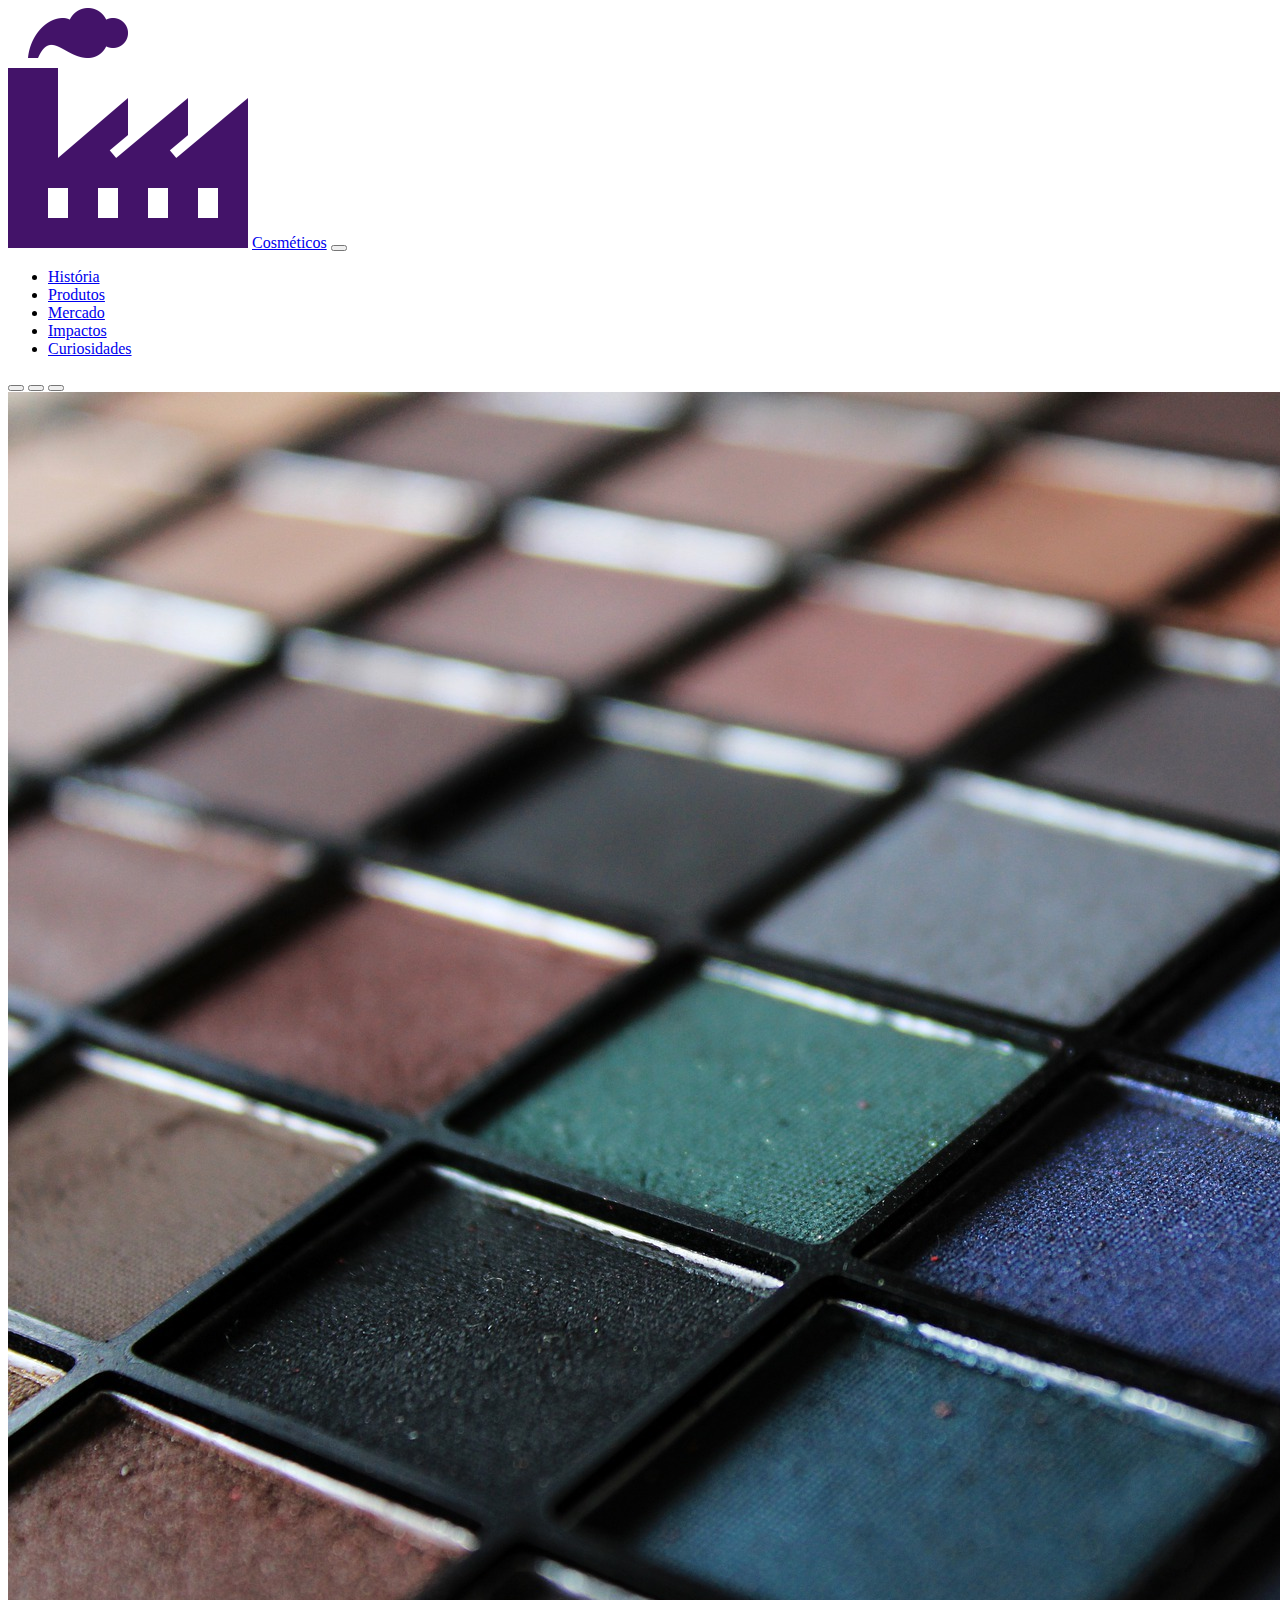
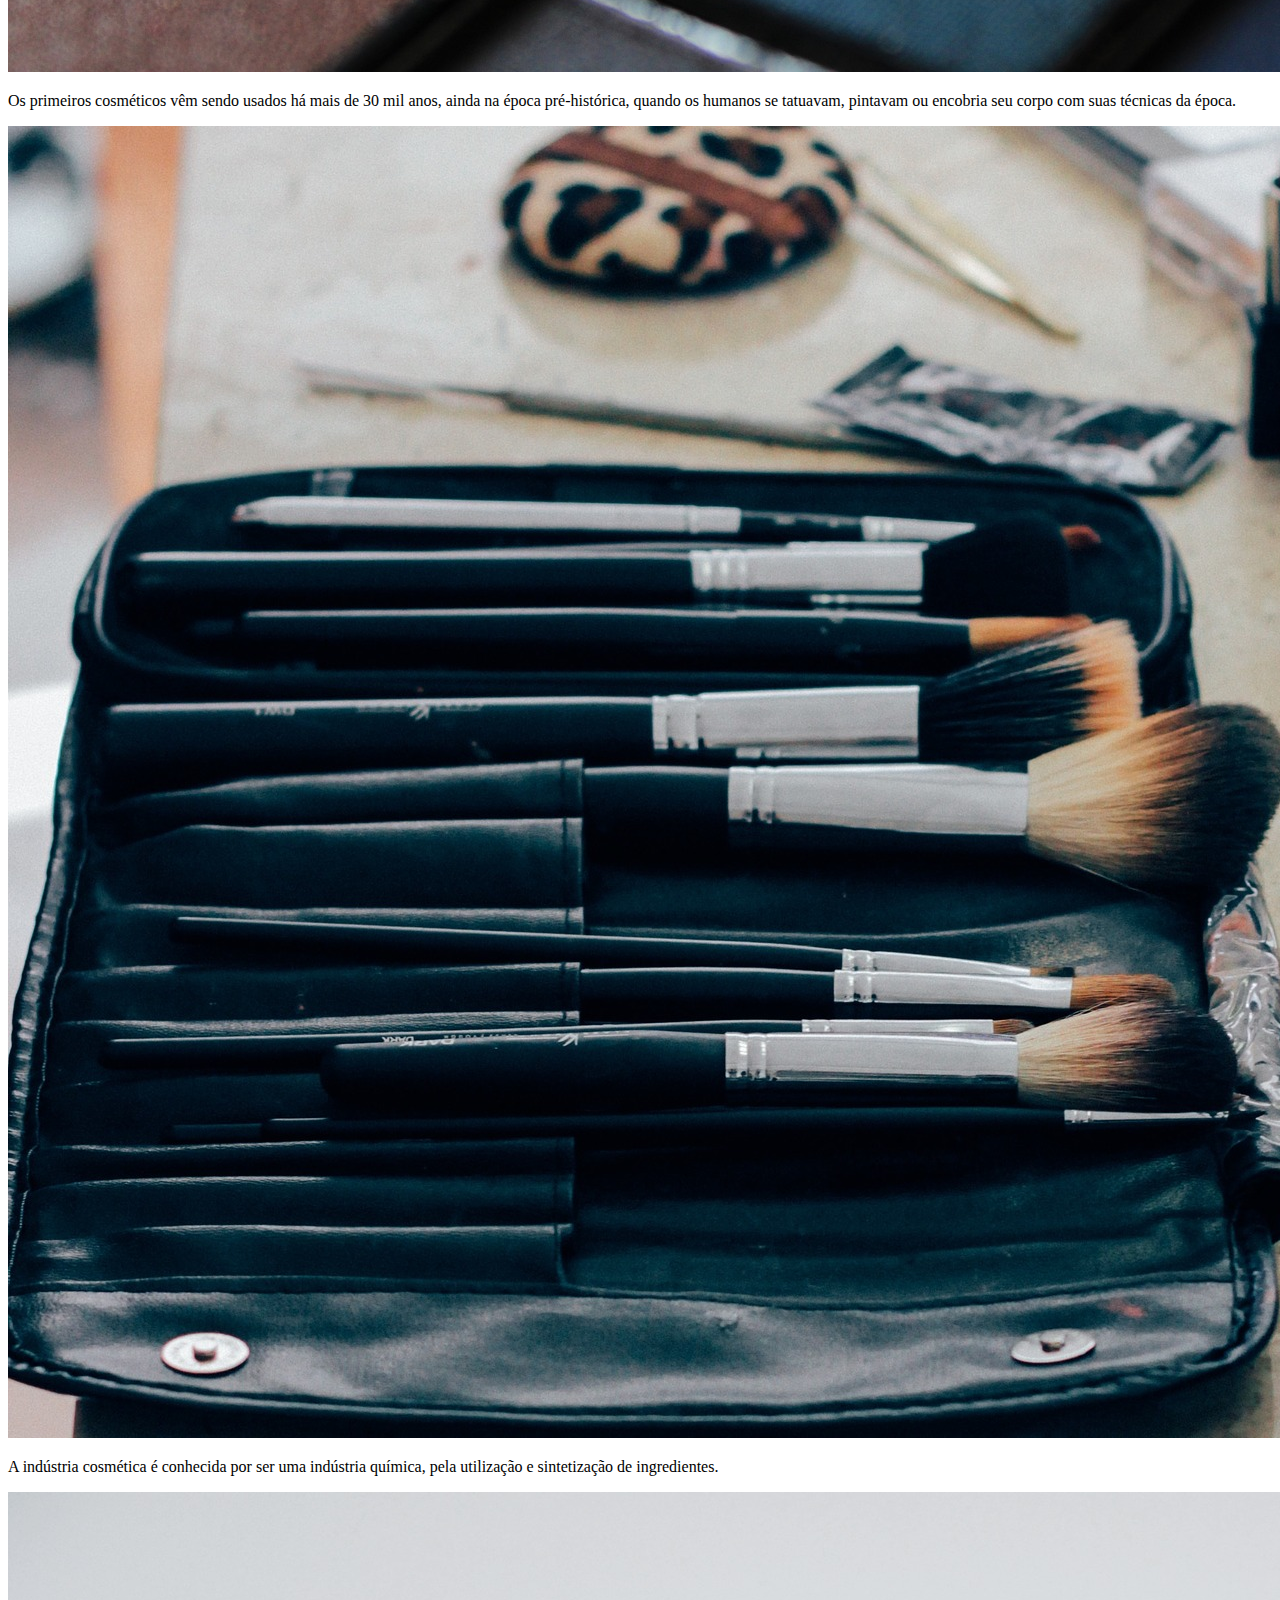
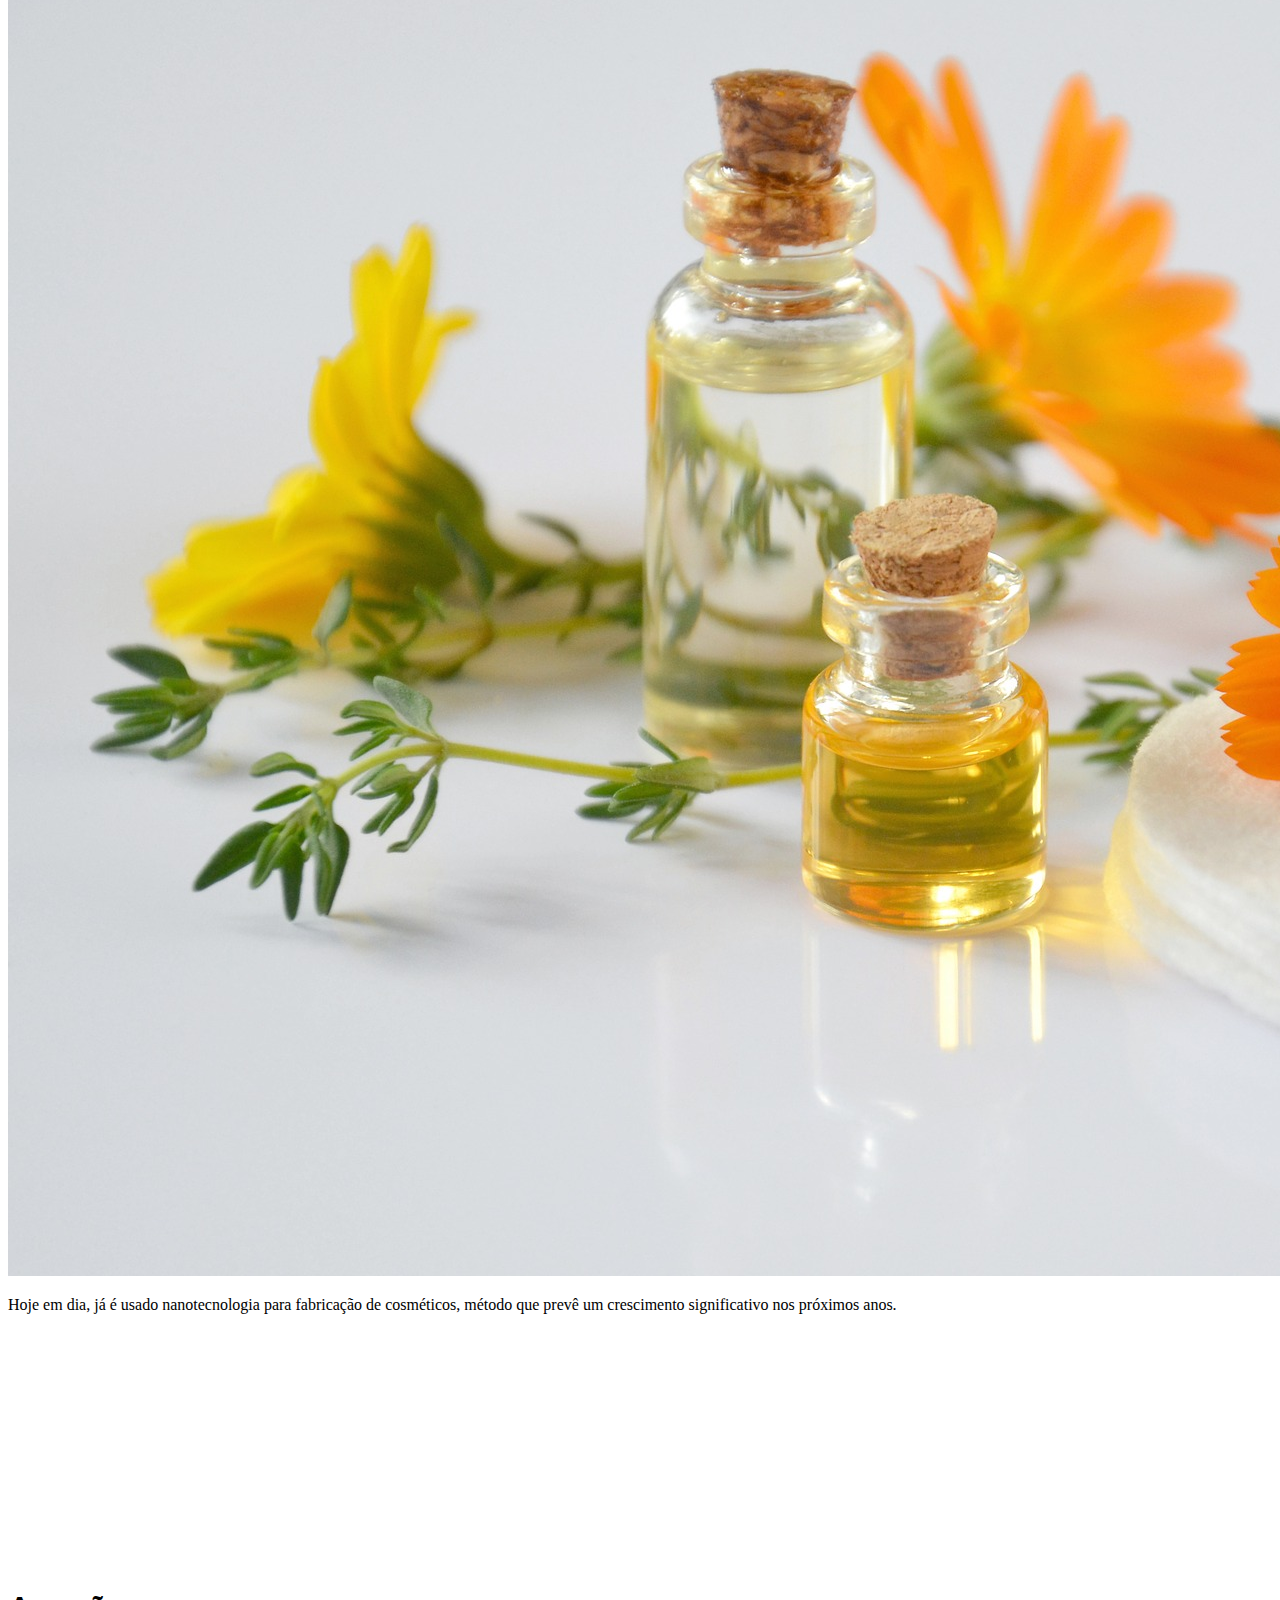
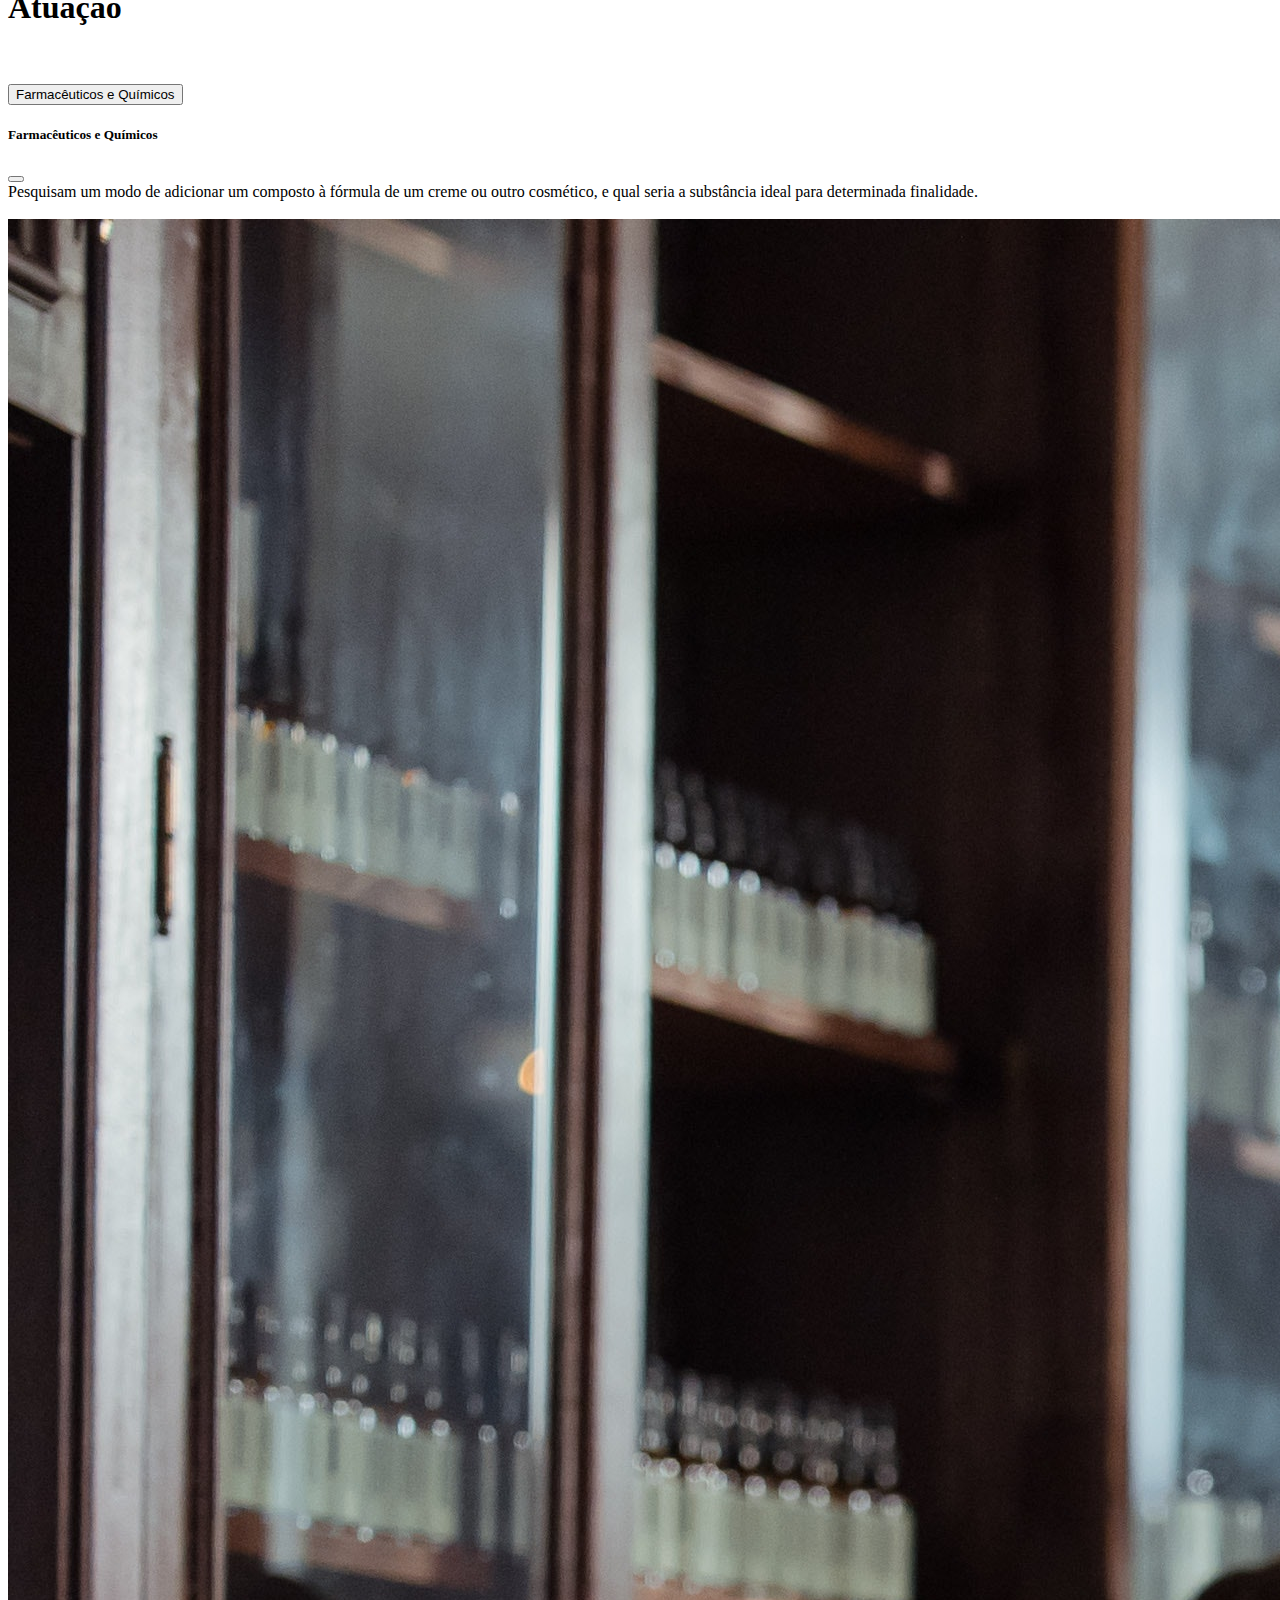
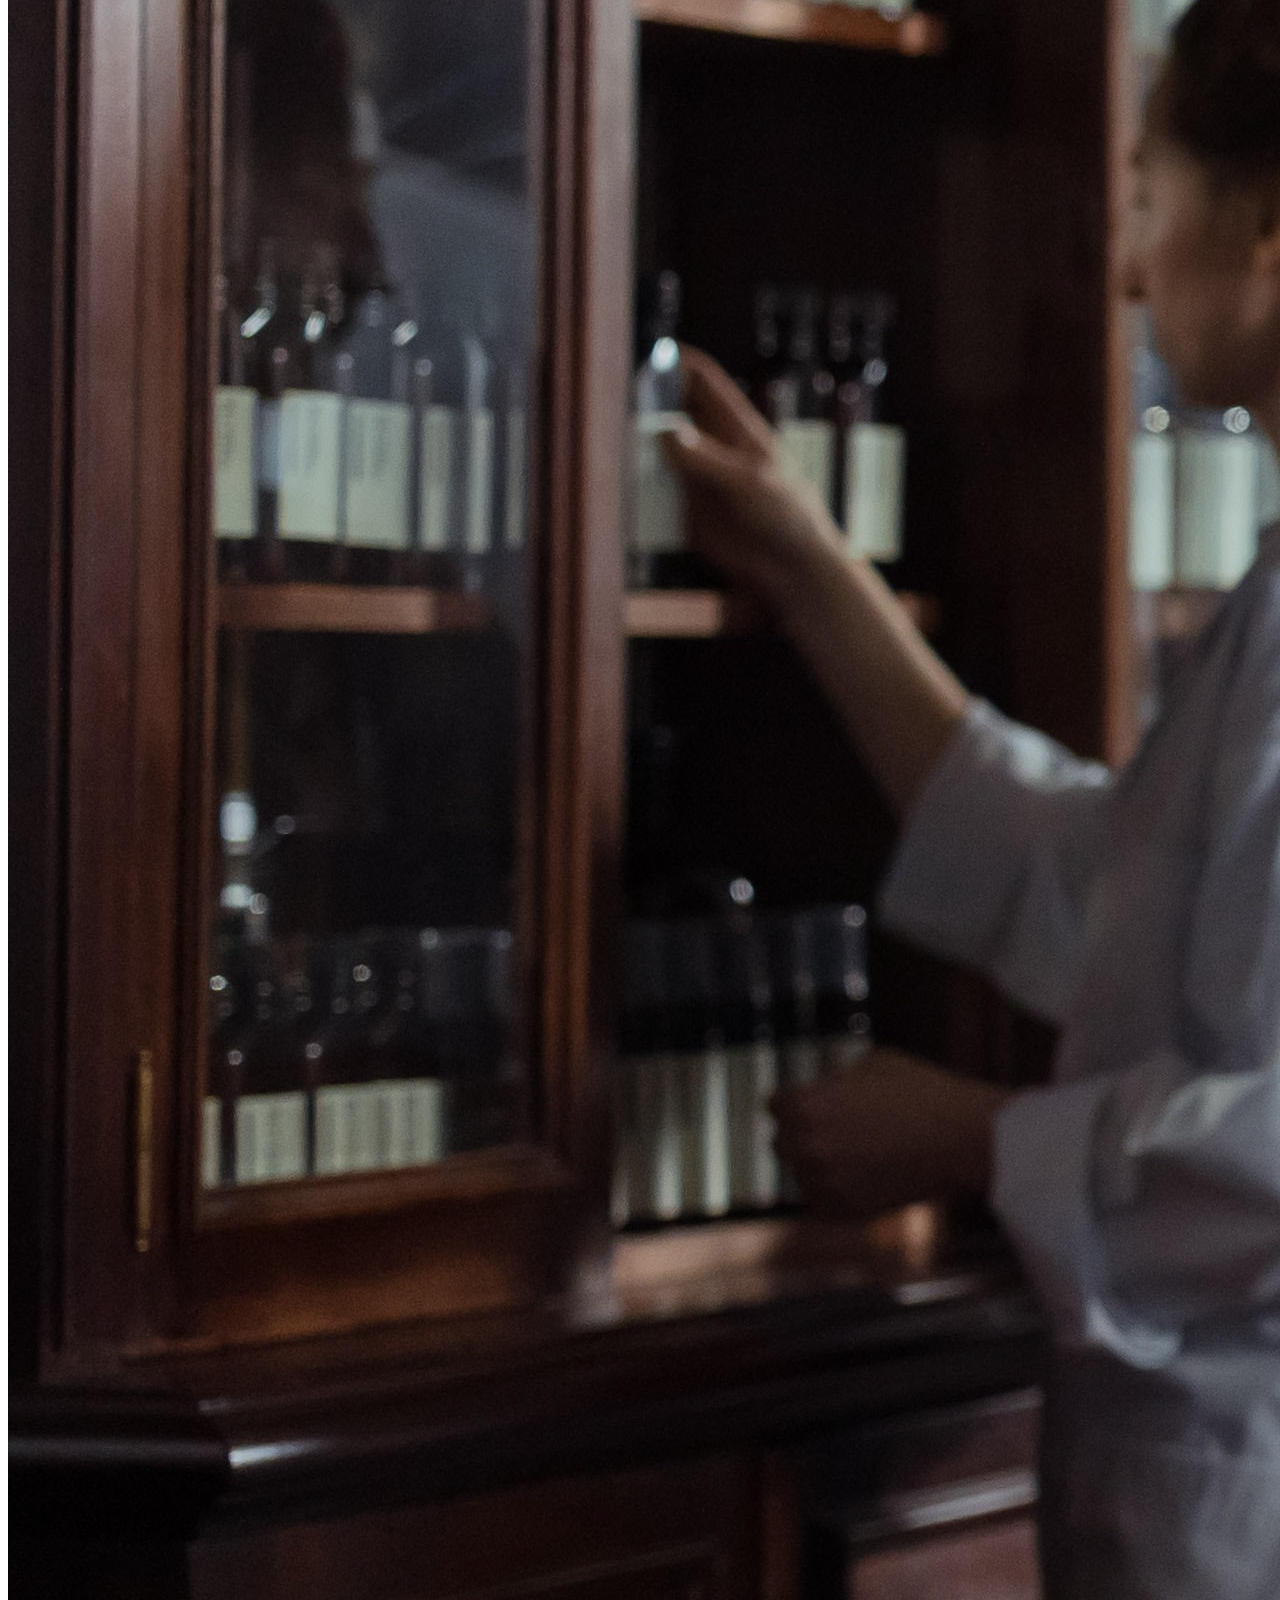
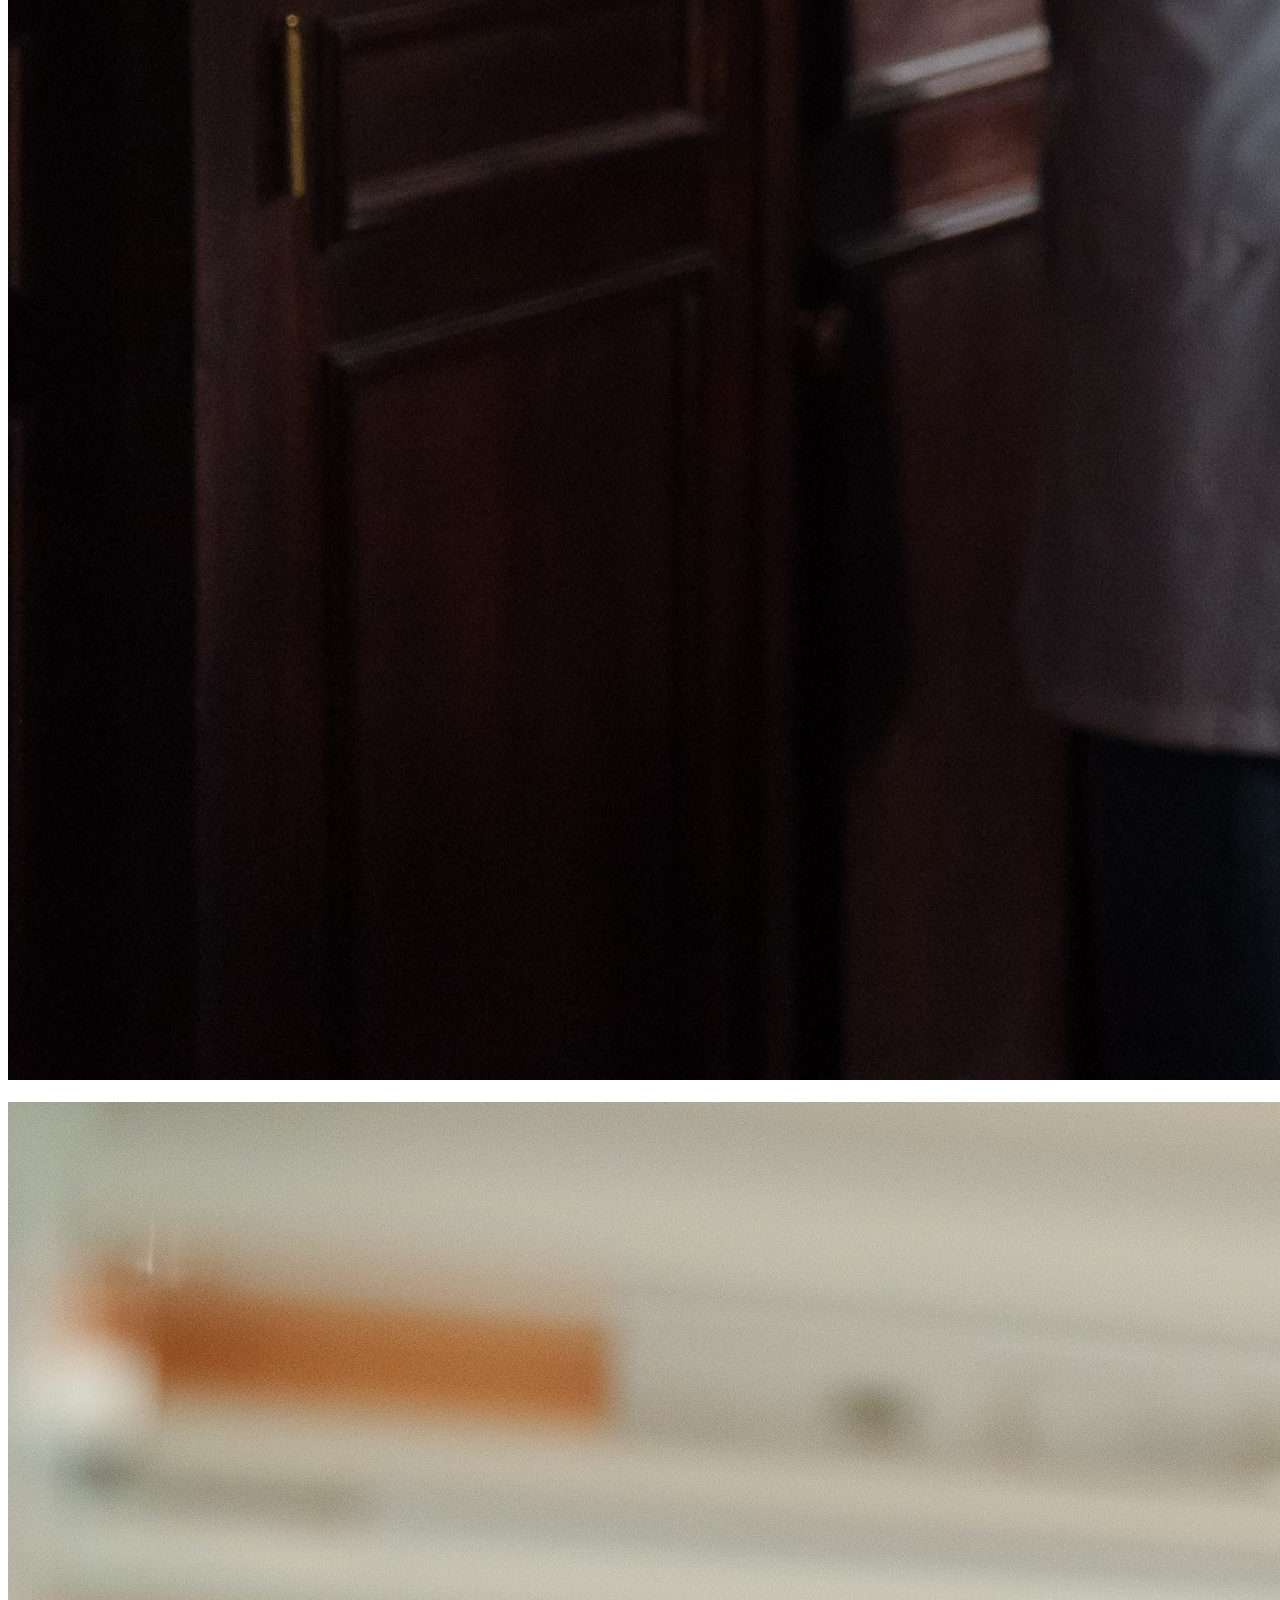
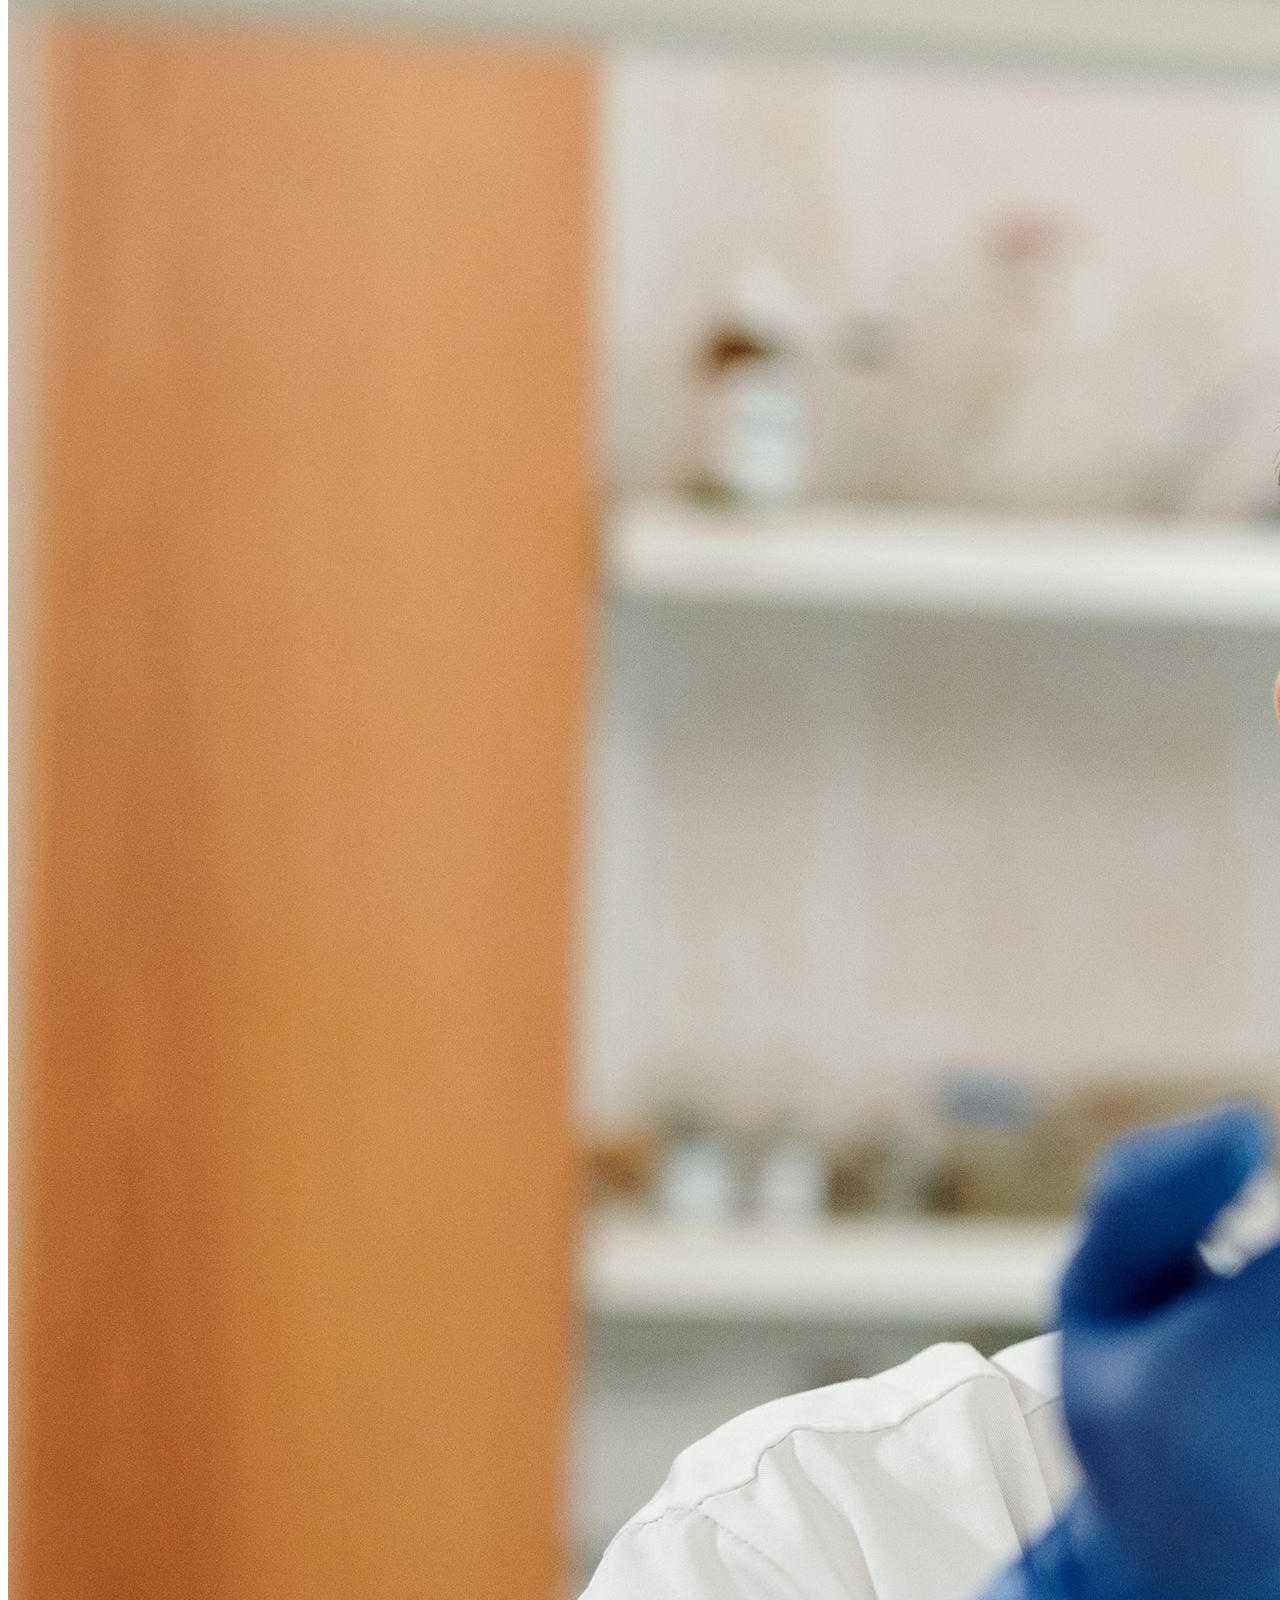
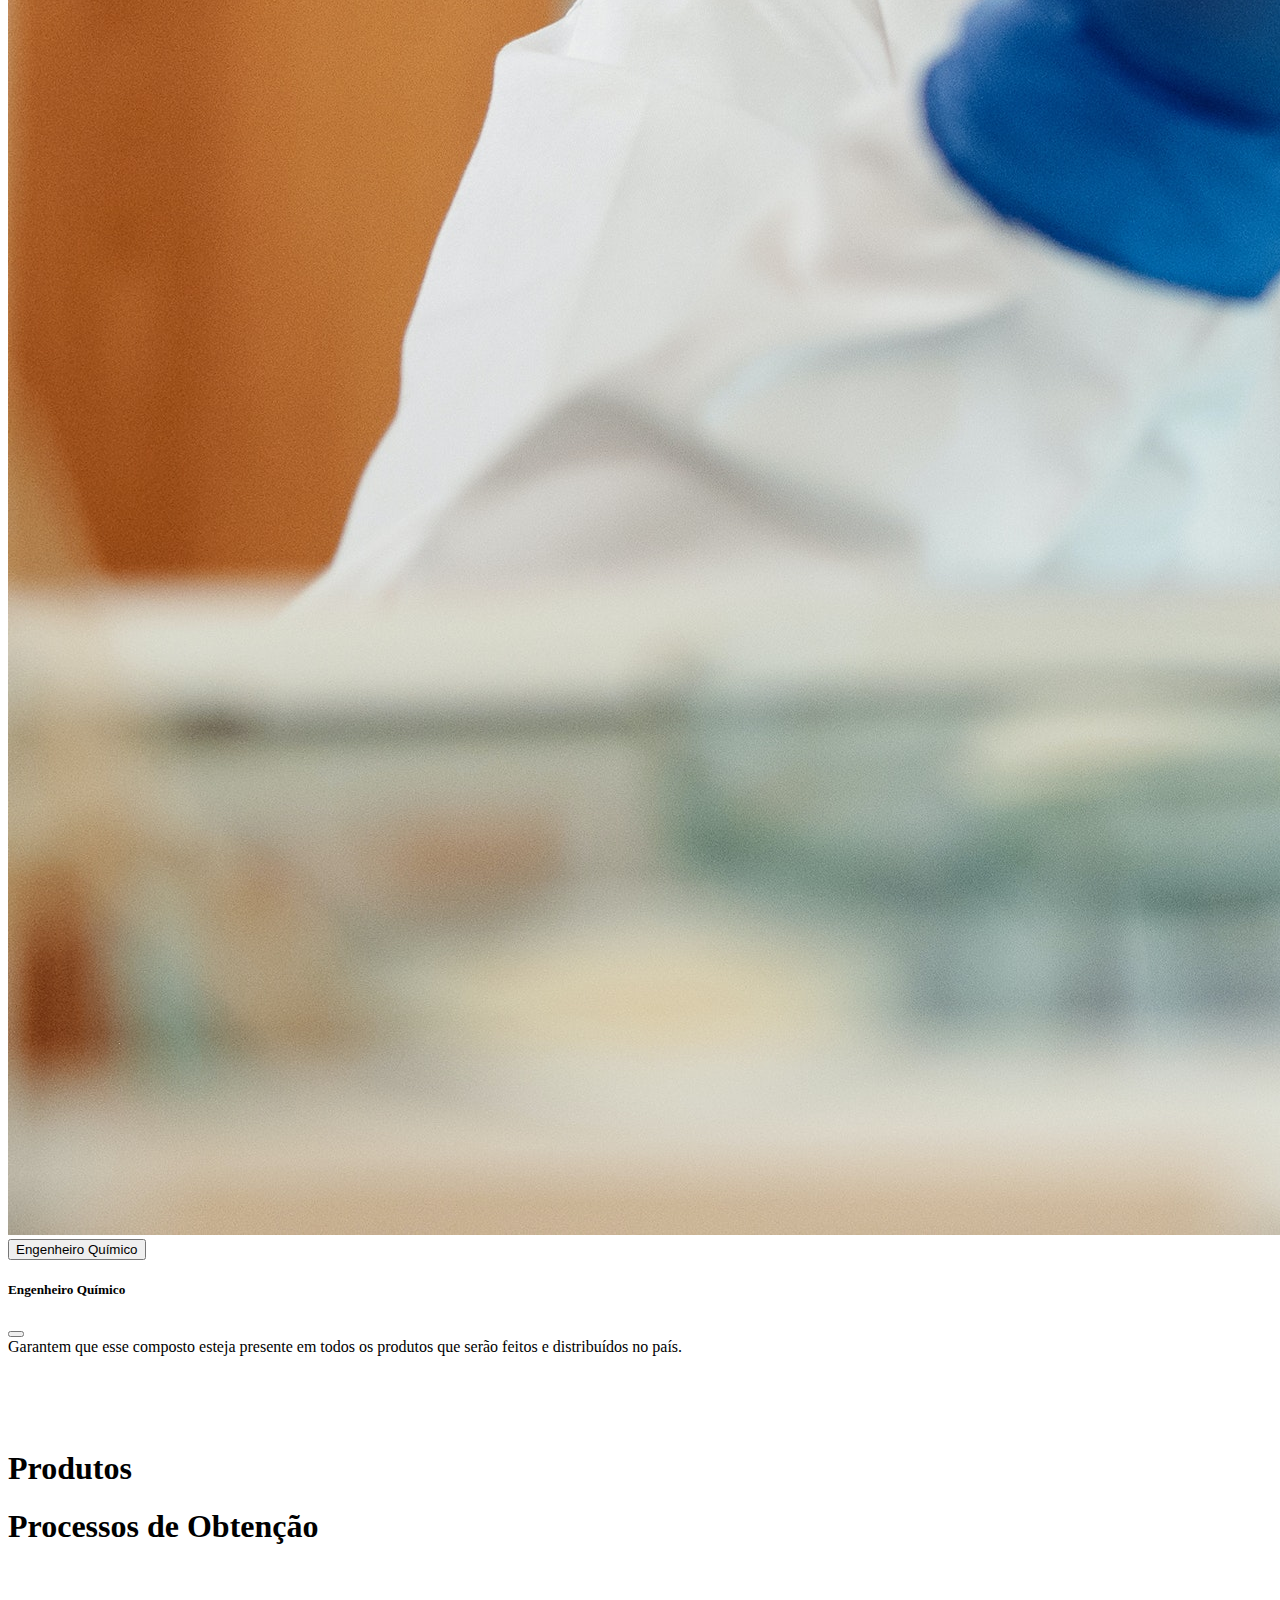
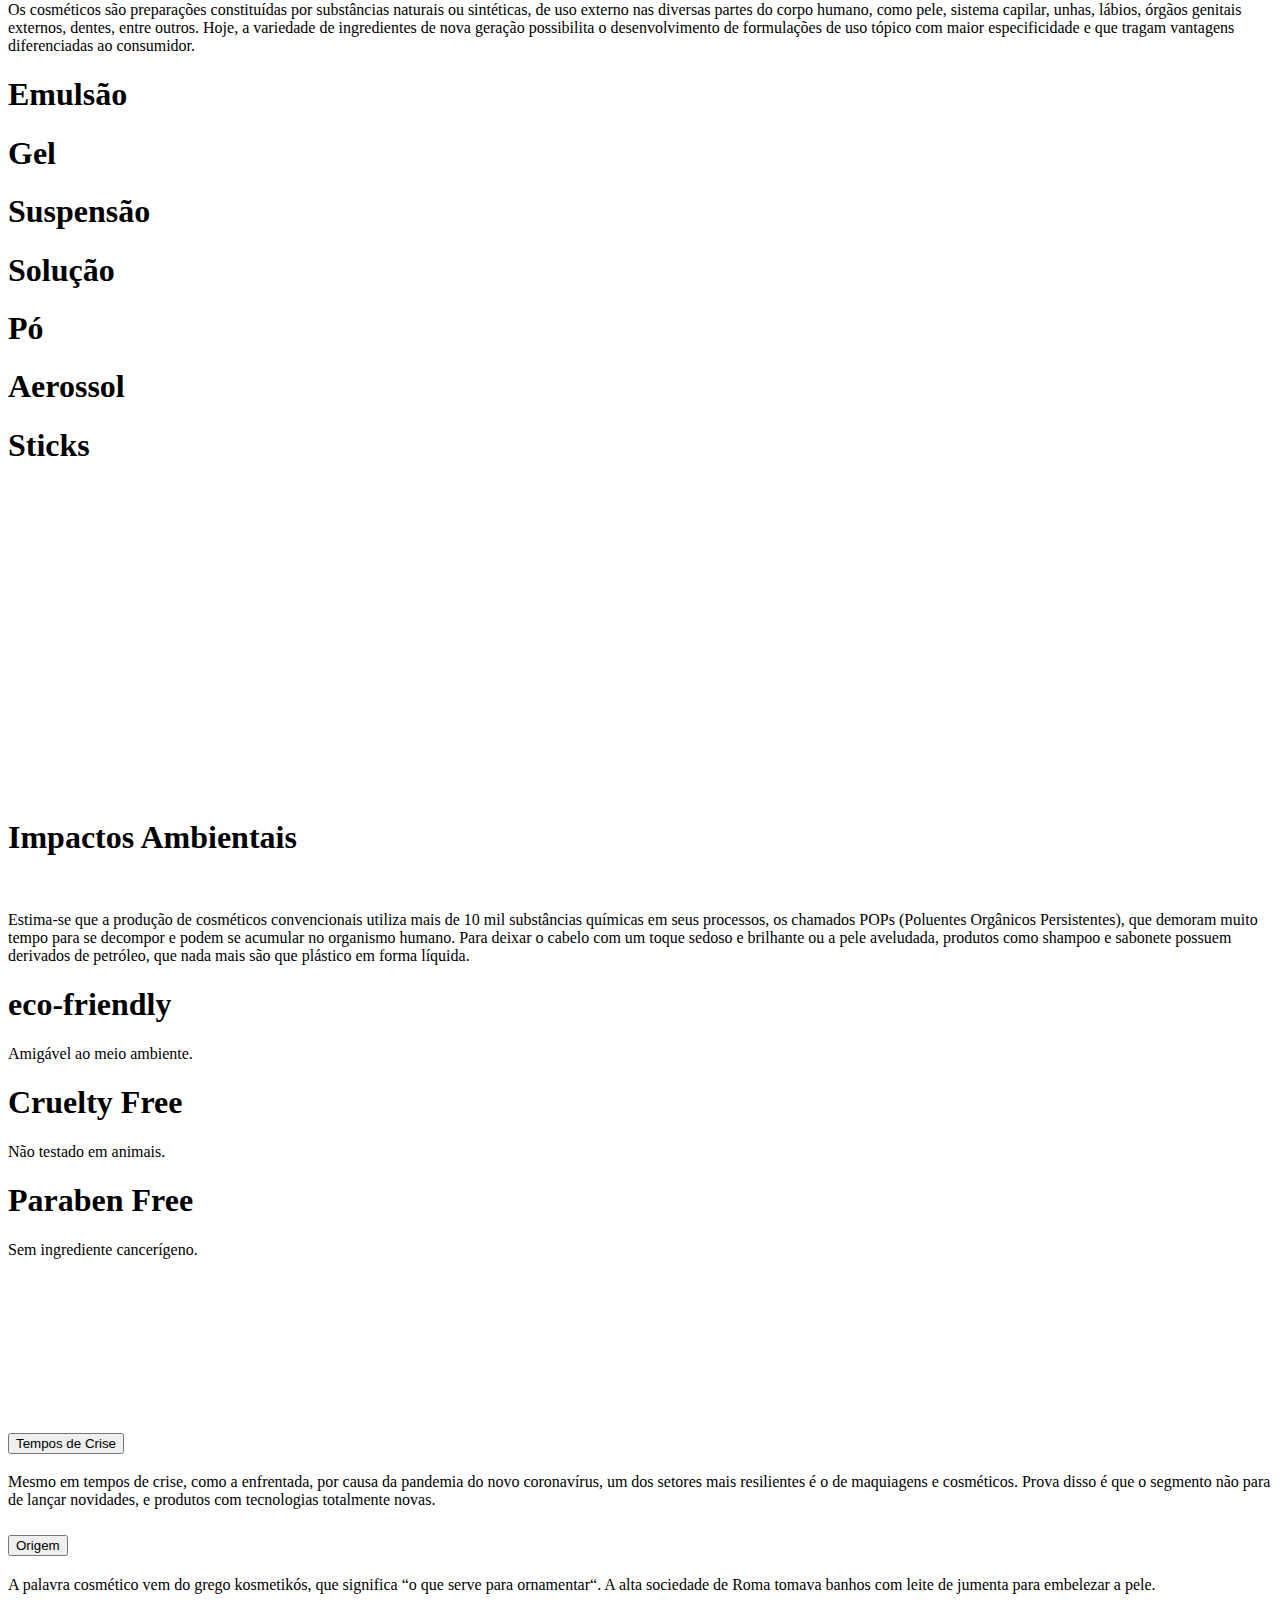
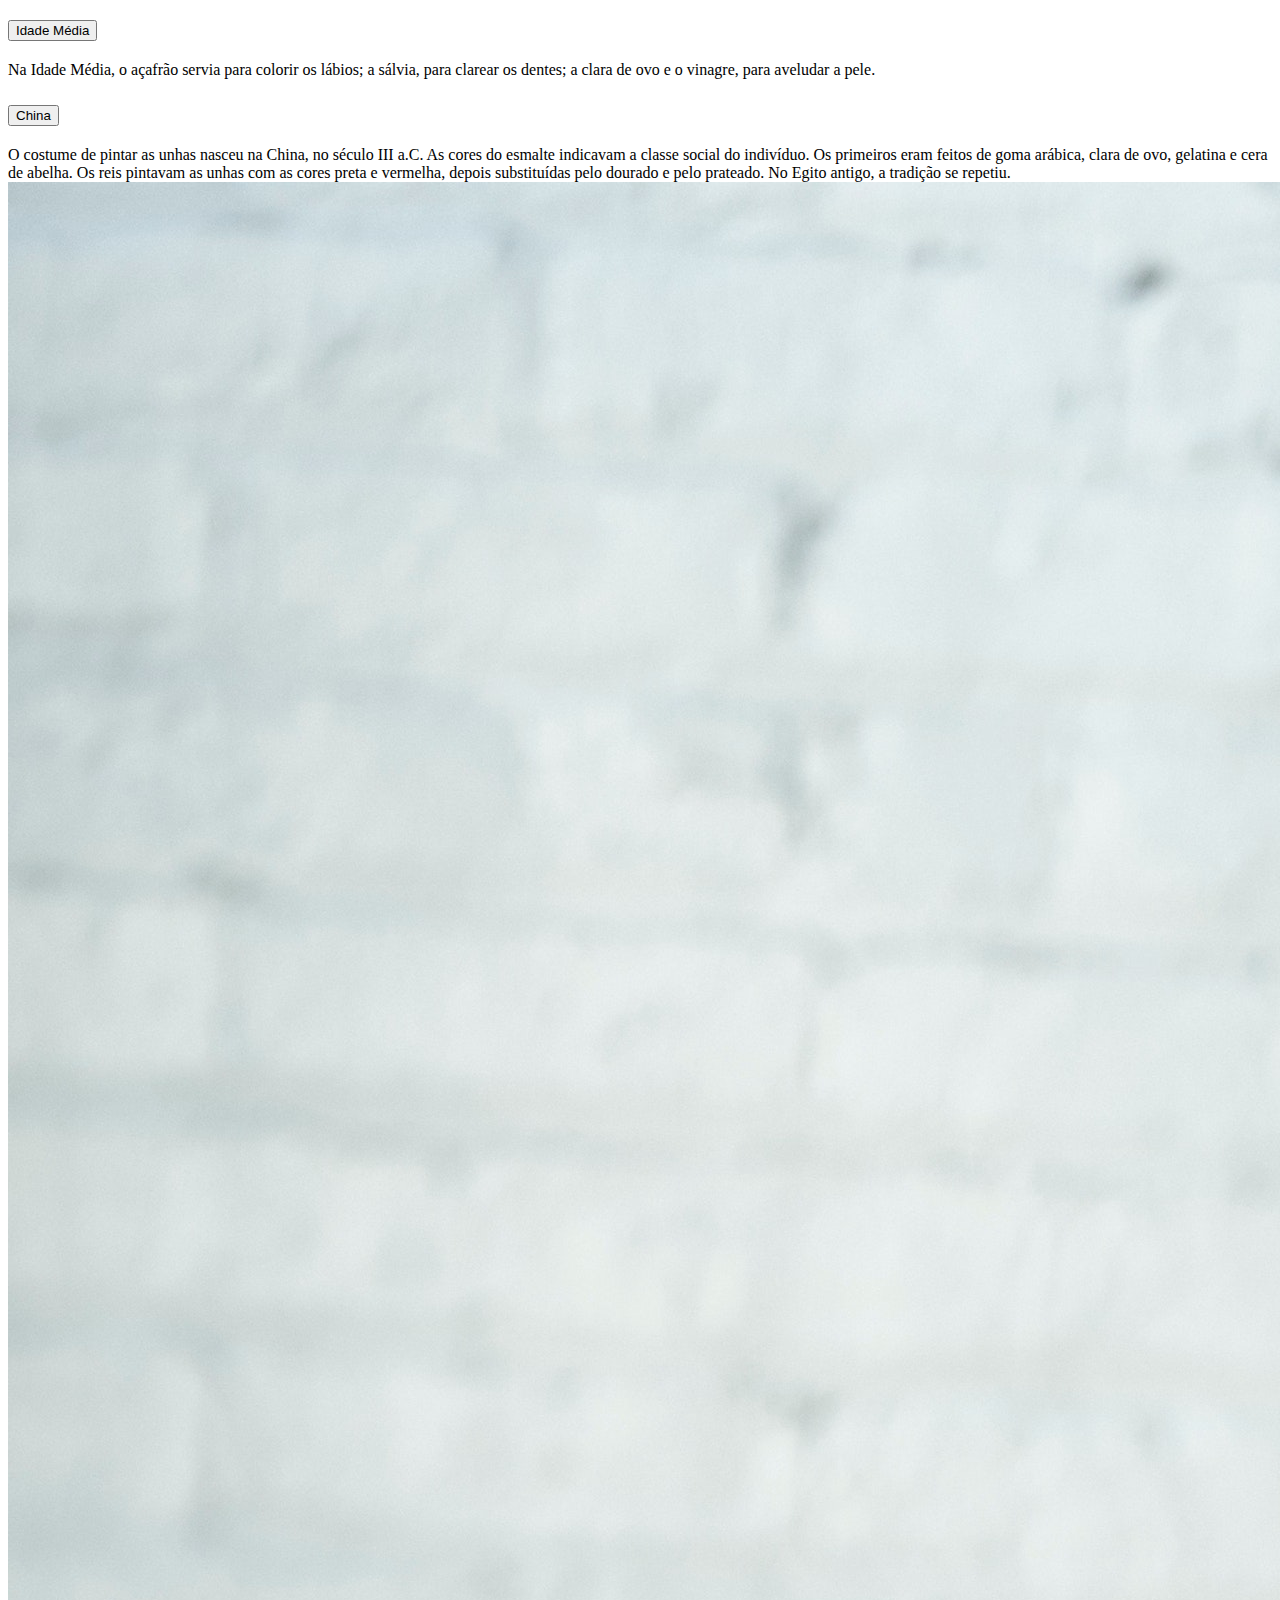
==== inicio.html @ fa55112d "Add files via upload" ====
<!doctype html>
<html lang="pt-BR">

<head>
    <!-- Required meta tags -->
    <meta charset="utf-8">
    <meta name="viewport" content="width=device-width, initial-scale=1">
    <!--icone do site-->
    <link rel="shortcut icon" href="img/logo2.png" type="image/x-icon">
    <!-- Font Awesome -->
    <link href="https://cdnjs.cloudflare.com/ajax/libs/font-awesome/5.15.1/css/all.min.css" rel="stylesheet" />
    <!-- Google Fonts -->
    <link href="https://fonts.googleapis.com/css?family=Roboto:300,400,500,700&display=swap" rel="stylesheet" />
    <!-- MDB -->
    <link href="https://cdnjs.cloudflare.com/ajax/libs/mdb-ui-kit/3.5.0/mdb.min.css" rel="stylesheet" />
    <!--Meu CSS-->
    <link rel="stylesheet" href="styleinicio.css">
    <!-- Bootstrap CSS -->
    <link href="https://cdn.jsdelivr.net/npm/bootstrap@5.0.1/dist/css/bootstrap.min.css" rel="stylesheet" integrity="sha384-+0n0xVW2eSR5OomGNYDnhzAbDsOXxcvSN1TPprVMTNDbiYZCxYbOOl7+AMvyTG2x" crossorigin="anonymous">

    <title>Indústria de Cosméticos</title>
</head>

<body>

    <!--NAV-->
    <nav class="navbar fixed-top navbar-expand-lg navbar-light bg-light">
        <div class="container-fluid">
            <img class="logo" src="img/logo2.png" alt="">
            <a class="navbar-brand" href="index.html">Cosméticos</a>
            <button class="navbar-toggler" type="button" data-bs-toggle="collapse" data-bs-target="#navbarNav" aria-controls="navbarNav" aria-expanded="false" aria-label="Toggle navigation">
            <span class="navbar-toggler-icon"></span>
          </button>
            <div class="collapse navbar-collapse" id="navbarNav">
                <ul class="navbar-nav">
                    <li class="nav-item active">
                        <a class="nav-link" href="#historia">História</a>
                    </li>
                    <li class="nav-item active">
                        <a class="nav-link" href="#produtos">Produtos</a>
                    </li>
                    <li class="nav-item active">
                        <a class="nav-link" href="#mercado">Mercado</a>
                    </li>
                    <li class="nav-item active">
                        <a class="nav-link" href="#impactos">Impactos</a>
                    </li>
                    <li class="nav-item active">
                        <a class="nav-link" href="#curiosidades">Curiosidades</a>
                    </li>
                </ul>
            </div>
        </div>
    </nav>


    <!--Slide Show-->
    <div id="carouselExampleCaptions" class="carousel slide" data-bs-ride="carousel">
        <div class="carousel-indicators">
            <button type="button" data-bs-target="#carouselExampleCaptions" data-bs-slide-to="0" class="active" aria-current="true" aria-label="Slide 1"></button>
            <button type="button" data-bs-target="#carouselExampleCaptions" data-bs-slide-to="1" aria-label="Slide 2"></button>
            <button type="button" data-bs-target="#carouselExampleCaptions" data-bs-slide-to="2" aria-label="Slide 3"></button>
        </div>
        <div class="carousel-inner">
            <div class="carousel-item active">
                <img src="img/maquiagem2.jpg" class="d-block w-100" alt="...">
                <div class="carousel-caption d-none d-md-block">
                    <p>Os primeiros cosméticos vêm sendo usados há mais de 30 mil anos, ainda na época pré-histórica, quando os humanos se tatuavam, pintavam ou encobria seu corpo com suas técnicas da época.</p>
                </div>
            </div>
            <div class="carousel-item">
                <img src="img/maquiagem4.jpg" class="d-block w-100" alt="...">
                <div class="carousel-caption d-none d-md-block">
                    <p>A indústria cosmética é conhecida por ser uma indústria química, pela utilização e sintetização de ingredientes.</p>
                </div>
            </div>
            <div class="carousel-item">
                <img src="img/cosmeticos2.jpg" class="d-block w-100" alt="...">
                <div class="carousel-caption d-none d-md-block">
                    <p class="slds">Hoje em dia, já é usado nanotecnologia para fabricação de cosméticos, método que prevê um crescimento significativo nos próximos anos.
                    </p>
                </div>
            </div>
        </div>
    </div>
    <!--Fim sLIDE sHOW-->

    <!--Historia-->
    <div class="b1">
        <br><br>
        <h1 id="historia" style="color: white;">História</h1>
        <br><br>
        <div class="hist">
            <p class="text" style="color: white;">O Brasil está em terceiro lugar no ranking mundial na produção de cosméticos, e em primeiro lugar no ranking da América Latina. Com tudo, não há dúvidas que é um setor Brasileiro com muita potência e importância na economia, e de importância
                à população, uma vez que a maioria, senão todos da população fazem uso de seus produtos.</p>
        </div>
    </div>
    <!--Fim História-->

    <!--Atuação-->
    <br>
    <h1> Atuação </h1>
    <br><br>
    <div class="at">
        <button class="btn btn-success" type="button" data-bs-toggle="offcanvas" data-bs-target="#offcanvasRight" aria-controls="offcanvasRight">Farmacêuticos e Químicos</button>
        <div class="offcanvas offcanvas-end" tabindex="-1" id="offcanvasRight" aria-labelledby="offcanvasRightLabel">
            <div class="offcanvas-header">
                <h5 id="offcanvasRightLabel">Farmacêuticos e Químicos</h5>
                <button type="button" class="btn-close text-reset" data-bs-dismiss="offcanvas" aria-label="Close"></button>
            </div>
            <div class="offcanvas-body">
                Pesquisam um modo de adicionar um composto à fórmula de um creme ou outro cosmético, e qual seria a substância ideal para determinada finalidade.
                <br><br>
                <img class="imghist" src="./img/farmaceutico.jpg" alt="">
                <br><br>
                <img class="imghist" src="./img/quimico.jpg" alt="">
            </div>
        </div>

        <button class="btn btn-success" type="button" data-bs-toggle="offcanvas" data-bs-target="#offcanvasExample" aria-controls="offcanvasExample">Engenheiro Químico </button>
        <div class="offcanvas offcanvas-start" tabindex="-1" id="offcanvasExample" aria-labelledby="offcanvasExampleLabel">
            <div class="offcanvas-header">
                <h5 class="offcanvas-title" id="offcanvasExampleLabel">Engenheiro Químico</h5>
                <button type="button" class="btn-close text-reset" data-bs-dismiss="offcanvas" aria-label="Close"></button>
            </div>
            <div class="offcanvas-body">
                <div>
                    Garantem que esse composto esteja presente em todos os produtos que serão feitos e distribuídos no país.
                    <br><br>
                    <img class="imghist" src="./img/engquimicO.jpg" alt="">
                </div>
            </div>
        </div>
    </div>
    <br><br>
    <!--Fim Atuação-->

    <!--Produtos-->
    <div class="product">
        <section data-aos="zoom-in">
            <h1 id="produtos">Produtos</h1>
            <div class="container images-box">
                <div class="parent">
                    <div class="child fto-01"></div>
                </div>
                <div class="parent">
                    <div class="child fto-02"></div>
                </div>
                <div class="parent">
                    <div class="child fto-03"></div>
                </div>
                <div class="parent">
                    <div class="child fto-04"></div>
                </div>
                <div class="parent">
                    <div class="child fto-05"></div>
                </div>
                <div class="parent">
                    <div class="child fto-06"></div>
                </div>
                <div class="parent">
                    <div class="child fto-07"></div>
                </div>
                <div class="parent">
                    <div class="child fto-08"></div>
                </div>
                <div class="parent">
                    <div class="child fto-09"></div>
                </div>
                <div class="parent">
                    <div class="child fto-10"></div>
                </div>
                <div class="parent">
                    <div class="child fto-11"></div>
                </div>
                <div class="parent">
                    <div class="child fto-12"></div>
                </div>
            </div>
        </section>
    </div>
    <!--Fim Produtos-->

    <!--Processos-->
    <section class="cardapio">
        <h1> Processos de Obtenção </h1>
        <br>
        <p class="text">Os cosméticos são preparações constituídas por substâncias naturais ou sintéticas, de uso externo nas diversas partes do corpo humano, como pele, sistema capilar, unhas, lábios, órgãos genitais externos, dentes, entre outros. Hoje, a variedade
            de ingredientes de nova geração possibilita o desenvolvimento de formulações de uso tópico com maior especificidade e que tragam vantagens diferenciadas ao consumidor. </p>

        <div class="div_cardapio">

            <div class="div_item">
                <h1>Emulsão </h1>
            </div>

            <div class="div_item">
                <h1>Gel</h1>
            </div>

            <div class="div_item">
                <h1>Suspensão</h1>
            </div>

            <div class="div_item">
                <h1>Solução </h1>
            </div>

            <div class="div_item">
                <h1>Pó</h1>
            </div>

            <div class="div_item">
                <h1>Aerossol</h1>
            </div>

            <div class="div_item">
                <h1>Sticks</h1>
            </div>

        </div>
    </section>
    <br><br>
    <!--Fim Processos-->

    <!--Mercado de Trabalho-->
    <div class="b1 mercado">
        <br><br>
        <h1 id="mercado" style="color: white;"> Mercado de Trabalho </h1>
        <br><br>
        <p class="text" style="color: white;">Dentro de uma indústria de cosmético, uma pessoa formada nesse curso pode:
            <br><br>1- Analisar a viabilidade de um produto - se uma make vale a pena ou não, por exemplo;
            <br>2- Definir normas e técnicas de manipulação de produtos químicos;
            <br>3- Efetuar perícias, avaliações e vistorias para emitir laudos;
            <br>4- Criar formas de otimizar a extração de matérias-primas;
        </p>

        <div class="container images-box">
            <div class="parent">
                <div class="child fto-13"></div>
            </div>
            <div class="parent">
                <div class="child fto-14"></div>
            </div>
            <div class="parent">
                <div class="child fto-15"></div>
            </div>
        </div>
    </div>
    <!--Fim Mercado de Trabalho-->

    <!--Impactos Ambientais-->
    <section id="impactos" class="cardapio">
        <h1> Impactos Ambientais </h1>
        <br>
        <p class="text">Estima-se que a produção de cosméticos convencionais utiliza mais de 10 mil substâncias químicas em seus processos, os chamados POPs (Poluentes Orgânicos Persistentes), que demoram muito tempo para se decompor e podem se acumular no organismo
            humano. Para deixar o cabelo com um toque sedoso e brilhante ou a pele aveludada, produtos como shampoo e sabonete possuem derivados de petróleo, que nada mais são que plástico em forma líquida.
        </p>

        <div class="div_cardapio">

            <div class="div_item">
                <h1>eco-friendly </h1>
                <p>Amigável ao meio ambiente.</p>
            </div>

            <div class="div_item">
                <h1>Cruelty Free</h1>
                <p>Não testado em animais.</p>
            </div>

            <div class="div_item">
                <h1>Paraben Free</h1>
                <p>Sem ingrediente cancerígeno.</p>
            </div>
        </div>
    </section>
    <br><br>
    <!--Fim Impactos Ambientais-->

    <!--Curiosidades-->
    <div class="b1">
        <br><br>
        <section id="curiosidades" class="conheca">
            <h1 id="curiosid" style="color: white;"> Curiosidades </h1>
        </section>
        <div class="curiosidade">
            <div class="accordion" id="accordionPanelsStayOpenExample">
                <div class="accordion-item">
                    <h2 class="accordion-header" id="panelsStayOpen-headingOne">
                        <button class="accordion-button" type="button" data-bs-toggle="collapse" data-bs-target="#panelsStayOpen-collapseOne" aria-expanded="true" aria-controls="panelsStayOpen-collapseOne">
                      Tempos de Crise
                    </button>
                    </h2>
                    <div id="panelsStayOpen-collapseOne" class="accordion-collapse collapse show" aria-labelledby="panelsStayOpen-headingOne">
                        <div class="accordion-body">
                            Mesmo em tempos de crise, como a enfrentada, por causa da pandemia do novo coronavírus, um dos setores mais resilientes é o de maquiagens e cosméticos. Prova disso é que o segmento não para de lançar novidades, e produtos com tecnologias totalmente novas.
                        </div>
                    </div>
                </div>

                <div class="accordion-item">
                    <h2 class="accordion-header" id="panelsStayOpen-headingTwo">
                        <button class="accordion-button collapsed" type="button" data-bs-toggle="collapse" data-bs-target="#panelsStayOpen-collapseTwo" aria-expanded="false" aria-controls="panelsStayOpen-collapseTwo">
                     Origem
                    </button>
                    </h2>
                    <div id="panelsStayOpen-collapseTwo" class="accordion-collapse collapse" aria-labelledby="panelsStayOpen-headingTwo">
                        <div class="accordion-body">
                            A palavra cosmético vem do grego kosmetikós, que significa “o que serve para ornamentar“. A alta sociedade de Roma tomava banhos com leite de jumenta para embelezar a pele.
                        </div>
                    </div>
                </div>

                <div class="accordion-item">
                    <h2 class="accordion-header" id="panelsStayOpen-headingThree">
                        <button class="accordion-button collapsed" type="button" data-bs-toggle="collapse" data-bs-target="#panelsStayOpen-collapseThree" aria-expanded="false" aria-controls="panelsStayOpen-collapseThree">
                     Idade Média
                    </button>
                    </h2>
                    <div id="panelsStayOpen-collapseThree" class="accordion-collapse collapse" aria-labelledby="panelsStayOpen-headingThree">
                        <div class="accordion-body">
                            Na Idade Média, o açafrão servia para colorir os lábios; a sálvia, para clarear os dentes; a clara de ovo e o vinagre, para aveludar a pele.
                        </div>
                    </div>
                </div>

                <div class="accordion-item">
                    <h2 class="accordion-header" id="panelsStayOpen-headingFour">
                        <button class="accordion-button collapsed" type="button" data-bs-toggle="collapse" data-bs-target="#panelsStayOpen-collapseFour" aria-expanded="false" aria-controls="panelsStayOpen-collapseFour">
                     China
                    </button>
                    </h2>
                    <div id="panelsStayOpen-collapseFour" class="accordion-collapse collapse" aria-labelledby="panelsStayOpen-headingFour">
                        <div class="accordion-body">
                            O costume de pintar as unhas nasceu na China, no século III a.C. As cores do esmalte indicavam a classe social do indivíduo. Os primeiros eram feitos de goma arábica, clara de ovo, gelatina e cera de abelha. Os reis pintavam as unhas com as cores preta
                            e vermelha, depois substituídas pelo dourado e pelo prateado. No Egito antigo, a tradição se repetiu.
                        </div>
                    </div>
                </div>

            </div>

            <div id="carouselExampleDark" class="carousel1 carousel-dark slide" data-bs-ride="carousel">
                <div class="carousel-inner">
                    <div class="carousel-item active" data-bs-interval="3000">
                        <img src="img/curiosidades 1.jpg" class="d-block w-50" alt="...">
                    </div>

                    <div class="carousel-item" data-bs-interval="3000">
                        <img src="img/curiosidades 2.jpg" class="d-block w-50" alt="...">
                    </div>

                    <div class="carousel-item" data-bs-interval="3000">
                        <img src="img/curiosidades3.jpg" class="d-block w-50" alt="...">
                    </div>

                    <div class="carousel-item" data-bs-interval="3000">
                        <img src="img/curiosidades4.jpg" class="d-block w-50" alt="...">
                    </div>

                    <div class="carousel-item" data-bs-interval="3000">
                        <img src="img/curiosidades5.jpg" class="d-block w-50" alt="...">
                    </div>
                </div>

            </div>
        </div>
    </div>
    <!--Fim curiosidades-->

    <!--Inicio Footer-->
    <footer class="text-center text-white" style="background-color: #f1f1f1;">
        <!-- Grid container -->
        <div id="contato" class="container pt-4">
            <!-- Section: Social media -->
            <section class="mb-4">
                <!-- Facebook -->
                <a class="btn btn-link btn-floating btn-lg text-dark m-1" href="#!" role="button" data-mdb-ripple-color="dark"><i class="fab fa-facebook-f"></i
        ></a>

                <!-- Twitter -->
                <a class="btn btn-link btn-floating btn-lg text-dark m-1" href="#!" role="button" data-mdb-ripple-color="dark"><i class="fab fa-twitter"></i
        ></a>

                <!-- Google -->
                <a class="btn btn-link btn-floating btn-lg text-dark m-1" href="#!" role="button" data-mdb-ripple-color="dark"><i class="fab fa-google"></i
        ></a>

                <!-- Instagram -->
                <a class="btn btn-link btn-floating btn-lg text-dark m-1" href="#!" role="button" data-mdb-ripple-color="dark"><i class="fab fa-instagram"></i
        ></a>

                <!-- Linkedin -->
                <a class="btn btn-link btn-floating btn-lg text-dark m-1" href="#!" role="button" data-mdb-ripple-color="dark"><i class="fab fa-linkedin"></i
        ></a>
                <!-- Github -->
                <a class="btn btn-link btn-floating btn-lg text-dark m-1" href="#!" role="button" data-mdb-ripple-color="dark"><i class="fab fa-github"></i
        ></a>
            </section>
            <!-- Section: Social media -->
        </div>
        <!-- Grid container -->

        <!-- Copyright -->
        <div class="text-center text-dark p-3" style="background-color: rgba(0, 0, 0, 0.2);">
            2021 | André Gosling - Giovanna Franklin - Júlia Mendes - Laura Lobo - Maisa Rodrigues ©
            <a class="text-dark" href="index.html">Cosméticos</a>
        </div>
        <!-- Copyright -->
    </footer>
    <!--Fim Footer-->



    <!-- MDB -->
    <script type="text/javascript" src="https://cdnjs.cloudflare.com/ajax/libs/mdb-ui-kit/3.5.0/mdb.min.js"></script>

    <!-- Bootstrap JavaScript-->
    <script src="https://cdn.jsdelivr.net/npm/bootstrap@5.0.1/dist/js/bootstrap.bundle.min.js" integrity="sha384-gtEjrD/SeCtmISkJkNUaaKMoLD0//ElJ19smozuHV6z3Iehds+3Ulb9Bn9Plx0x4" crossorigin="anonymous"></script>





</body>



<!--EXEMPLO TEXTO-->
<!--Lorem ipsum dolor sit amet, consectetur adipiscing elit. Aliquam mollis sem nibh, sit amet luctus velit suscipit non. Suspendisse lobortis lacus enim, at faucibus ligula hendrerit in. Integer ut odio mollis, fringilla nibh in, elementum nunc. Nulla et malesuada diam. Nulla enim nulla, dignissim suscipit gravida vel, vulputate eu libero. Curabitur accumsan ornare augue, eu interdum tortor lacinia et. Nulla quis porta lorem, sed bibendum ligula. Sed ut dui et lorem vehicula volutpat ac eget arcu. Etiam tincidunt, tortor et varius gravida, augue metus tempus neque, et interdum tellus augue sit amet libero. Curabitur mattis id neque sed euismod.

Nunc et aliquet felis. Integer vestibulum convallis libero quis commodo. In hac habitasse platea dictumst. Morbi aliquet vitae odio sit amet vulputate. Duis felis nibh, gravida quis est id, mollis convallis odio. Cras malesuada velit in metus ultricies, in molestie neque posuere. Sed fermentum dictum vestibulum. Aliquam in pharetra magna, hendrerit aliquam erat. In ut placerat metus. Quisque imperdiet leo eget dignissim feugiat. Nunc convallis, ipsum vitae finibus semper, libero justo malesuada neque, sit amet congue ipsum metus sit amet mauris. Morbi nec orci volutpat, dignissim quam non, faucibus velit. Integer ultrices mi id sapien efficitur lacinia. Integer molestie nisl quis feugiat volutpat.

Integer non neque dignissim eros porta posuere cursus eu mauris. Proin eu sapien nec lectus dignissim vulputate. Aliquam commodo neque nec felis tristique auctor. Proin erat ex, auctor eu consequat in, scelerisque id nunc. Aliquam erat volutpat. Quisque quis tortor scelerisque enim eleifend facilisis vel vel turpis. Pellentesque efficitur at arcu eu commodo. Maecenas non urna non nibh tempor mollis ac id lectus. Phasellus at imperdiet libero. Sed pharetra augue a enim mattis tempus.

In pellentesque, ex viverra pellentesque cursus, eros sem ornare lorem, eu laoreet tortor nulla vitae orci. Vivamus vitae tortor sit amet sem volutpat tristique sed sed velit. Fusce justo felis, commodo eu mauris a, porttitor convallis dolor. Vestibulum eget magna id ipsum condimentum porttitor sed vitae ex. Nulla et aliquam lectus, id ornare ex. Sed rhoncus elementum elit. Sed molestie vel justo id bibendum.

Quisque augue sapien, rutrum in ipsum a, tempor dapibus purus. Vestibulum nec orci vestibulum, imperdiet massa vitae, efficitur justo. Curabitur maximus tortor ex, at efficitur nibh ultricies a. Nulla quam ligula, elementum et sodales a, dignissim porttitor nisi. Pellentesque auctor justo orci. Interdum et malesuada fames ac ante ipsum primis in faucibus. Aliquam erat volutpat. Curabitur sed condimentum metus. Vivamus commodo vehicula molestie.-->

</html>
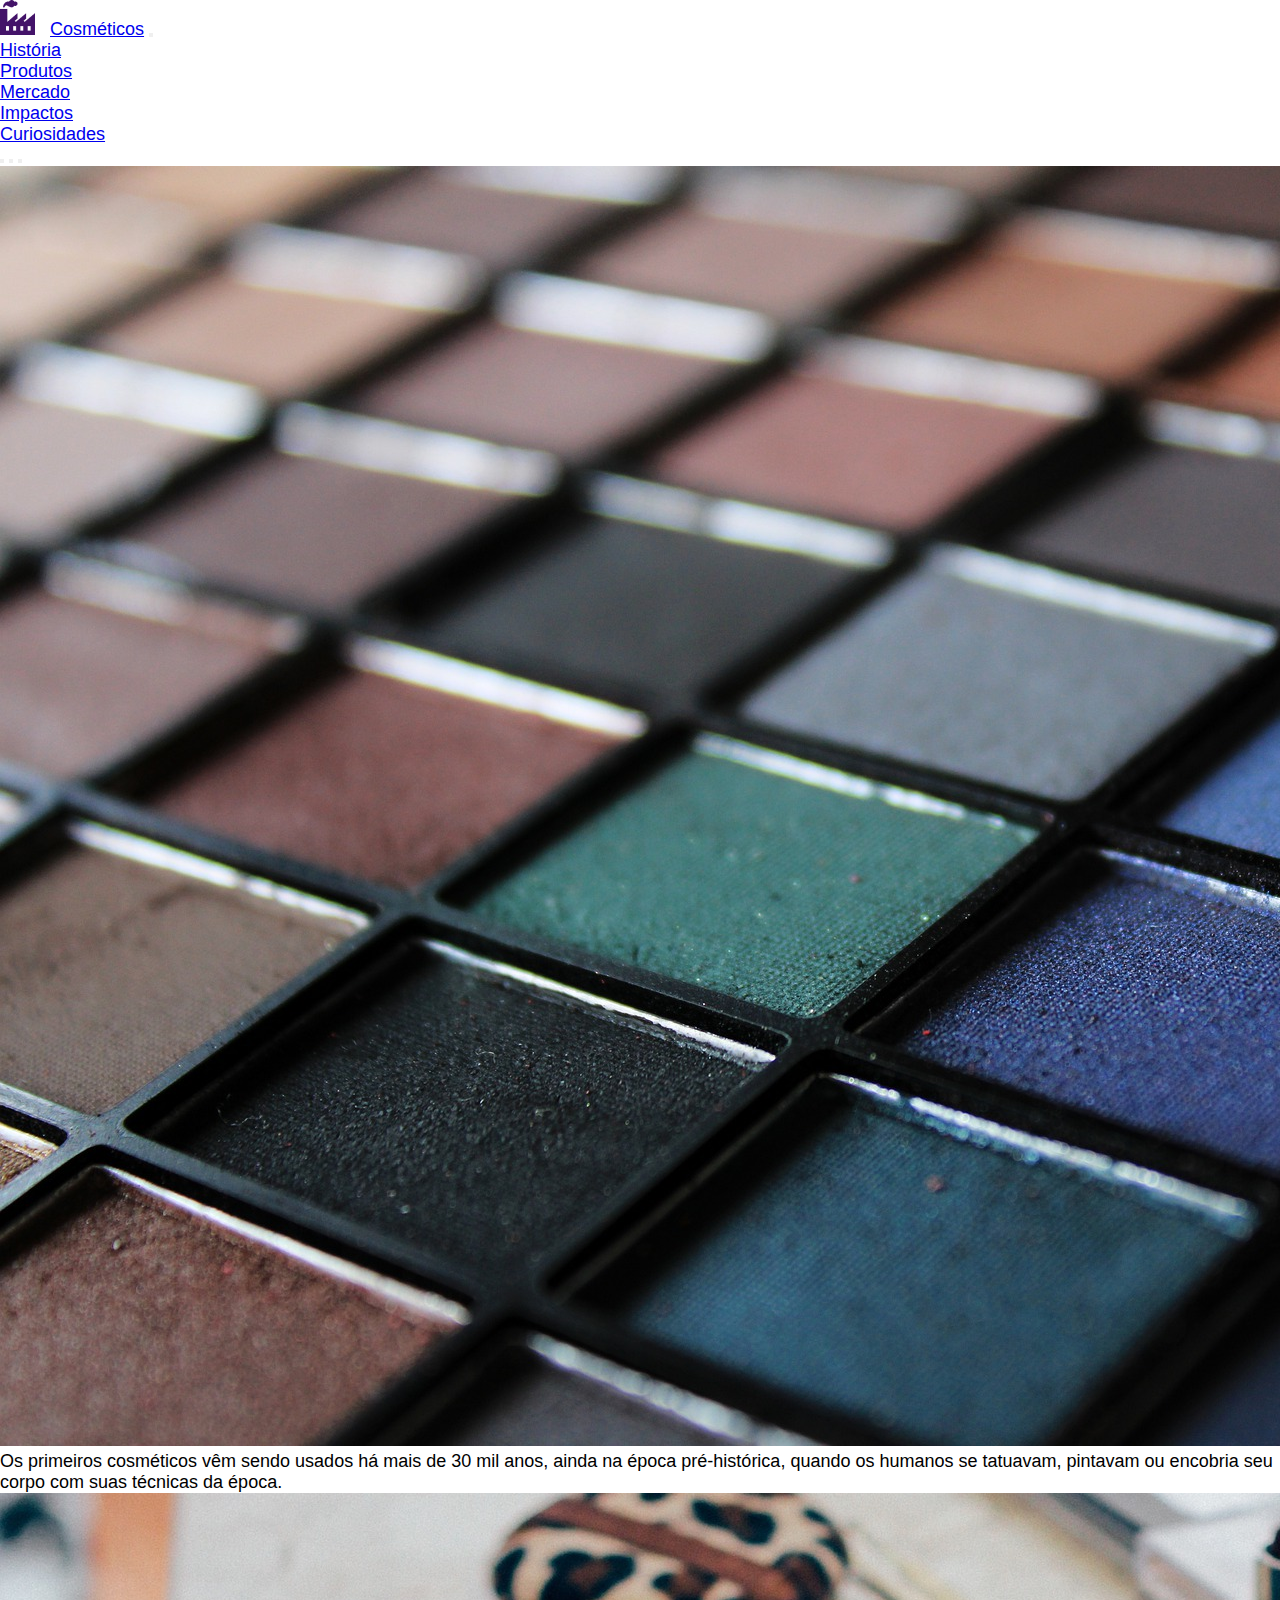
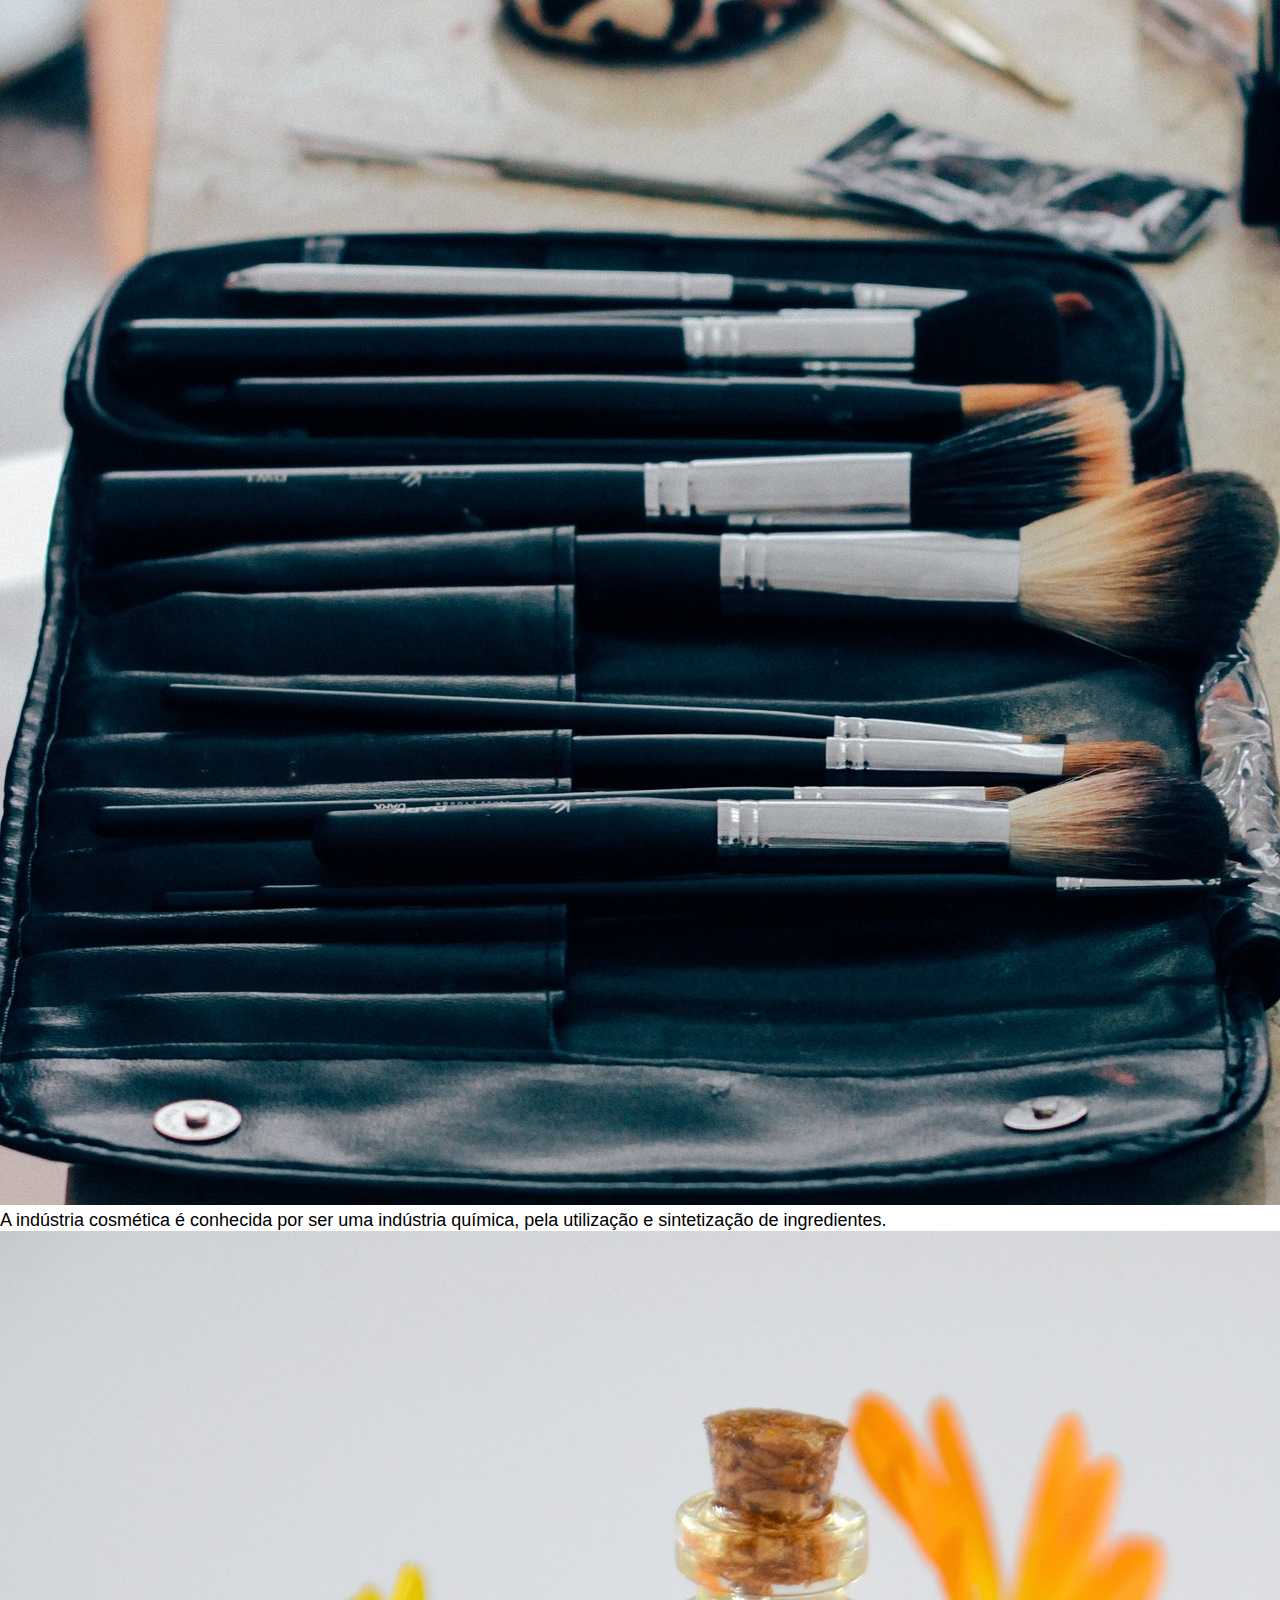
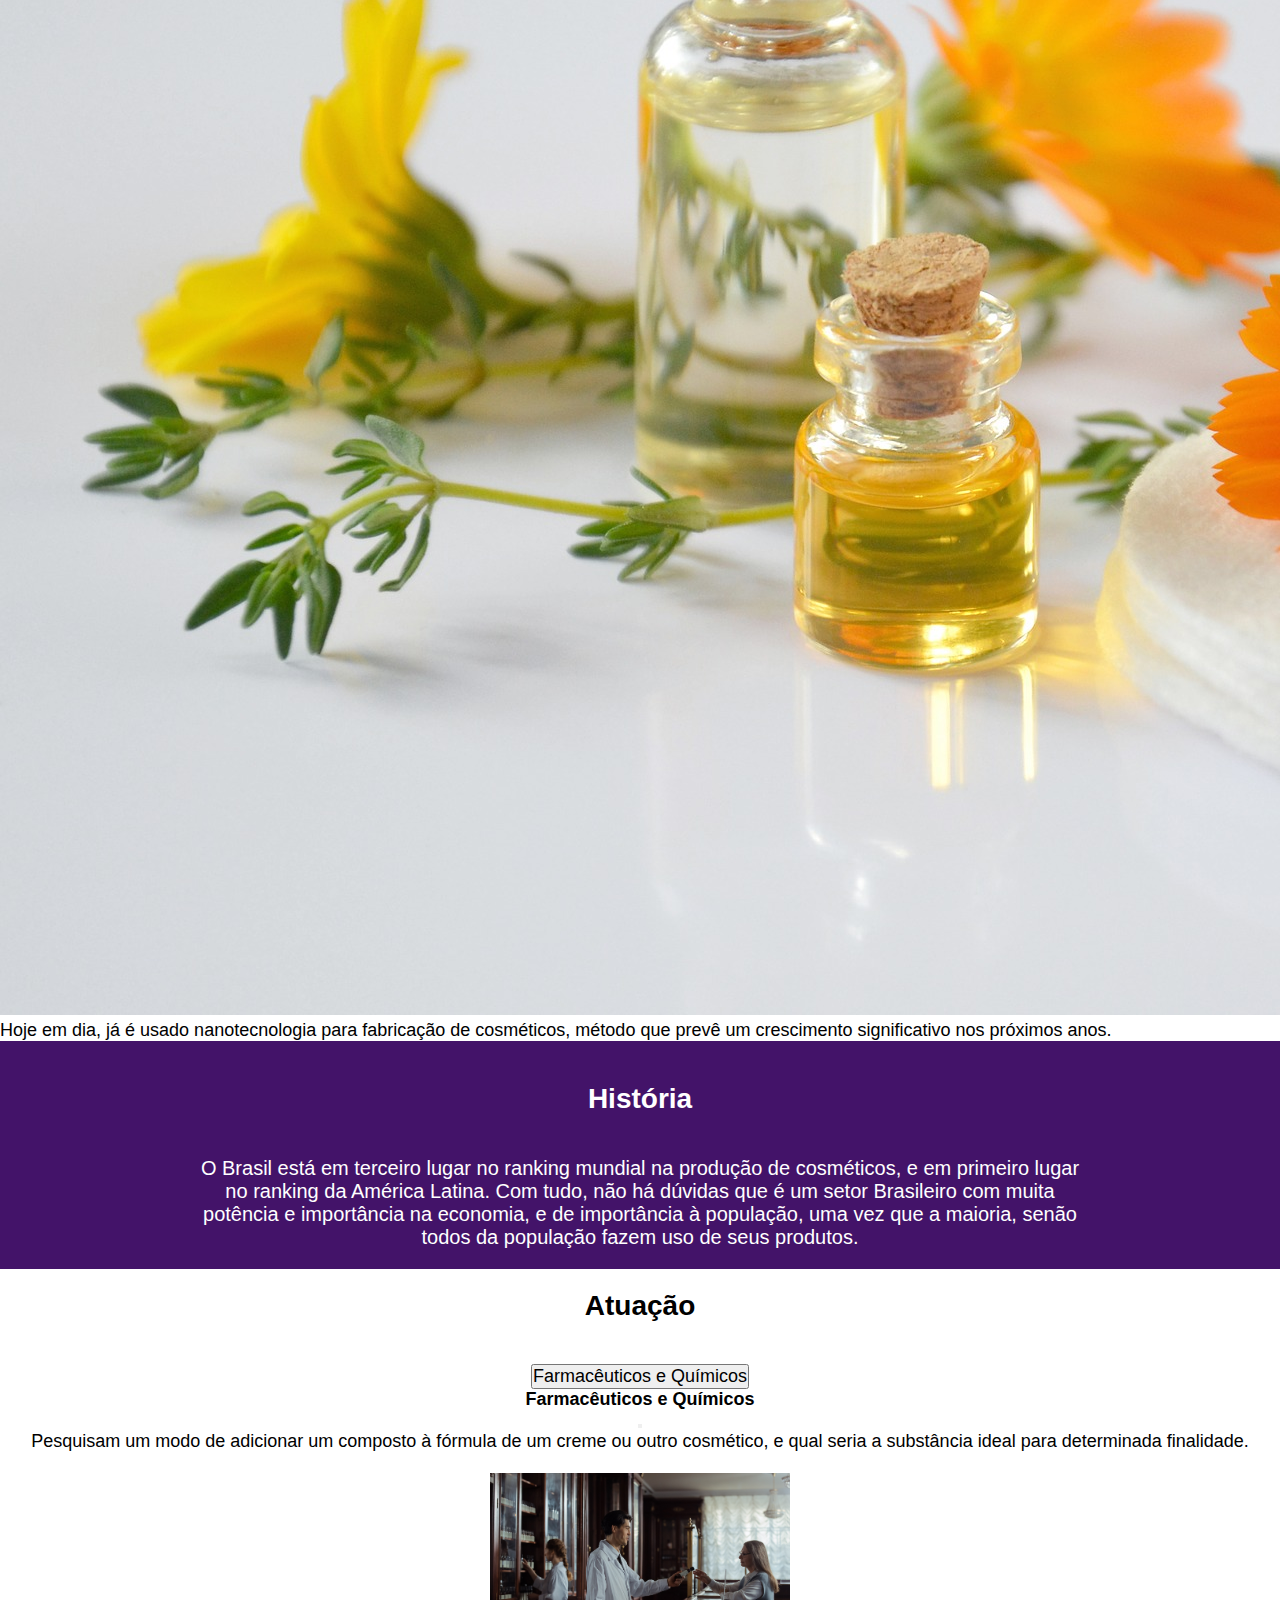
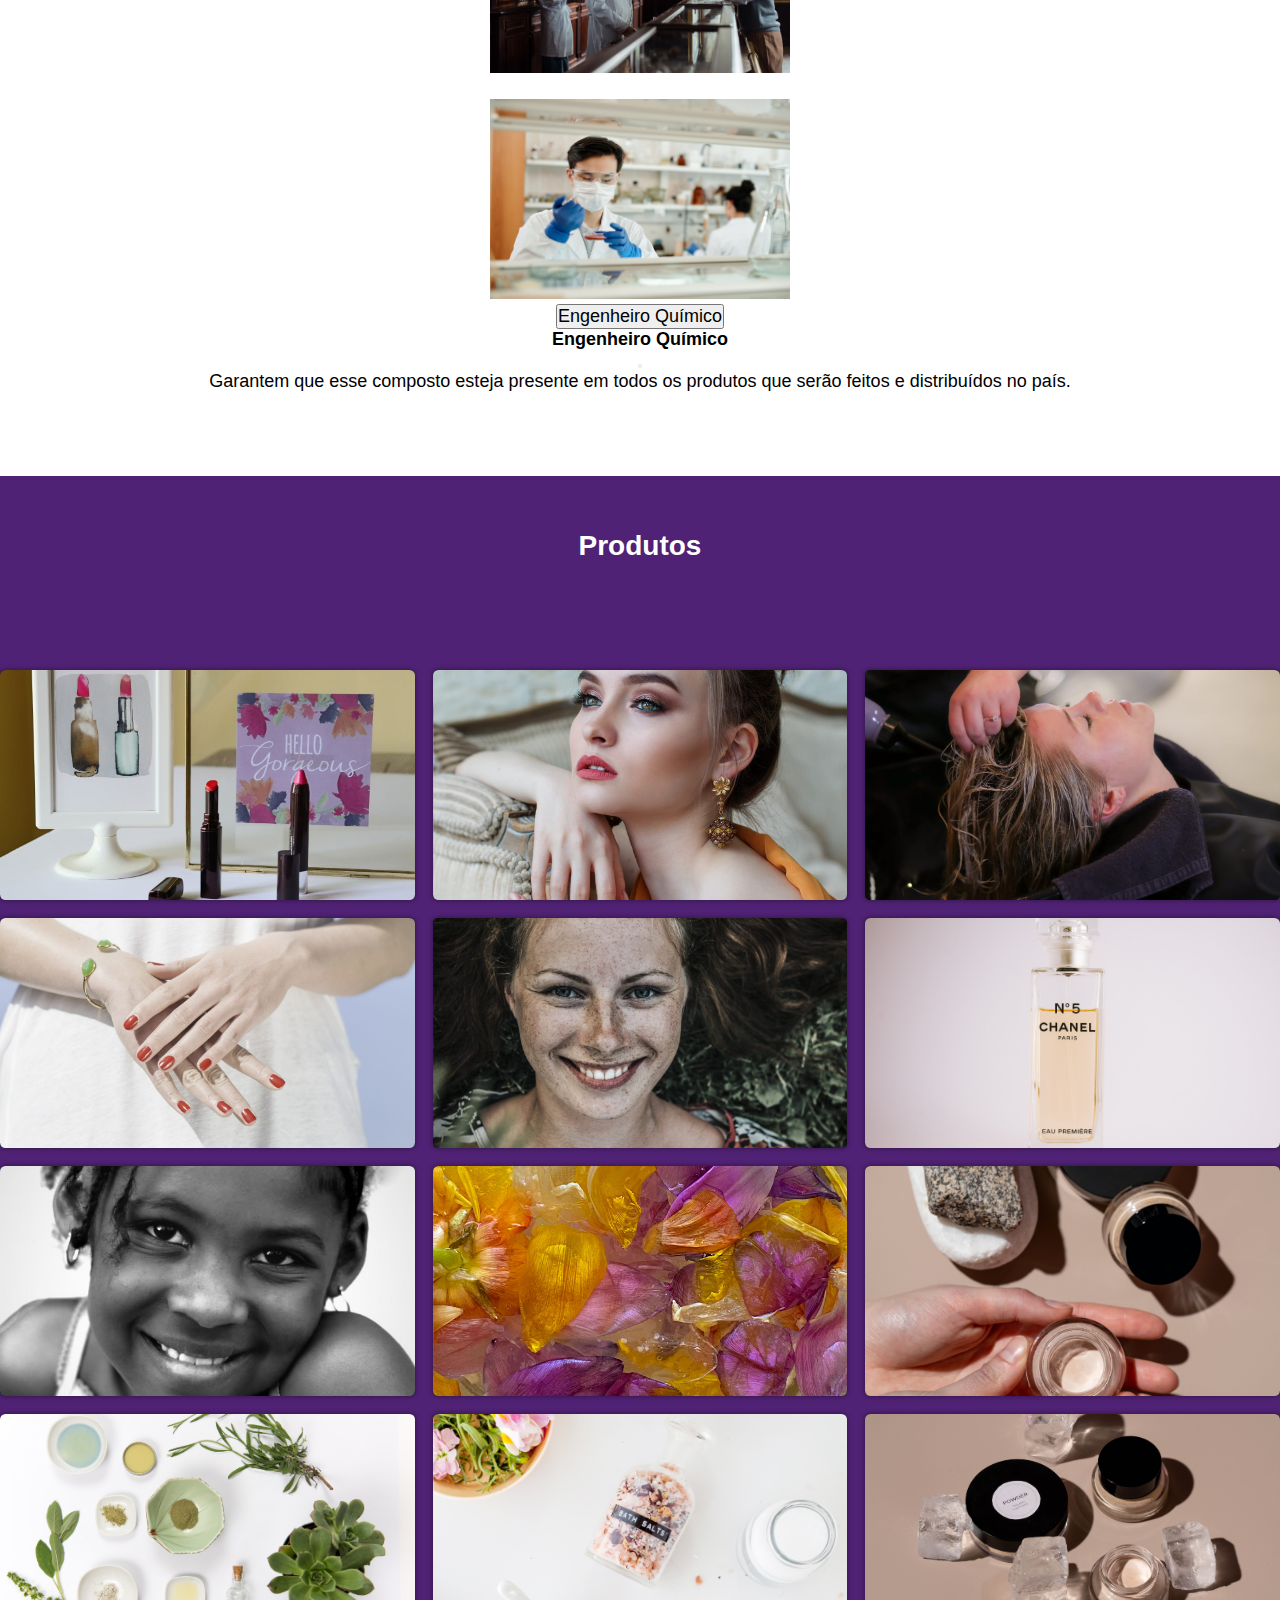
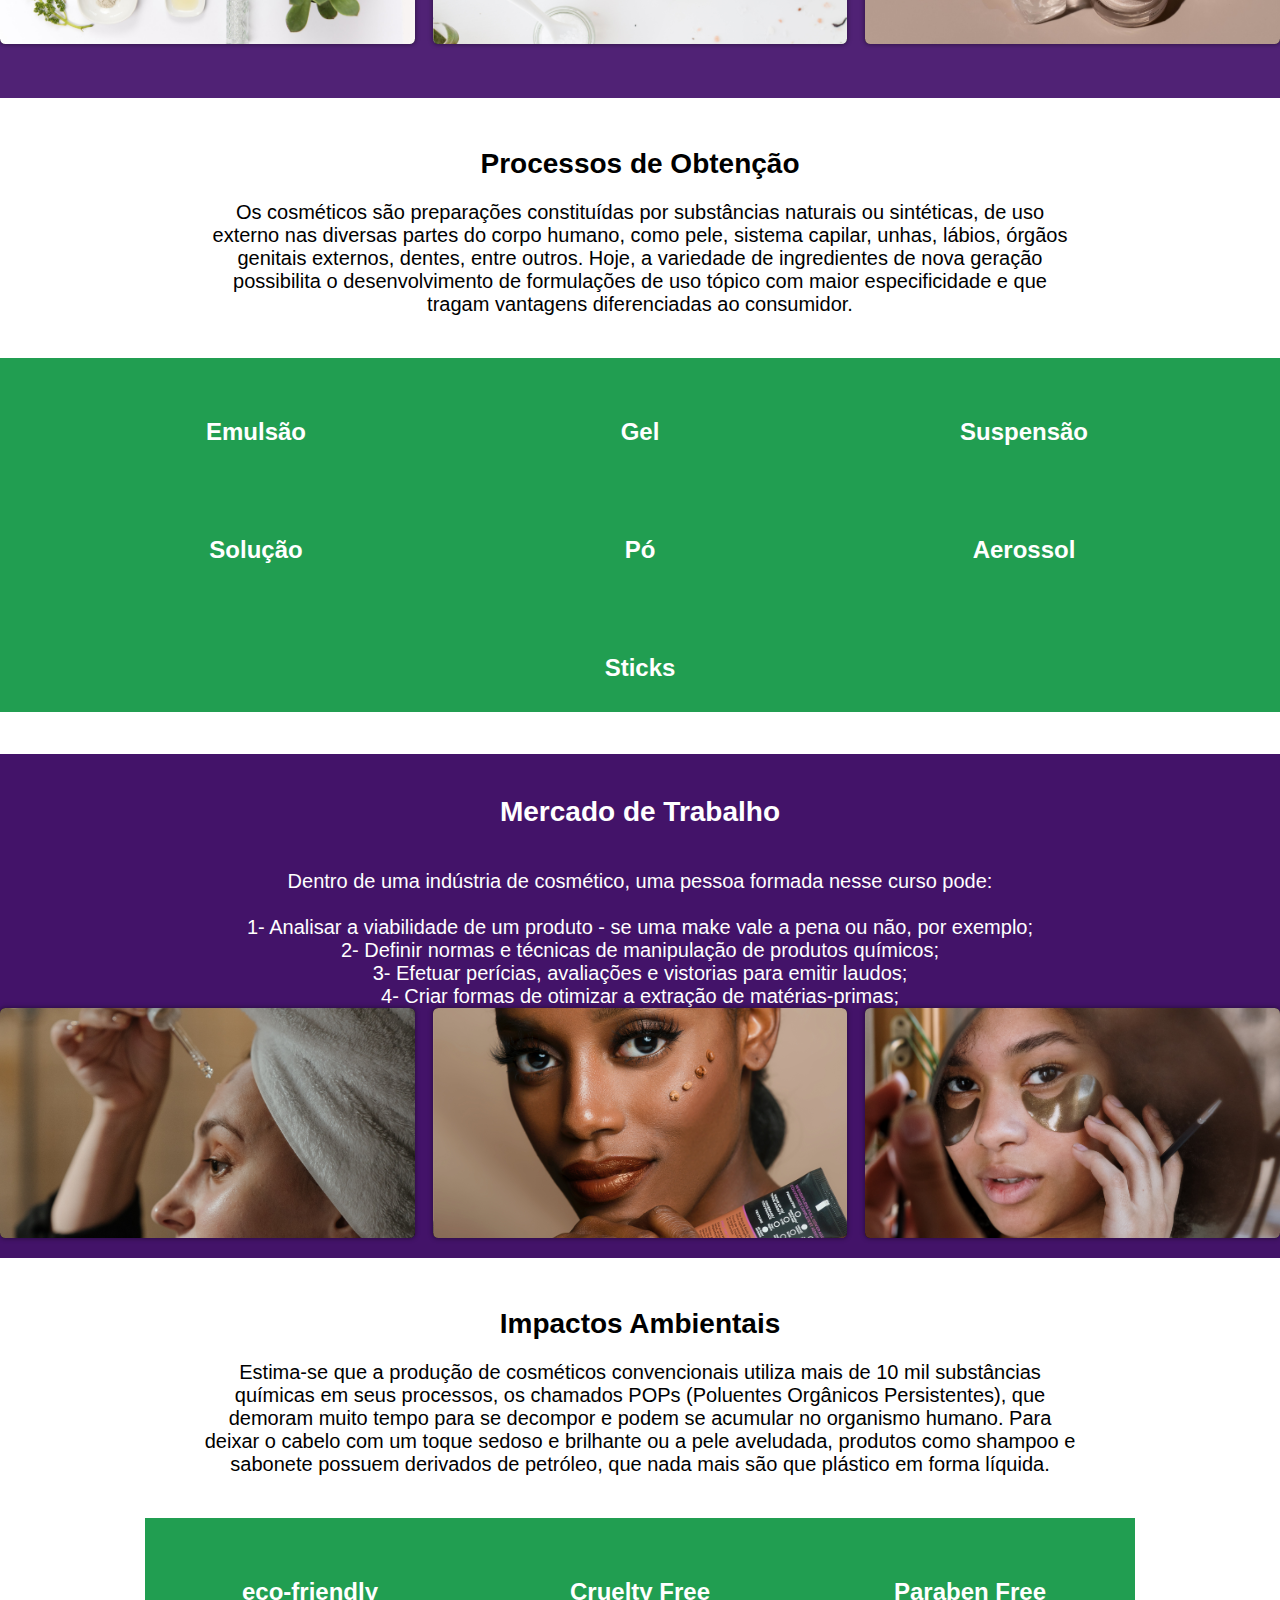
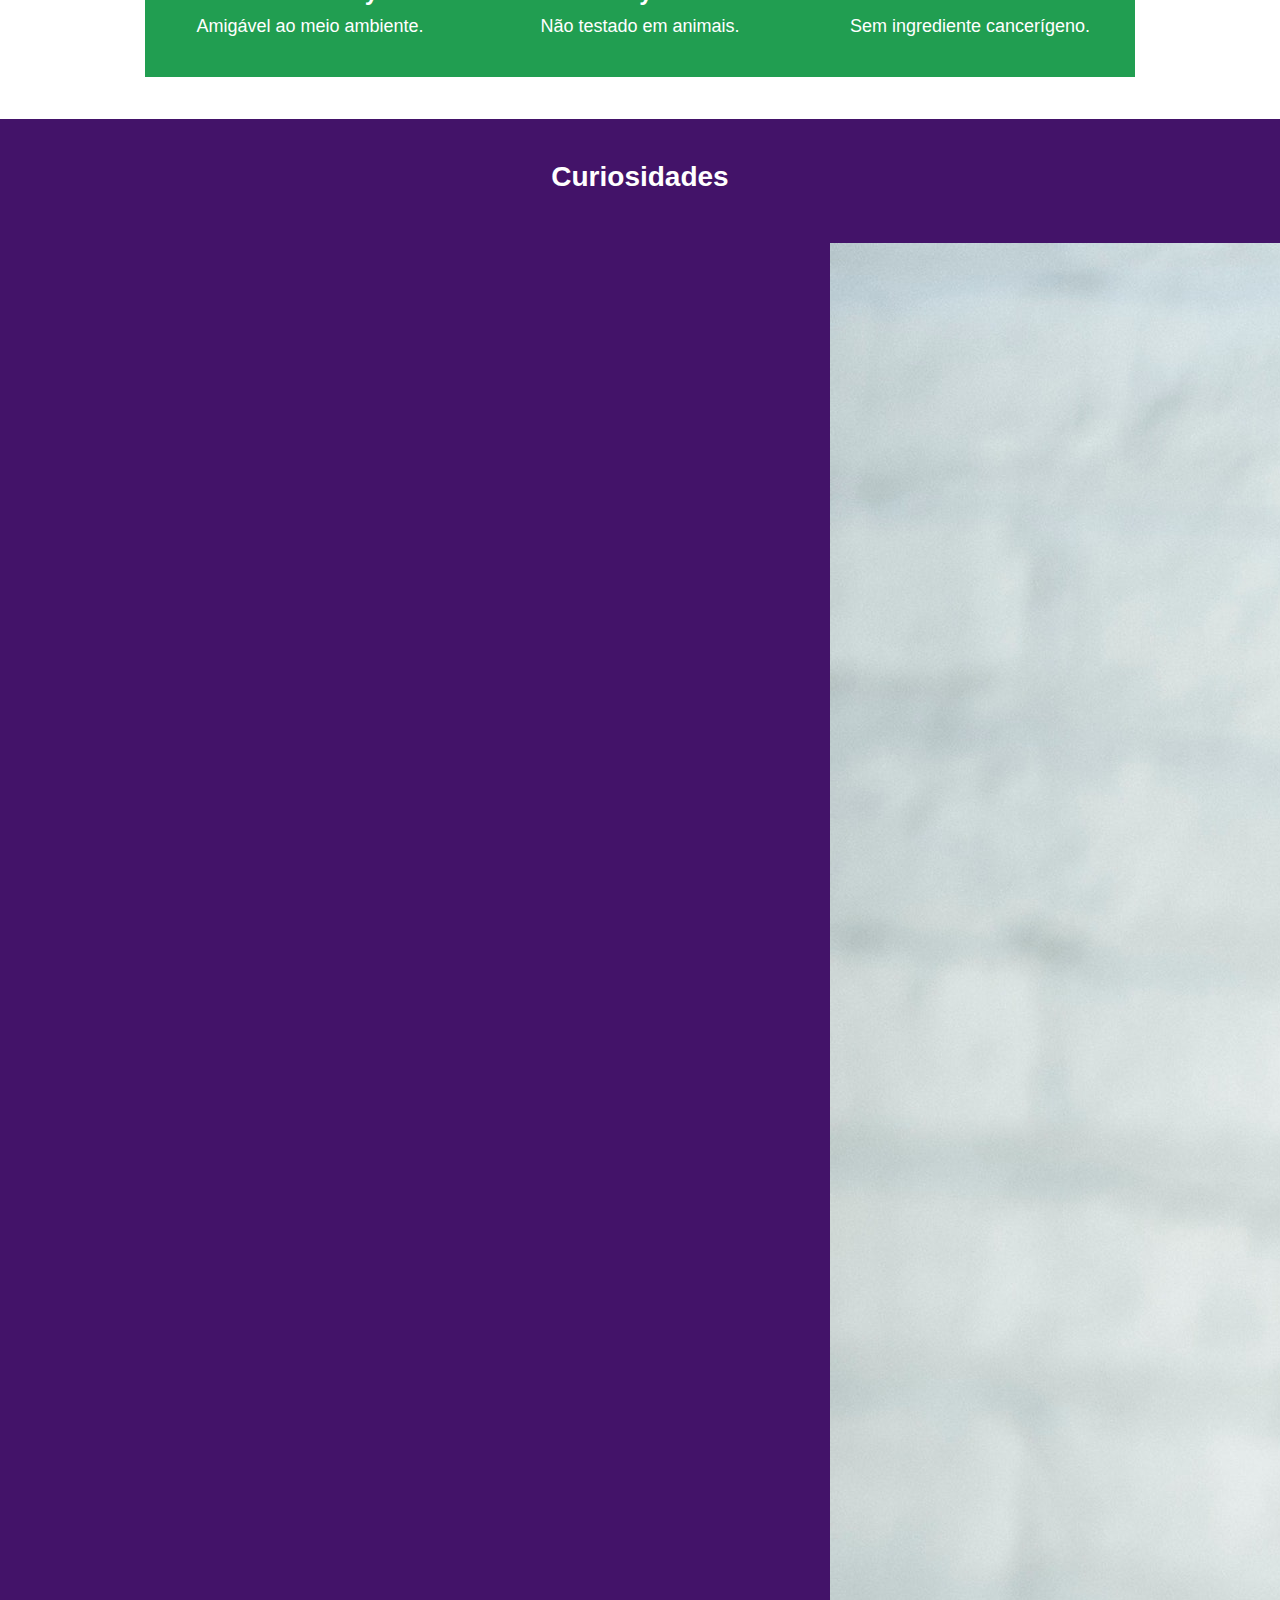
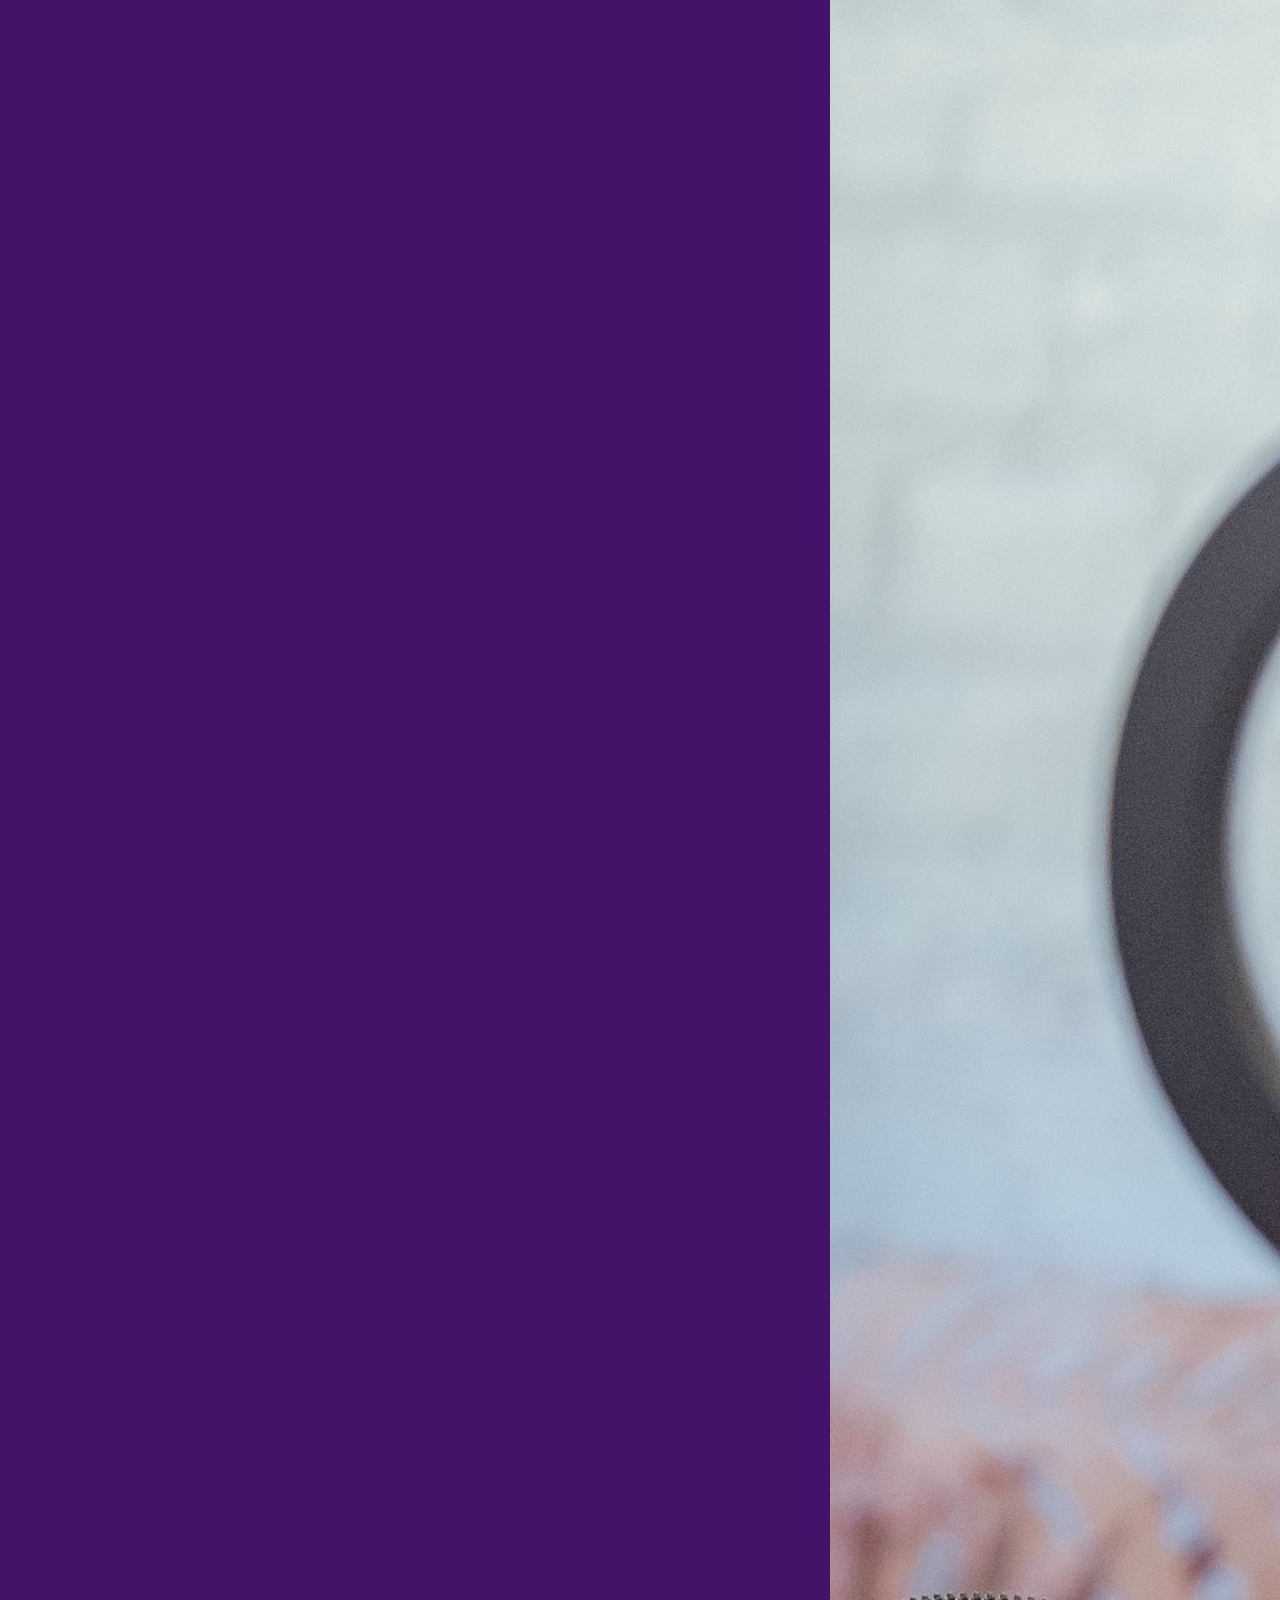
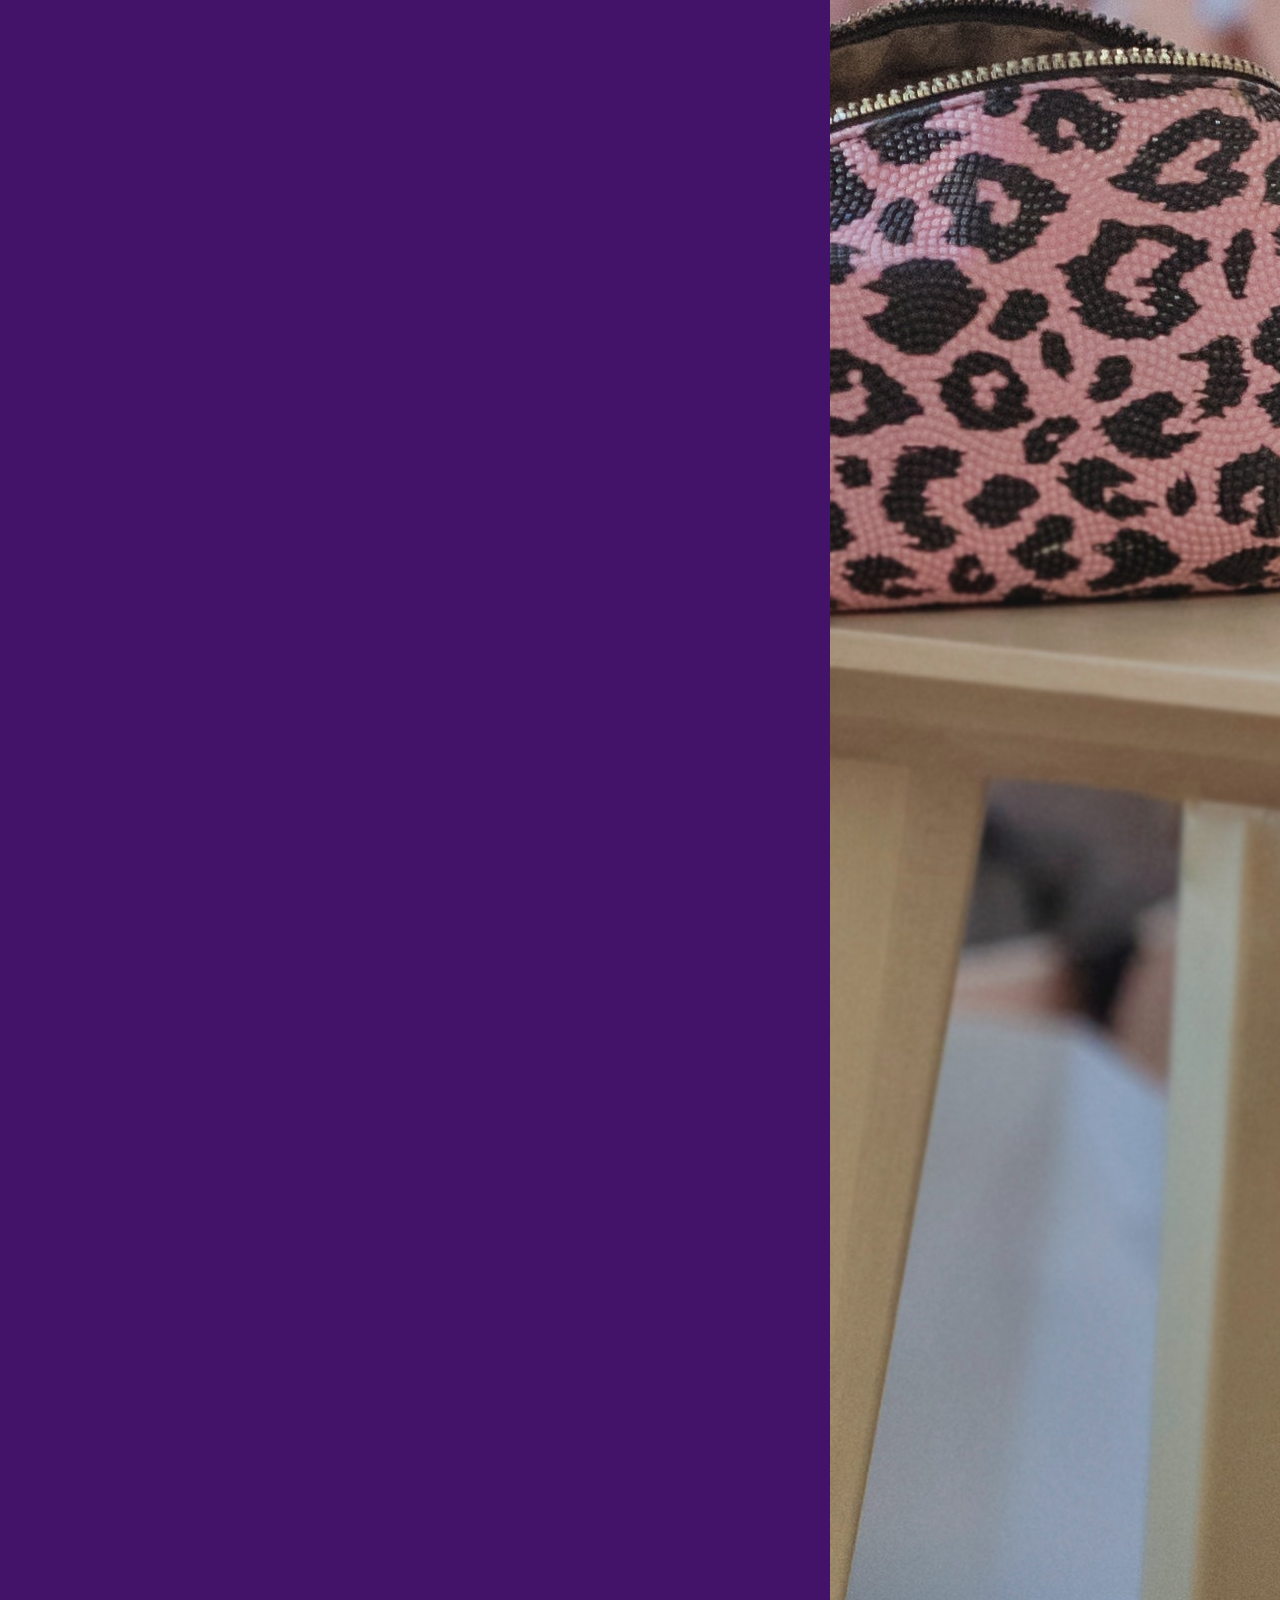
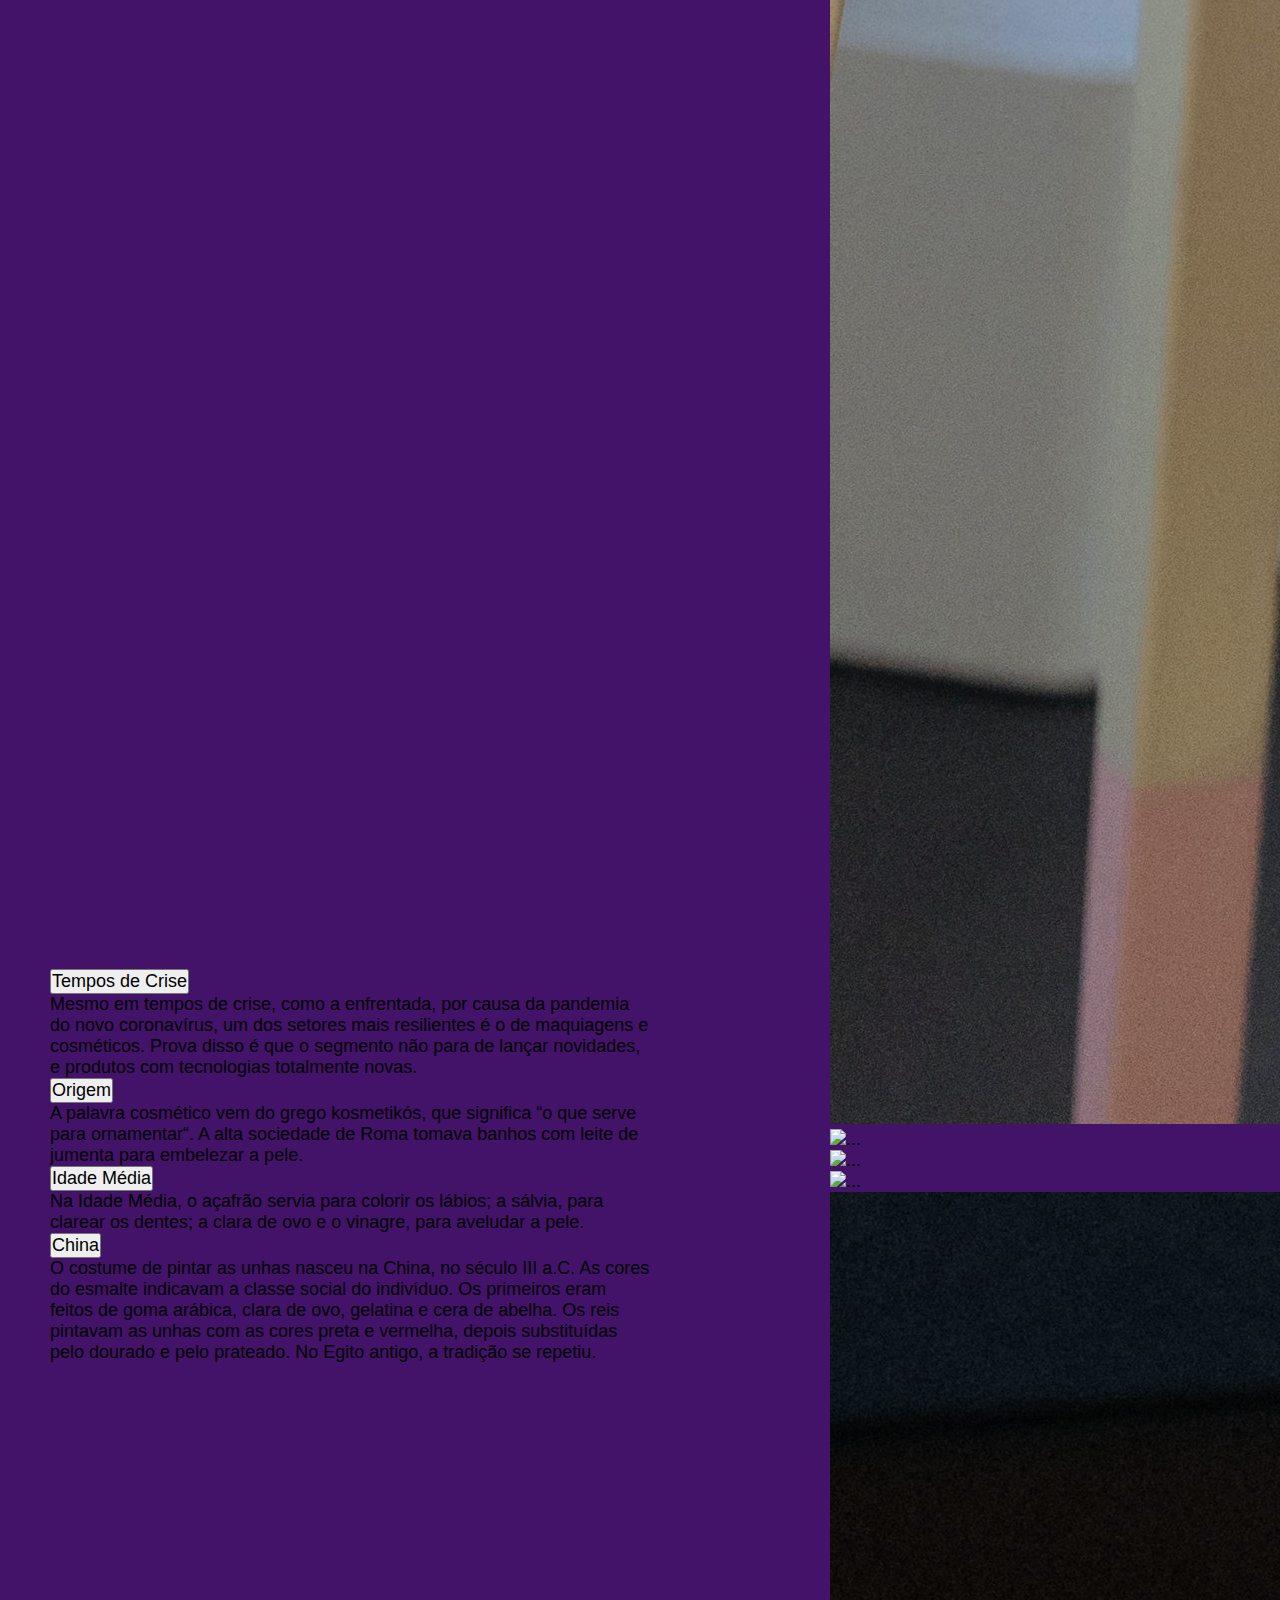
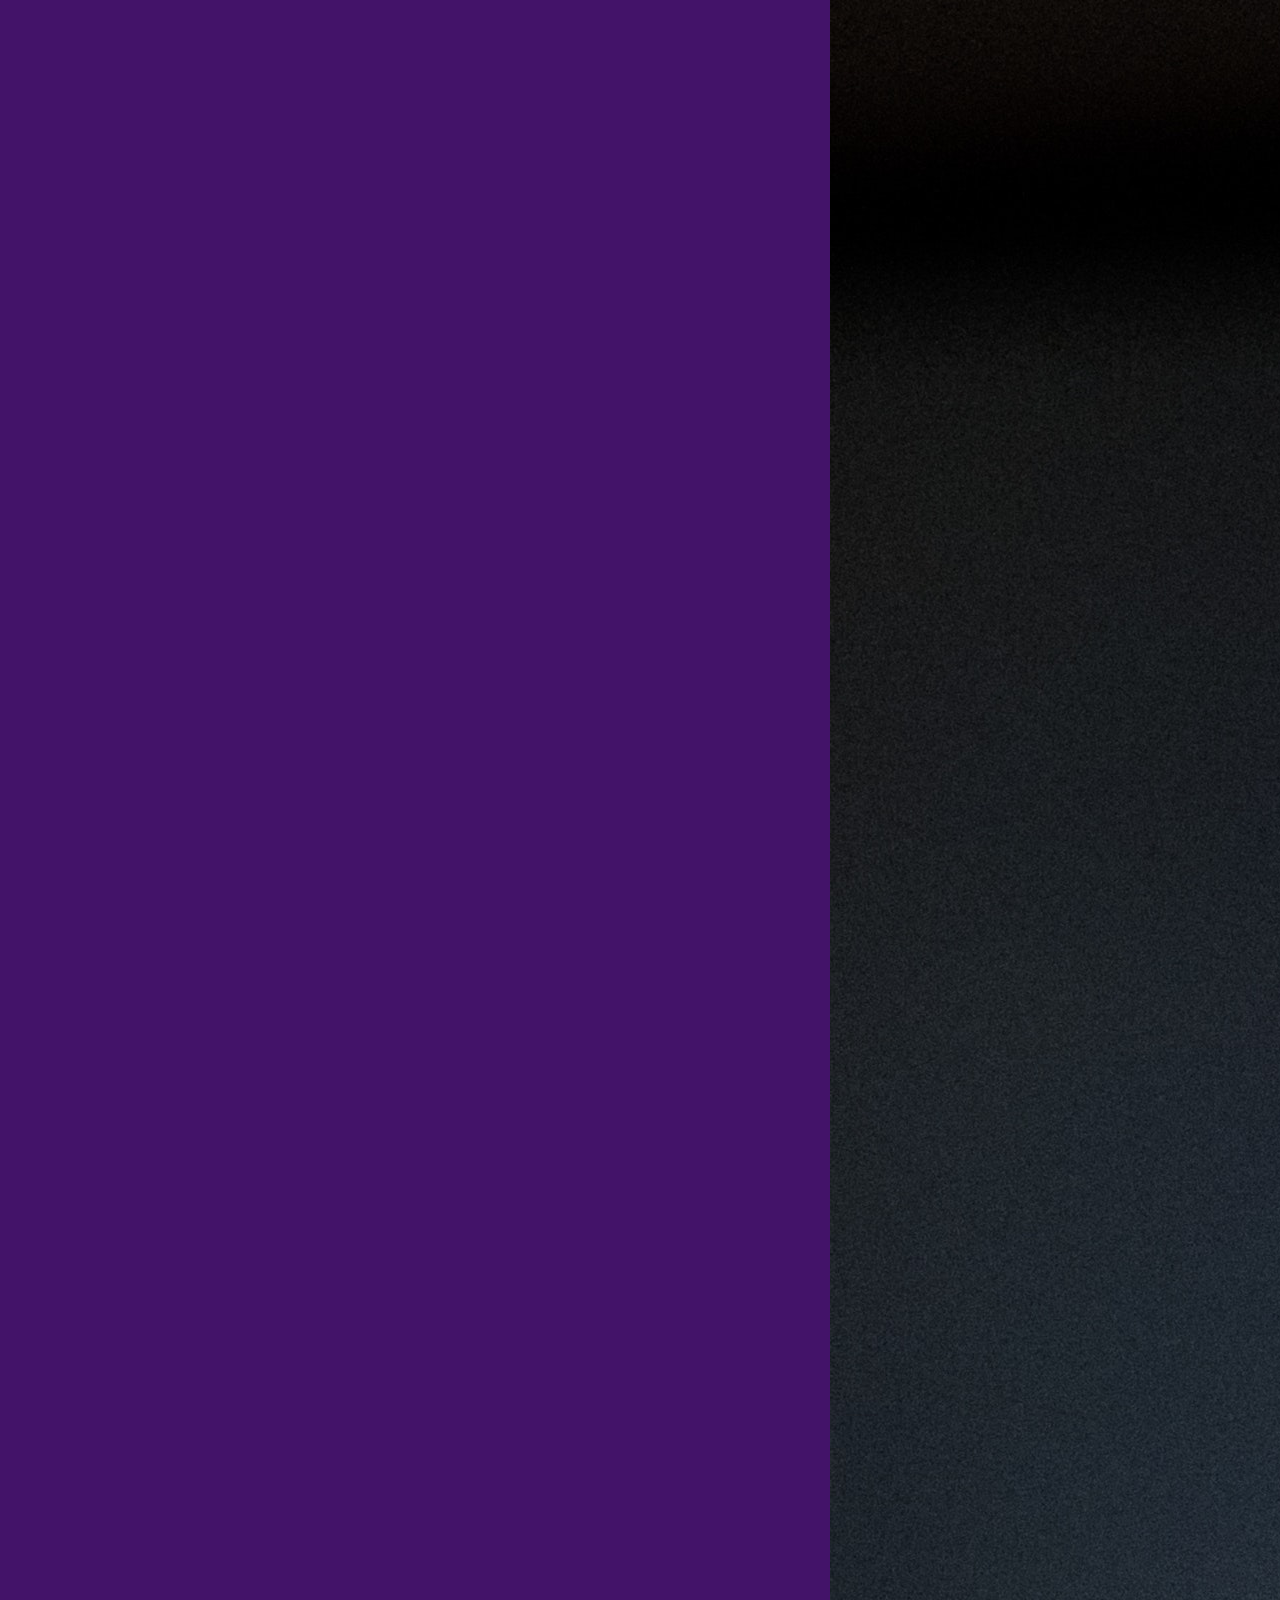
==== commit 8b351bef: "Update inicio.html" ====
--- a/inicio.html
+++ b/inicio.html
@@ -127,7 +127,7 @@
                 <div>
                     Garantem que esse composto esteja presente em todos os produtos que serão feitos e distribuídos no país.
                     <br><br>
-                    <img class="imghist" src="./img/engquimicO.jpg" alt="">
+                    <img class="imghist" src="./img/engquimico.jpg" alt="">
                 </div>
             </div>
         </div>
@@ -438,4 +438,4 @@
 
 Quisque augue sapien, rutrum in ipsum a, tempor dapibus purus. Vestibulum nec orci vestibulum, imperdiet massa vitae, efficitur justo. Curabitur maximus tortor ex, at efficitur nibh ultricies a. Nulla quam ligula, elementum et sodales a, dignissim porttitor nisi. Pellentesque auctor justo orci. Interdum et malesuada fames ac ante ipsum primis in faucibus. Aliquam erat volutpat. Curabitur sed condimentum metus. Vivamus commodo vehicula molestie.-->
 
-</html>+</html>
--- a/styleinicio.css
+++ b/styleinicio.css
@@ -0,0 +1,319 @@
+/*PALETA DE CORES
+ROXO ESCURO #431369
+ROXO CLARO #9C3DEB
+AMARELO #EBB154
+VERDE ESCURO #219E51
+VERDE CLARO #26EB71 */
+
+
+/*RESET-LIMPANDO MINHA PÁGINA*/
+
+* {
+    margin: 0;
+    padding: 0;
+    font-size: 18px;
+    font-family: arial, verdana, helvetica;
+    box-sizing: border-box;
+}
+
+
+/*MUDAR TIPO DE ROLAGEM (SCROLL DO NAVEGADOR - DESLIZAR)*/
+
+html {
+    scroll-behavior: smooth;
+}
+
+.b1 {
+    background-color: #431369;
+    padding-bottom: 20px;
+}
+
+
+/*titulo*/
+
+h1 {
+    font-size: 28px;
+    color: black;
+    text-align: center;
+}
+
+
+/*textos*/
+
+.text {
+    font-size: 20px;
+    color: black;
+    text-align: center;
+    padding-left: 200px;
+    padding-right: 200px;
+}
+
+
+/*NAV*/
+
+.logo {
+    width: 35px;
+    margin-right: 10px;
+}
+
+
+/*Slide Show*/
+
+.slds {
+    color: black;
+}
+
+
+/*Historia*/
+
+.hist {
+    display: flex;
+    align-items: center;
+}
+
+.imghist {
+    width: 300px;
+}
+
+
+/*QUEBRA DE PONTO (BREAKPOINT)*/
+
+@media (max-width: 700px) {
+    .imghist {
+        width: 500px;
+    }
+    .hist .text {
+        width: 100%;
+        padding: 0 20px;
+    }
+}
+
+
+/*modal*/
+
+.at {
+    text-align: center;
+    justify-content: center;
+    align-items: center;
+}
+
+
+/*Curiosidades*/
+
+.curiosidade {
+    display: flex;
+    padding: 50px;
+    justify-content: space-between;
+    align-items: center;
+    flex-wrap: wrap;
+}
+
+.accordion {
+    width: 600px;
+}
+
+.carousel1 {
+    width: 400px;
+}
+
+
+/*produtos*/
+
+.produto {
+    display: flex;
+    align-items: center;
+    justify-content: center;
+}
+
+.parent {
+    width: 100%;
+    height: 230px;
+    overflow: hidden;
+    position: relative;
+    display: inline-block;
+    cursor: pointer;
+    border-radius: .3rem;
+    box-shadow: 0px 0px 4px 1px #00000057;
+}
+
+.child {
+    width: 100%;
+    height: 100%;
+    background-color: black;
+    /* fallback color */
+    background-position: center;
+    background-size: cover;
+    transition: all .5s;
+}
+
+.parent:hover .child,
+.parent:focus .child {
+    transform: scale(1.1);
+}
+
+.child::before {
+    content: "";
+    display: none;
+    height: 100%;
+    width: 100%;
+    position: absolute;
+    top: 0;
+    left: 0;
+}
+
+.parent:hover .child:before,
+.parent:focus .child:before {
+    display: block;
+}
+
+.fto-01 {
+    background-image: url("./img/produto01.jpeg");
+}
+
+.fto-02 {
+    background-image: url("./img/produto02.jpeg");
+}
+
+.fto-03 {
+    background-image: url("./img/produto03.jpeg");
+}
+
+.fto-04 {
+    background-image: url("./img/produto04.jpeg");
+}
+
+.fto-05 {
+    background-image: url("./img/produto05.jpeg");
+}
+
+.fto-06 {
+    background-image: url("./img/produto06.jpeg");
+}
+
+.fto-07 {
+    background-image: url("./img/produto07.jpeg");
+}
+
+.fto-08 {
+    background-image: url("./img/cosmeticos4.jpg");
+}
+
+.fto-09 {
+    background-image: url("./img/cosmeticos3.jpg");
+}
+
+.fto-10 {
+    background-image: url("./img/cosmeticos1.jpg");
+}
+
+.fto-11 {
+    background-image: url("./img/cosmeticos7.jpg");
+}
+
+.fto-12 {
+    background-image: url("./img/cosmeticos9.jpg");
+}
+
+.fto-13 {
+    background-image: url("./img/modelo4.jpg");
+}
+
+.fto-14 {
+    background-image: url("./img/modelo1.jpg");
+}
+
+.fto-15 {
+    background-image: url("./img/modelo3.jpg");
+}
+
+.images-box {
+    display: grid;
+    grid-template-columns: 1fr 1fr 1fr;
+    gap: 1rem;
+}
+
+.product section h1 {
+    color: white;
+    /* margin-top: 6rem; */
+    margin-bottom: 6rem;
+}
+
+.product {
+    background-color: #502275;
+    padding-top: 3rem;
+    padding-bottom: 3rem;
+}
+
+@media (max-width: 700px) {
+    .produto {
+        display: block;
+        align-items: center;
+    }
+}
+
+
+/*impactos ambientais*/
+
+.cardapio {
+    padding-top: 50px;
+    display: flex;
+    flex-wrap: wrap;
+    flex-direction: column;
+    align-items: center;
+}
+
+.div_cardapio {
+    background-color: #219E51;
+    margin-top: 42px;
+    display: flex;
+    flex-wrap: wrap;
+    justify-content: center;
+}
+
+.div_cardapio .div_item {
+    padding: 30px;
+    width: 30%;
+    min-width: 330px;
+    display: flex;
+    flex-direction: column;
+    align-items: center;
+}
+
+.div_item h1 {
+    color: white;
+    text-align: center;
+    margin-top: 30px;
+    font-size: 24px;
+}
+
+.div_item p {
+    color: #ffffff;
+    font-size: 18px;
+    margin: 10px;
+}
+
+@media (max-width: 700px) {
+    .cardapio h1 {
+        font-size: 30px;
+    }
+    .cardapio p {
+        text-align: center;
+        margin: 30px 30px;
+        font-size: 20px;
+    }
+    .div_cardapio .div_item {
+        padding: 20px;
+        width: 90%;
+    }
+    .div_item p {
+        margin-bottom: 70px;
+    }
+}
+
+
+/*Mercado de trabalho*/
+
+.mercado .text {
+    width: 100%;
+    padding: 0 20px;
+}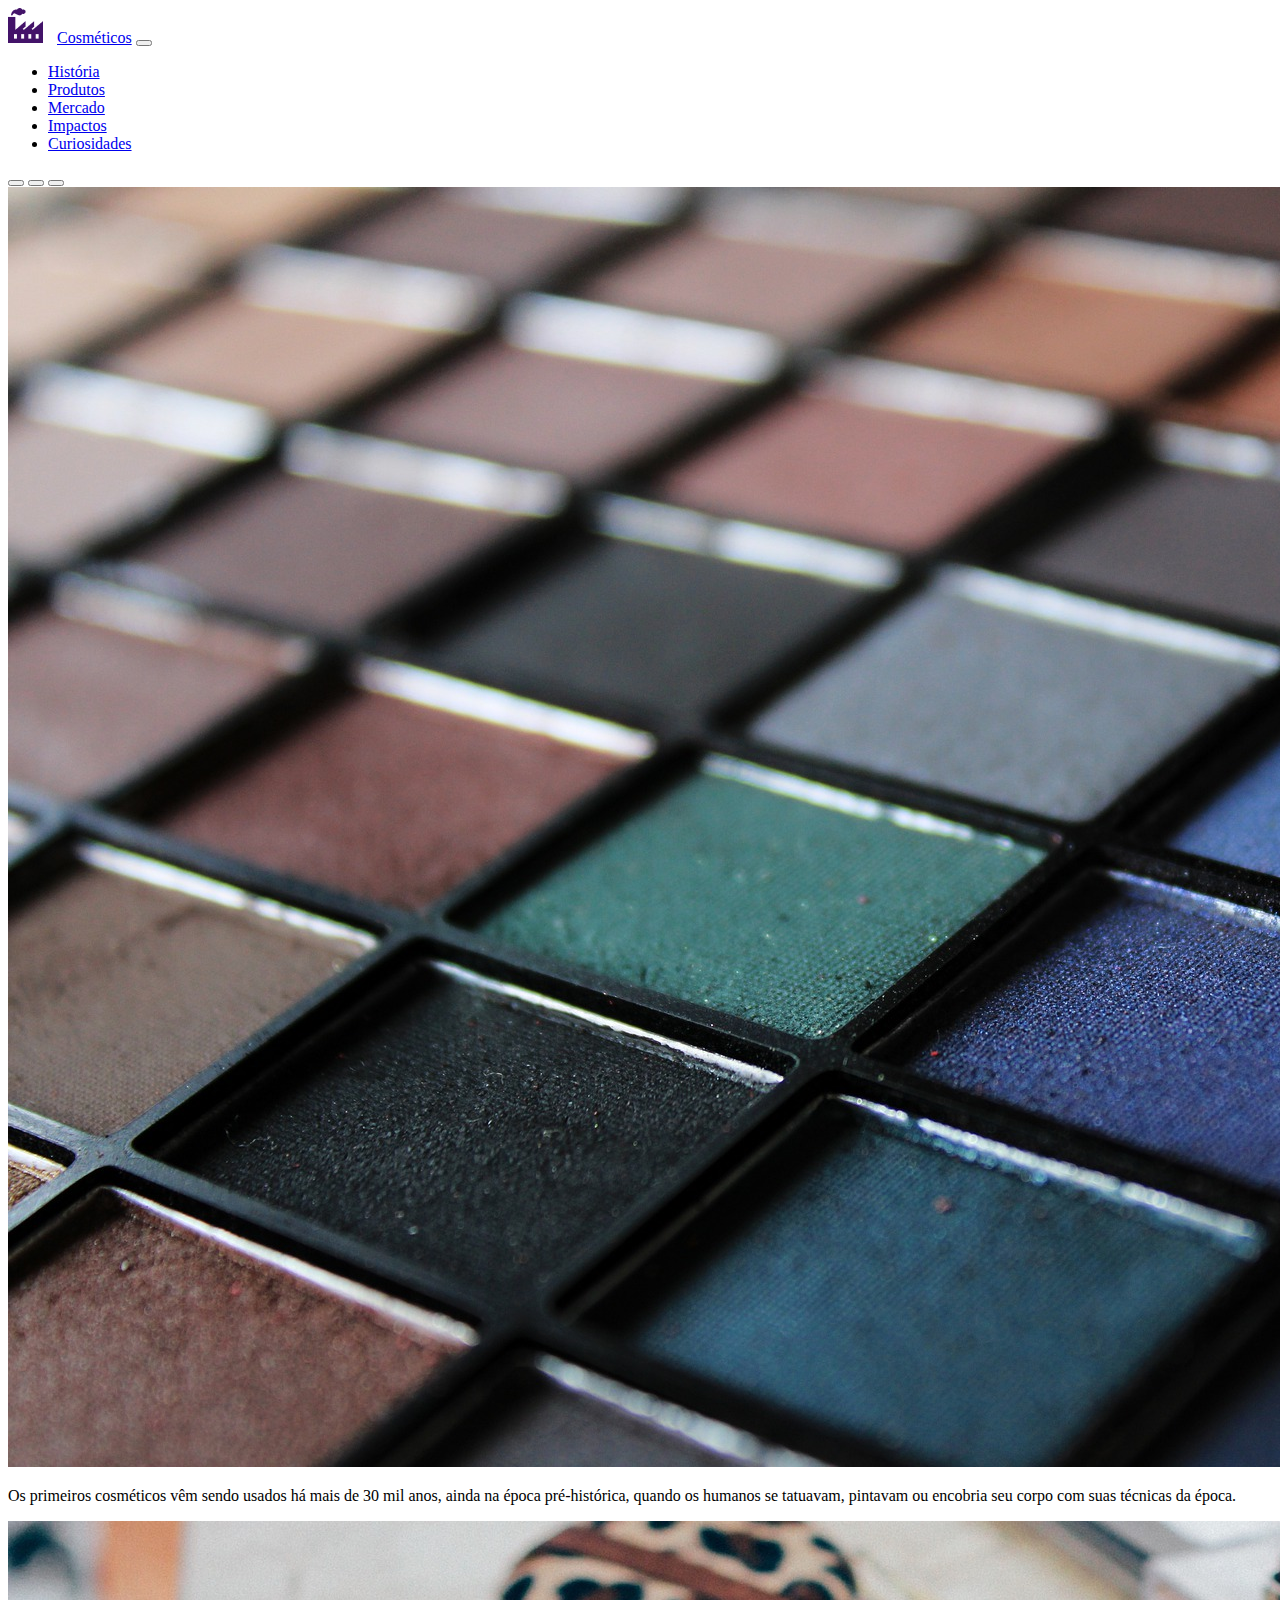
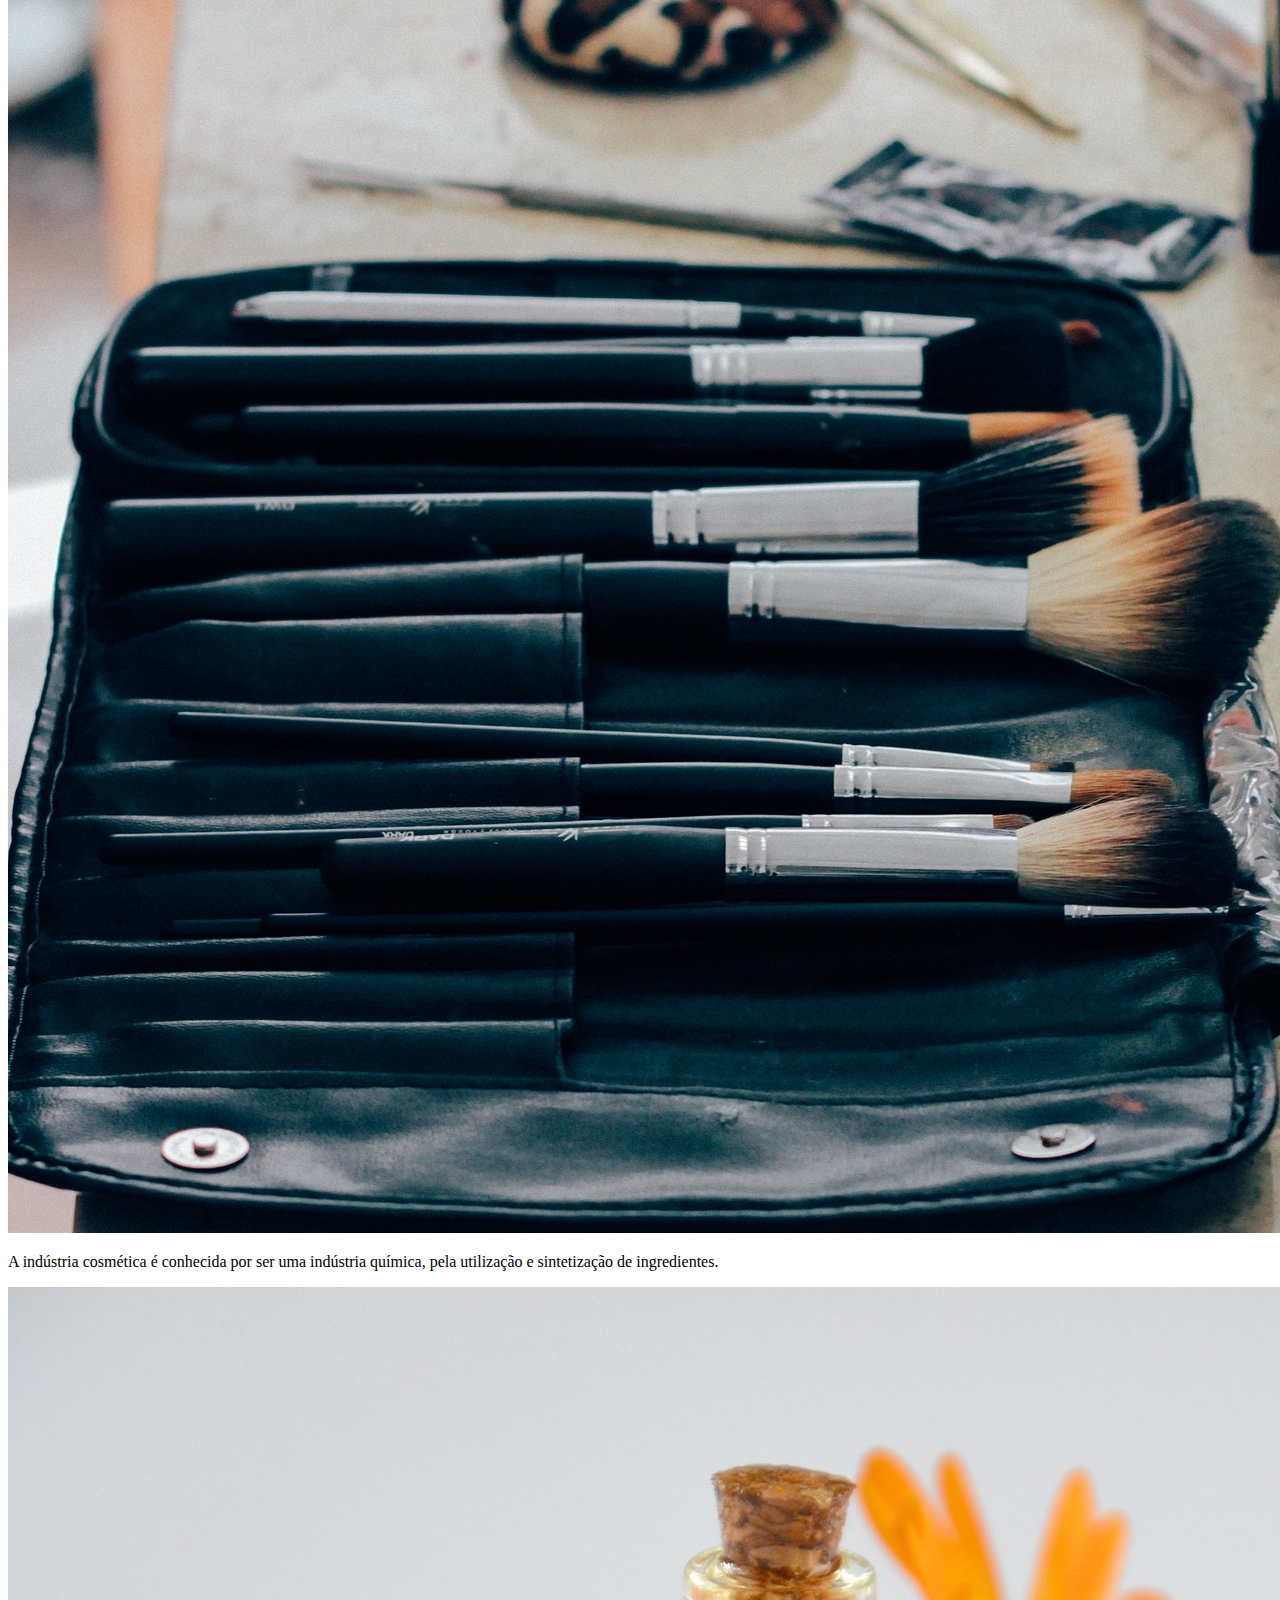
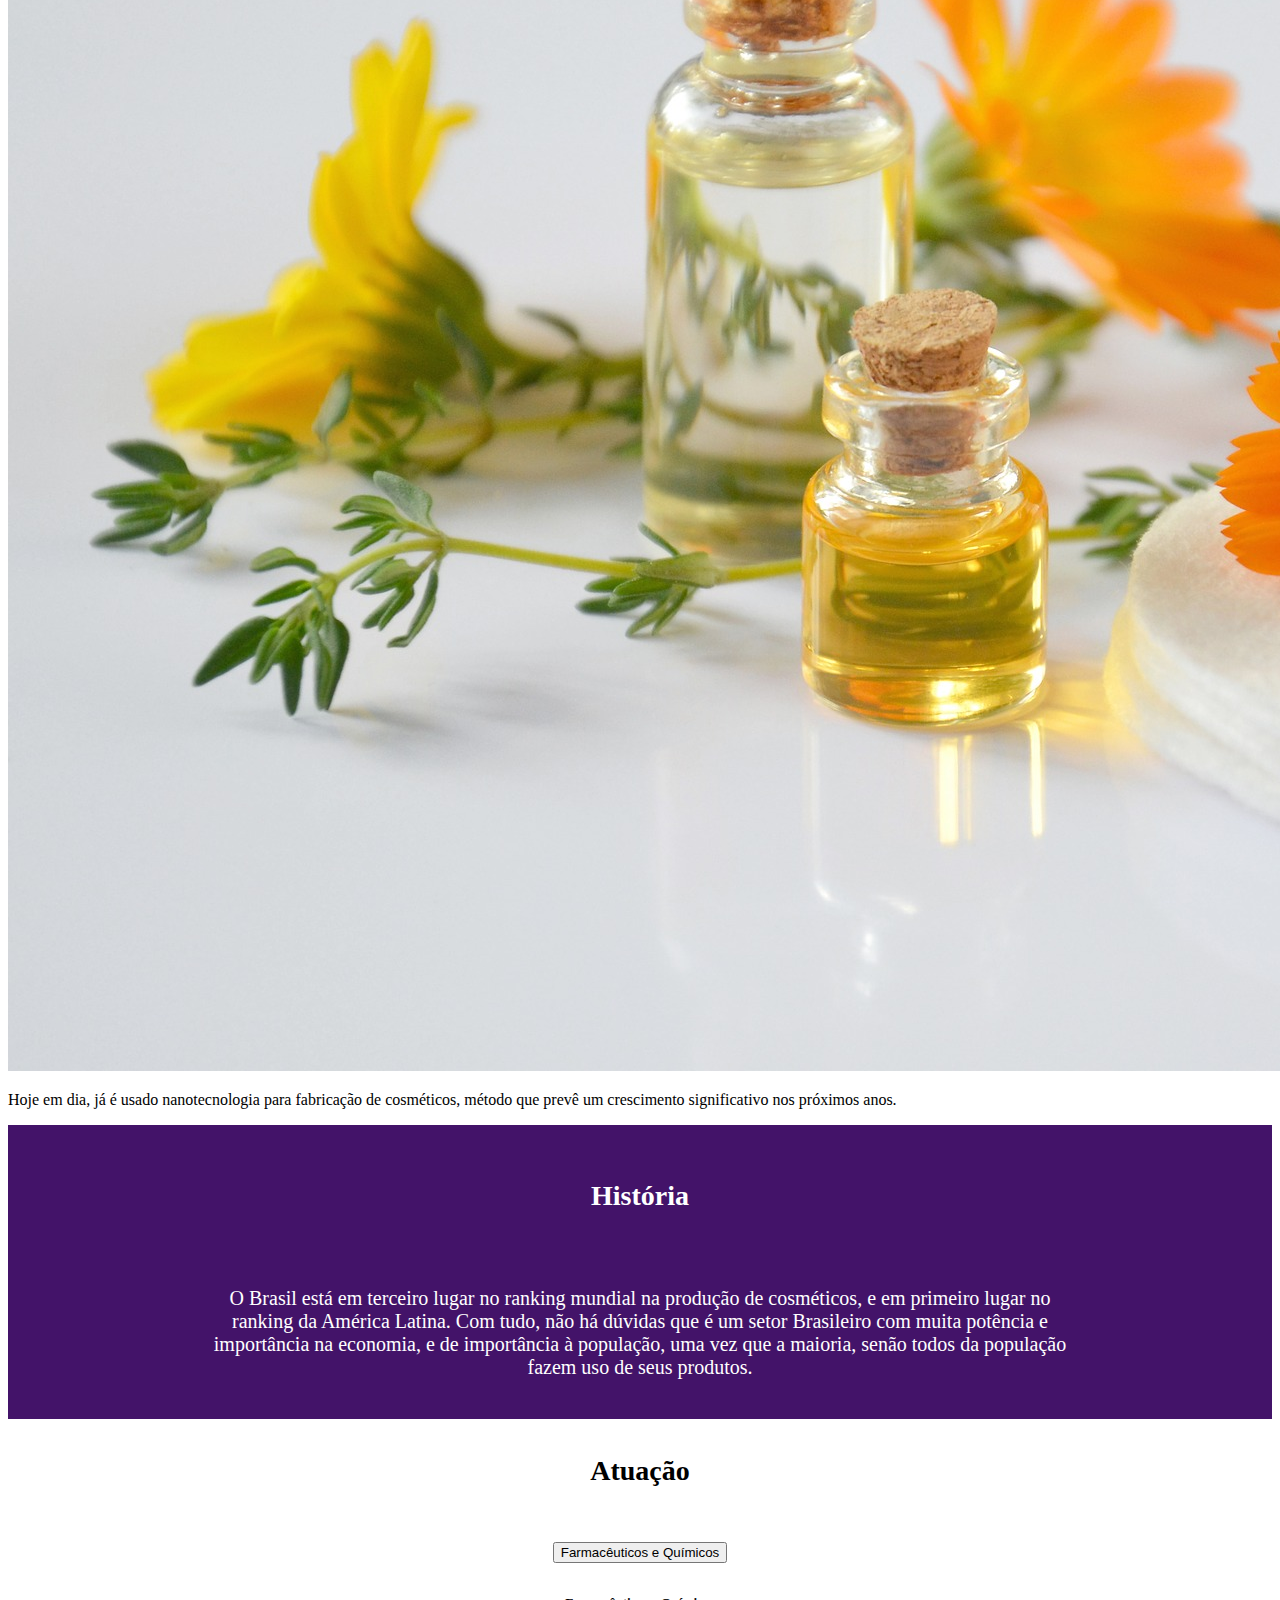
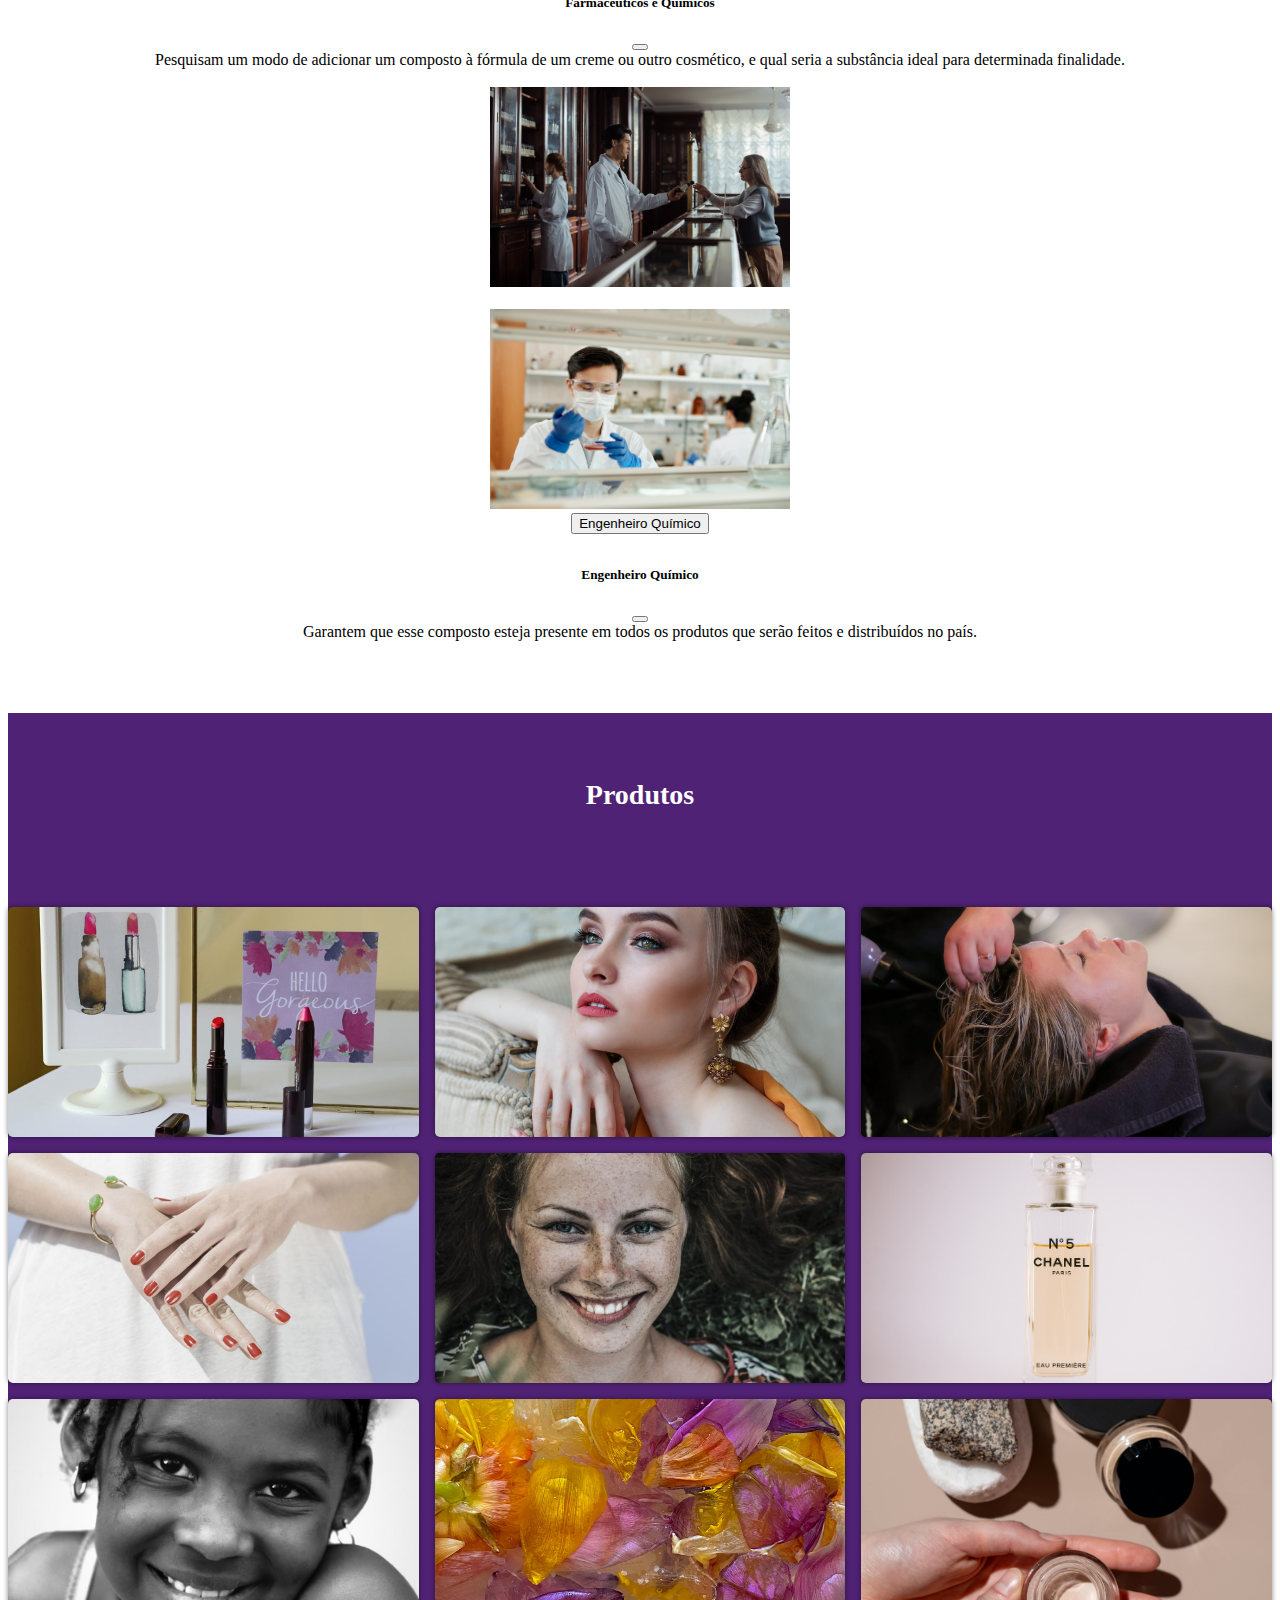
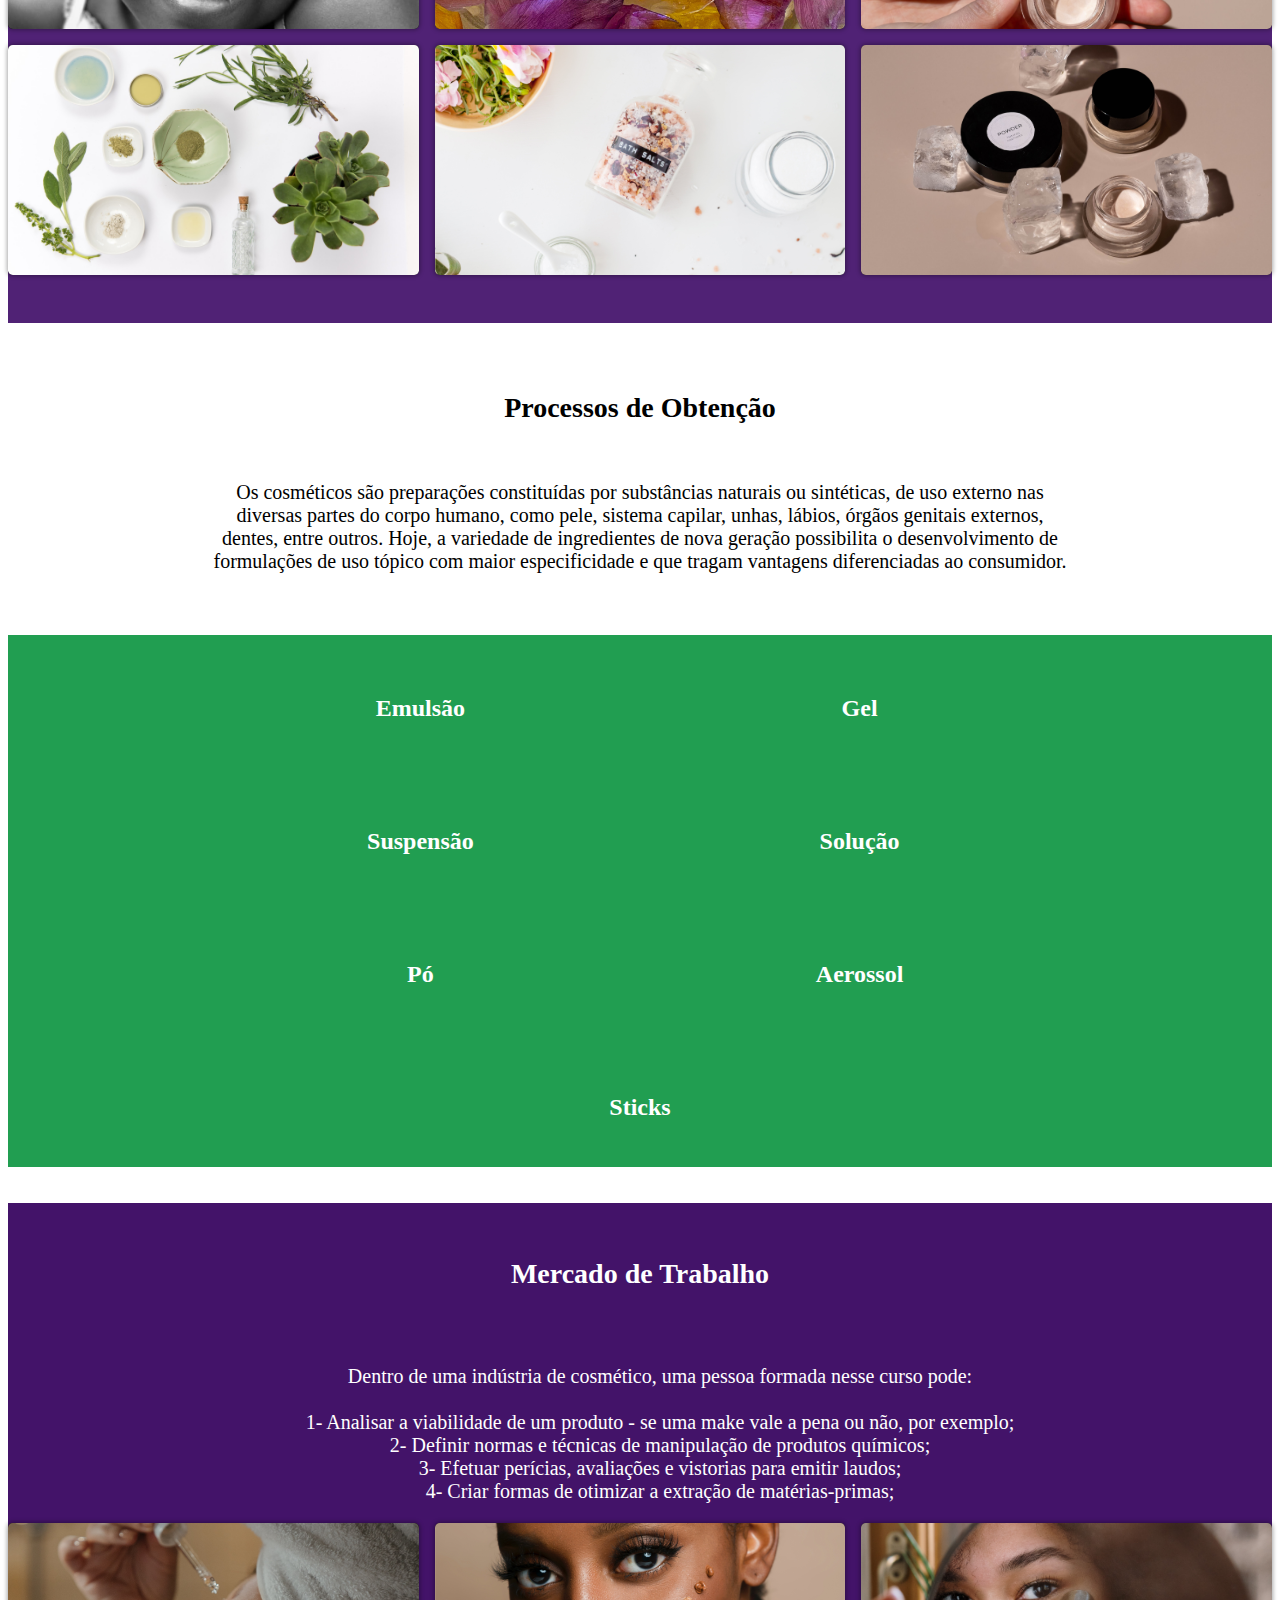
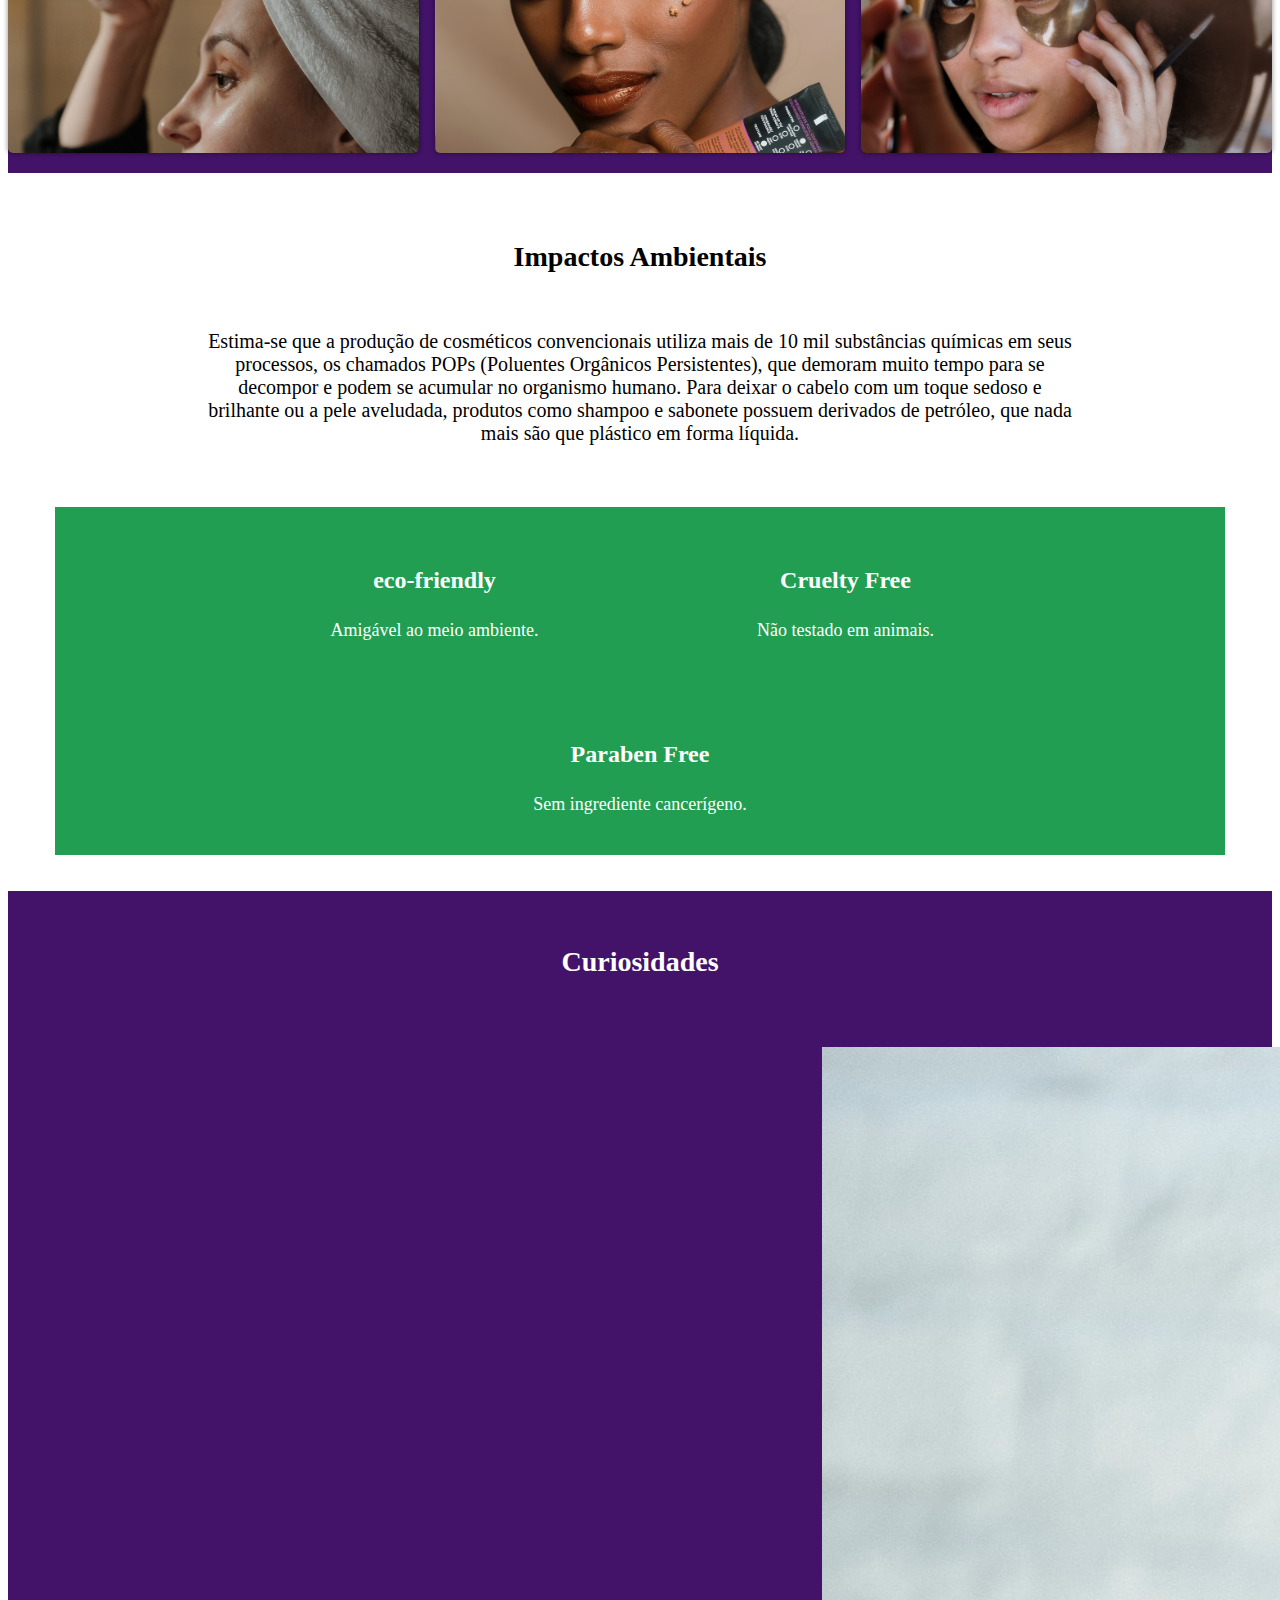
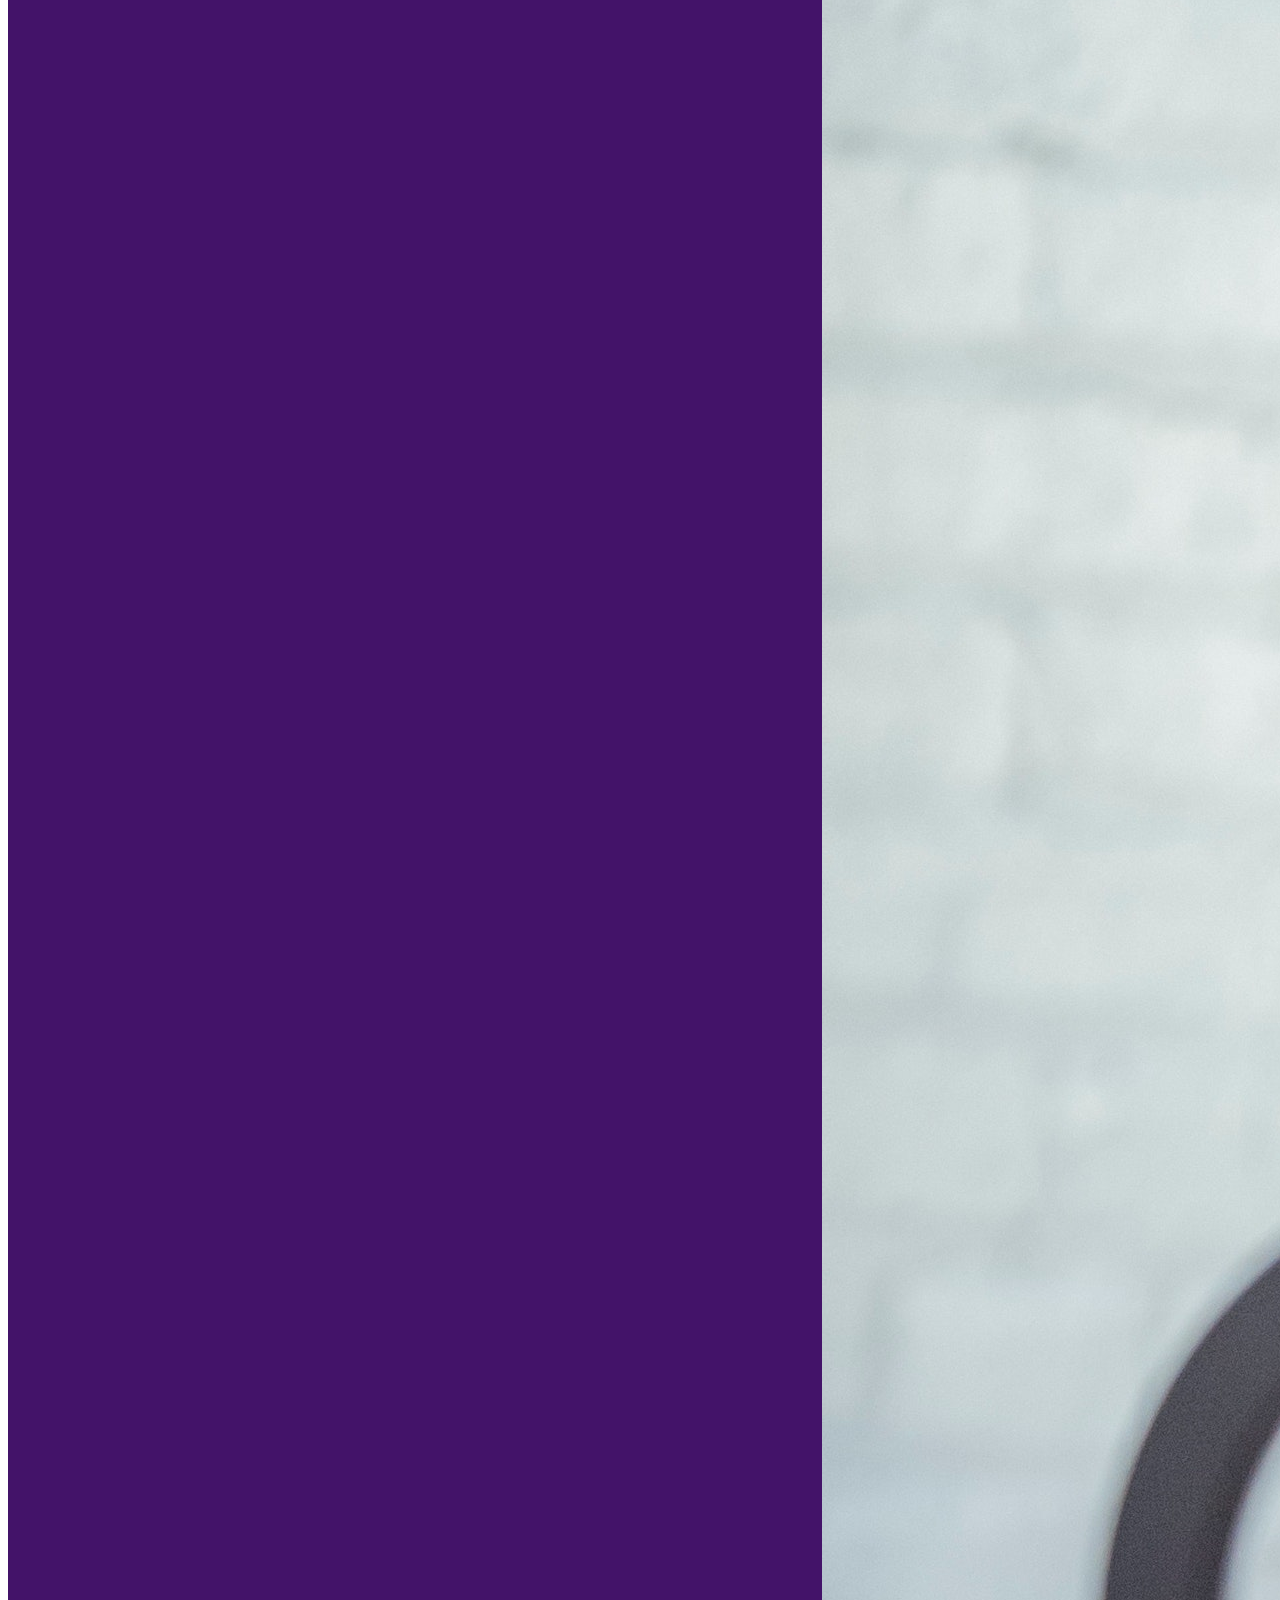
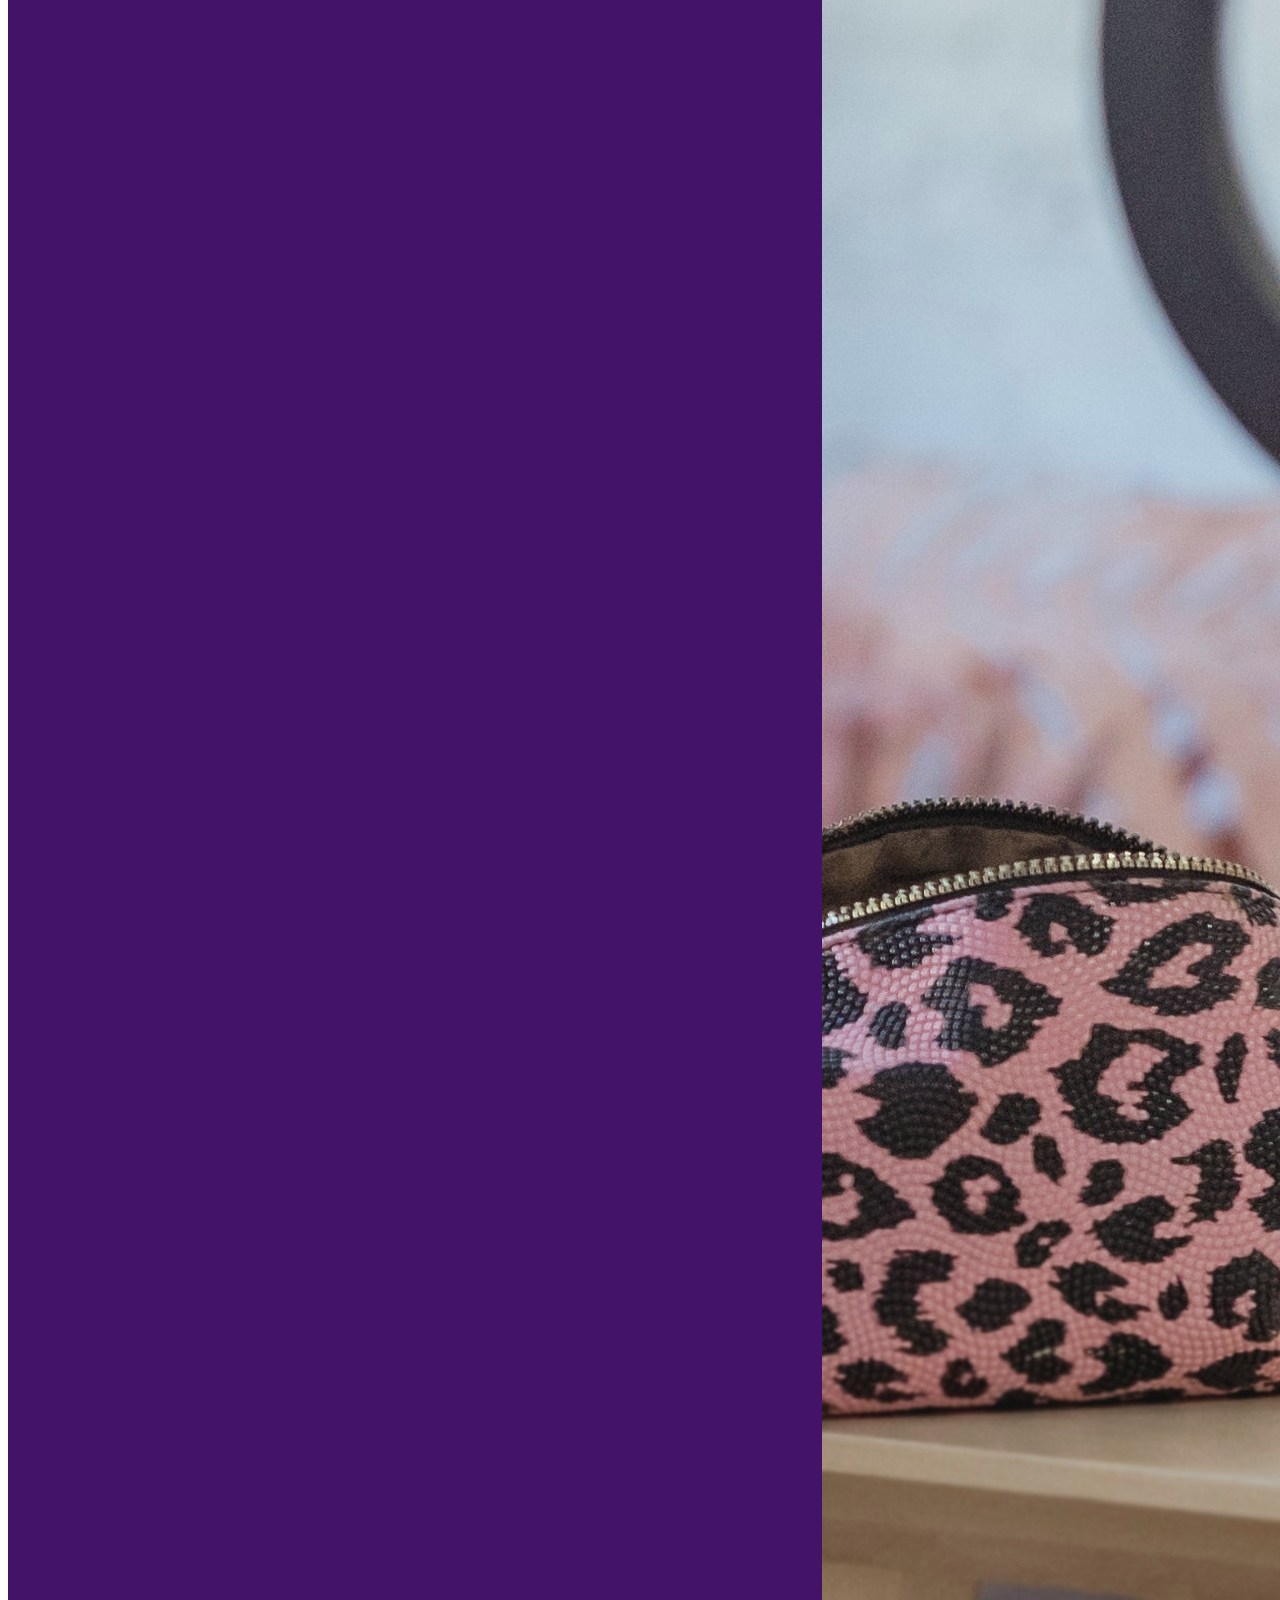
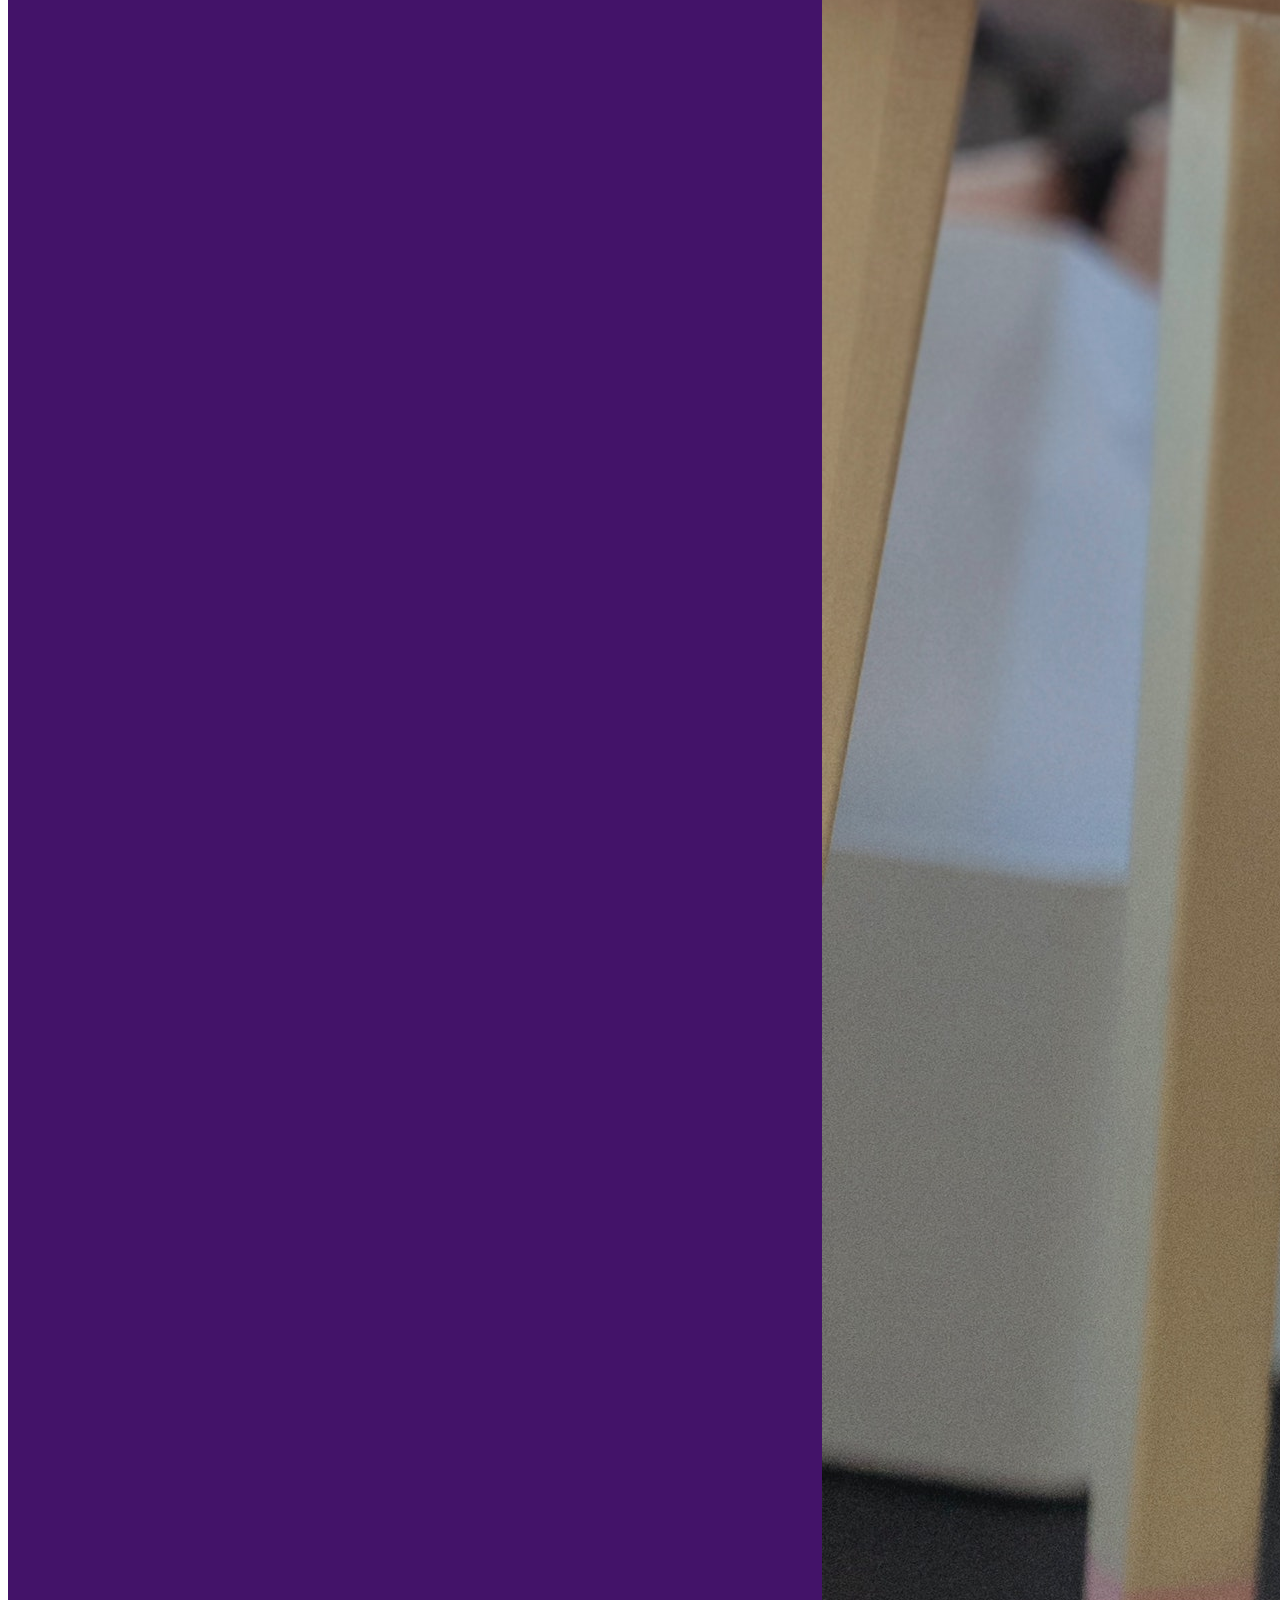
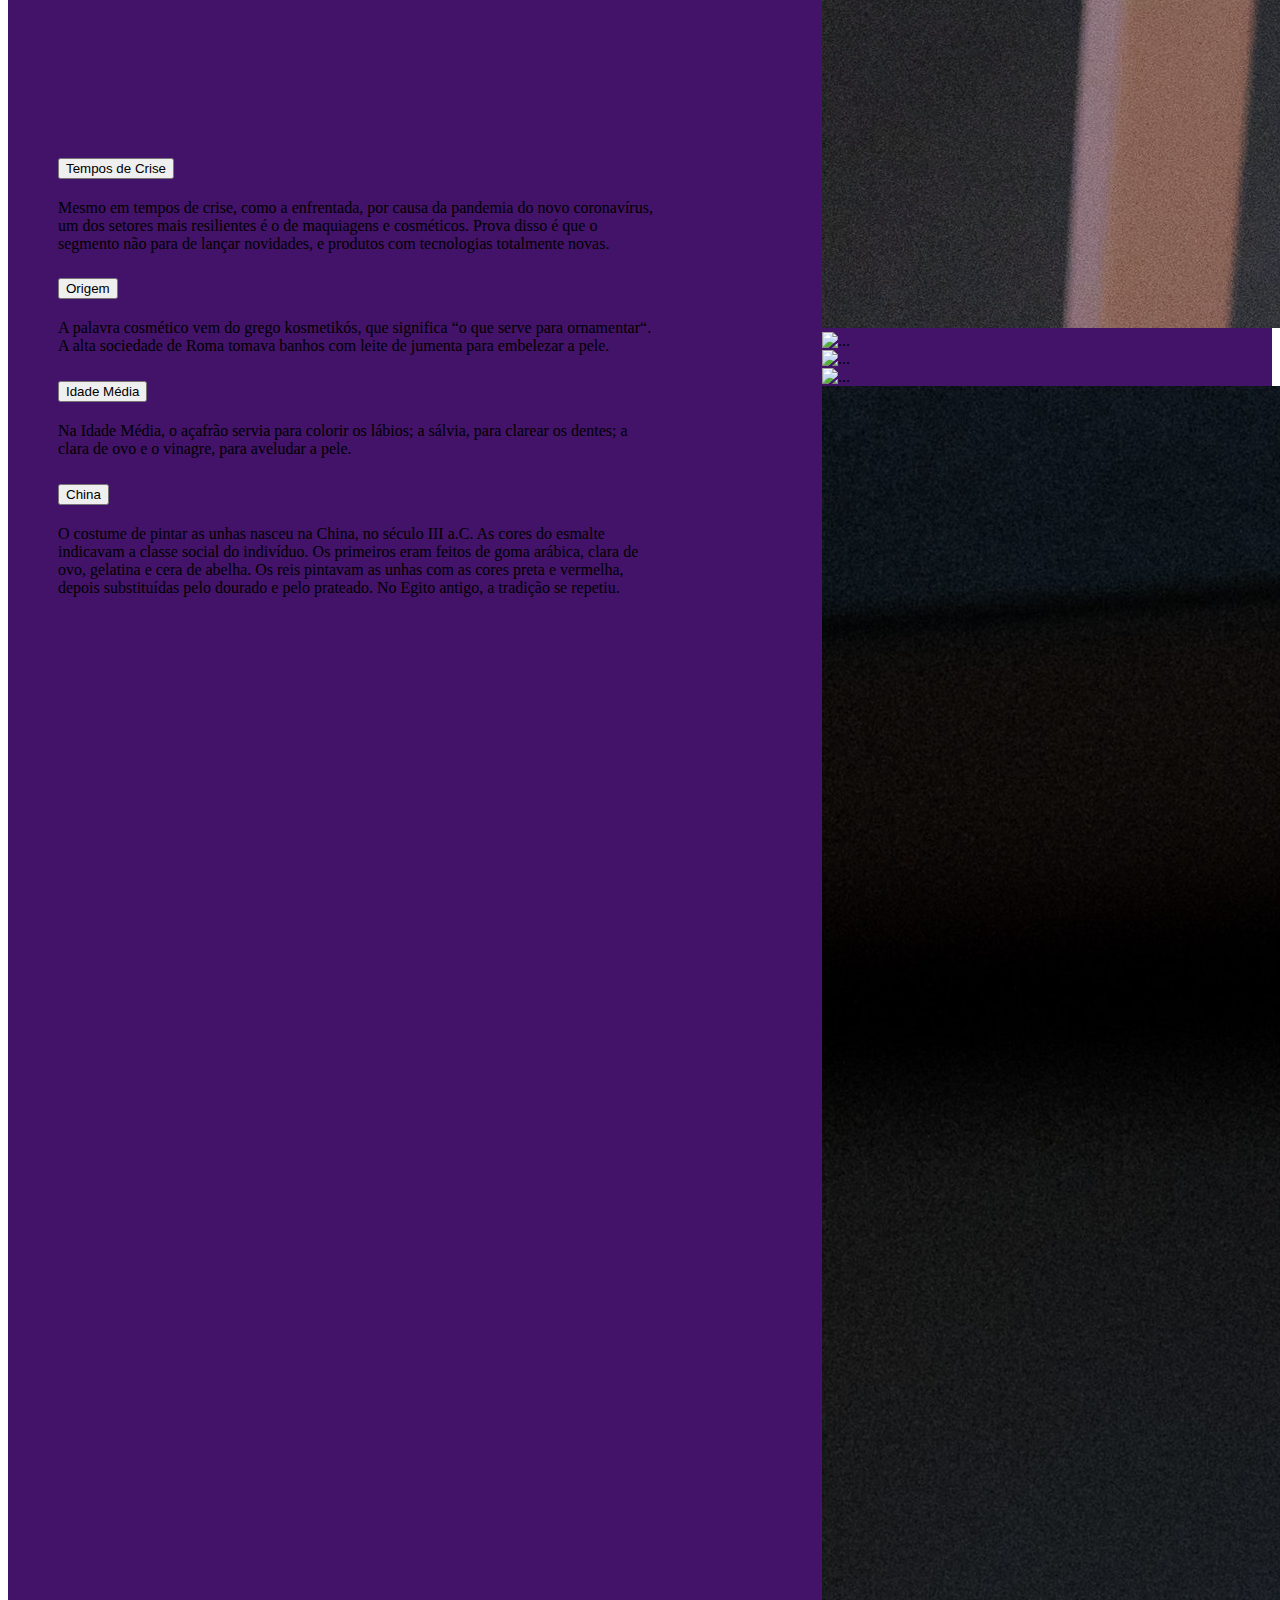
==== commit 8fed272d: "corrigindo erros de responsividade" ====
--- a/inicio.html
+++ b/inicio.html
@@ -102,7 +102,7 @@
     <h1> Atuação </h1>
     <br><br>
     <div class="at">
-        <button class="btn btn-success" type="button" data-bs-toggle="offcanvas" data-bs-target="#offcanvasRight" aria-controls="offcanvasRight">Farmacêuticos e Químicos</button>
+        <button style="margin-bottom: 10px;" class="btn btn-success" type="button" data-bs-toggle="offcanvas" data-bs-target="#offcanvasRight" aria-controls="offcanvasRight">Farmacêuticos e Químicos</button>
         <div class="offcanvas offcanvas-end" tabindex="-1" id="offcanvasRight" aria-labelledby="offcanvasRightLabel">
             <div class="offcanvas-header">
                 <h5 id="offcanvasRightLabel">Farmacêuticos e Químicos</h5>
@@ -117,7 +117,7 @@
             </div>
         </div>
 
-        <button class="btn btn-success" type="button" data-bs-toggle="offcanvas" data-bs-target="#offcanvasExample" aria-controls="offcanvasExample">Engenheiro Químico </button>
+        <button style="margin-bottom: 10px;" class="btn btn-success" type="button" data-bs-toggle="offcanvas" data-bs-target="#offcanvasExample" aria-controls="offcanvasExample">Engenheiro Químico </button>
         <div class="offcanvas offcanvas-start" tabindex="-1" id="offcanvasExample" aria-labelledby="offcanvasExampleLabel">
             <div class="offcanvas-header">
                 <h5 class="offcanvas-title" id="offcanvasExampleLabel">Engenheiro Químico</h5>
--- a/styleinicio.css
+++ b/styleinicio.css
@@ -3,18 +3,7 @@
 ROXO CLARO #9C3DEB
 AMARELO #EBB154
 VERDE ESCURO #219E51
-VERDE CLARO #26EB71 */
-
-
-/*RESET-LIMPANDO MINHA PÁGINA*/
-
-* {
-    margin: 0;
-    padding: 0;
-    font-size: 18px;
-    font-family: arial, verdana, helvetica;
-    box-sizing: border-box;
-}
+VERDE CLARO #26EB71 */ 
 
 
 /*MUDAR TIPO DE ROLAGEM (SCROLL DO NAVEGADOR - DESLIZAR)*/
@@ -48,6 +37,12 @@
     padding-right: 200px;
 }
 
+@media (max-width:820px) {
+    .text{
+        padding-left: 0px;
+        padding-right: 0px;
+    }
+}
 
 /*NAV*/
 
